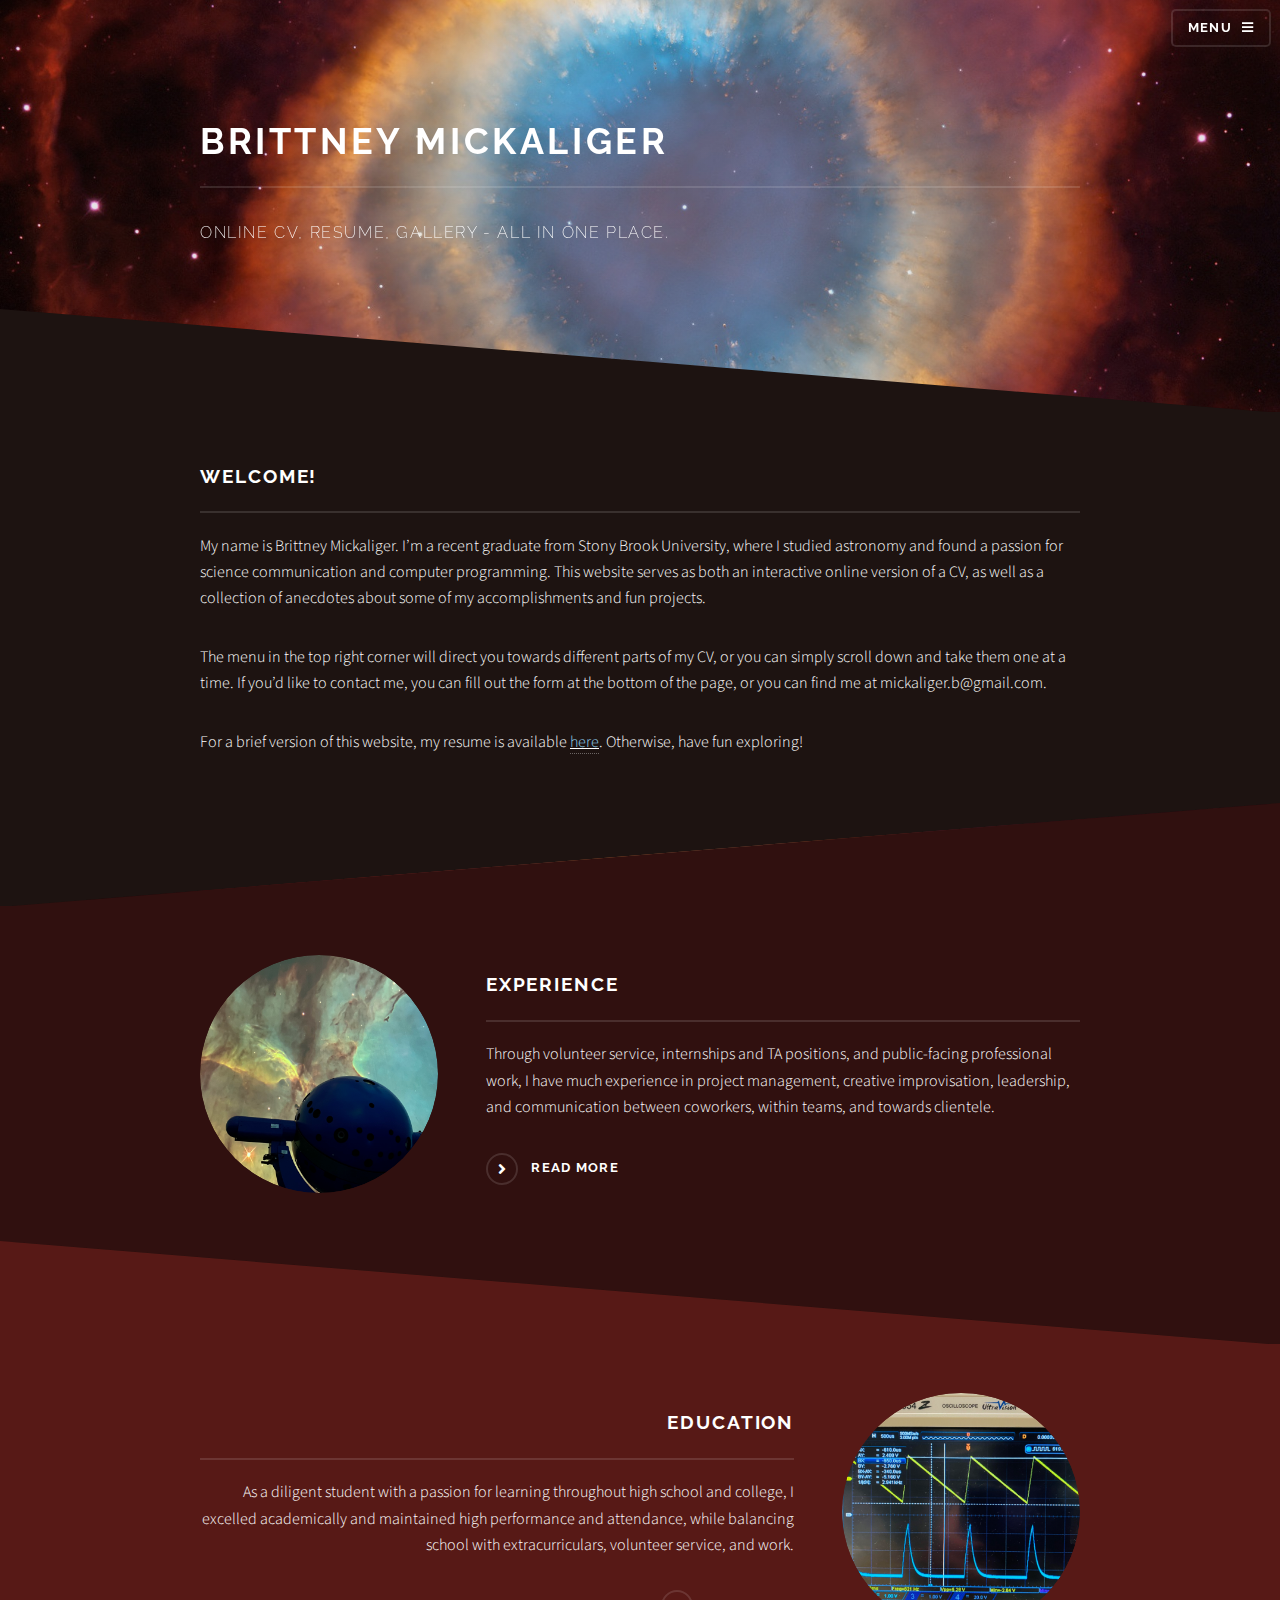
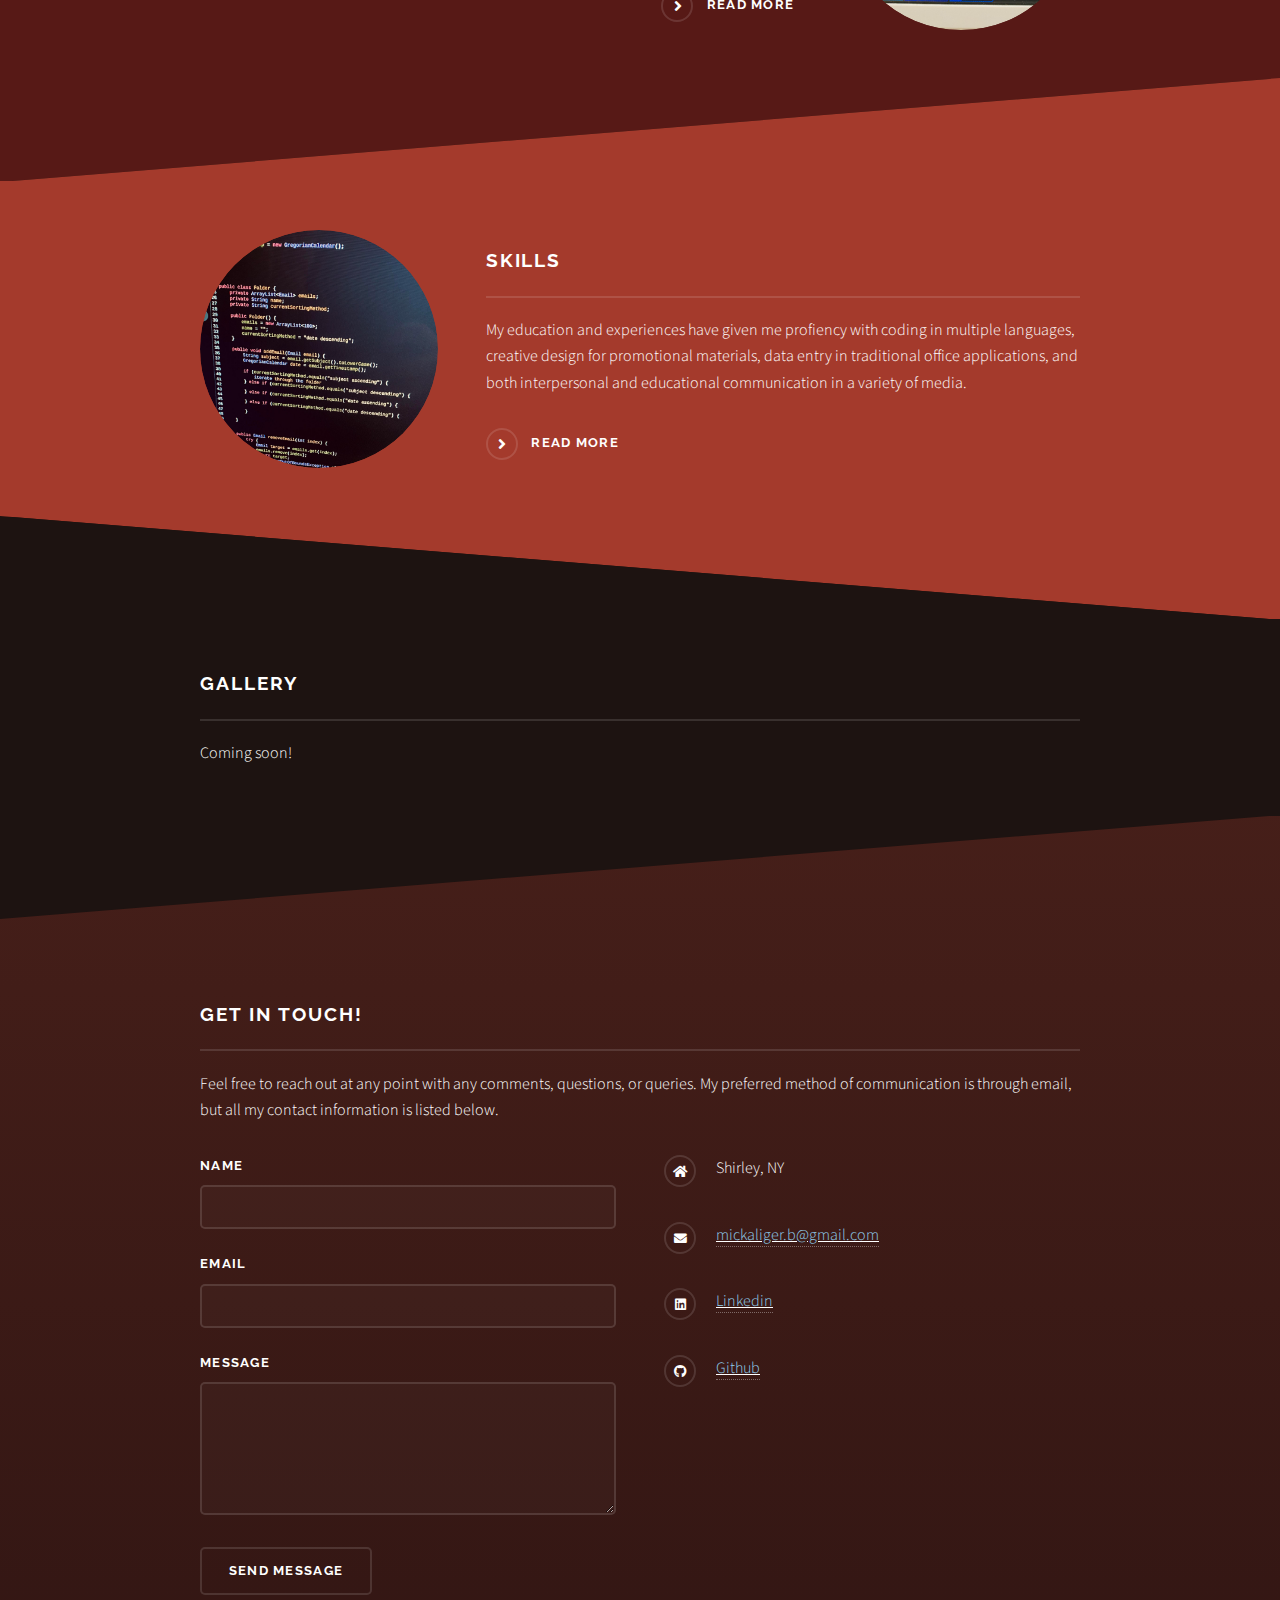
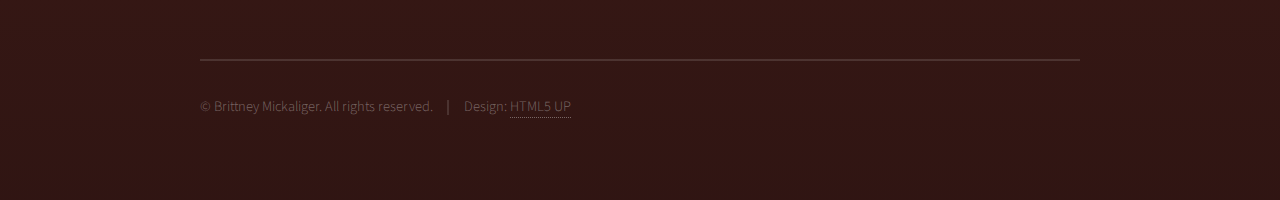
==== index.html @ f2aeff52 "Cosmetic changes." ====
<!DOCTYPE HTML>
<!--
	Solid State by HTML5 UP
	html5up.net | @ajlkn
	Free for personal and commercial use under the CCA 3.0 license (html5up.net/license)
-->

<html>

	<head>
		<title>Home | Brittney Mickaliger</title>
		<meta charset="utf-8" />
		<meta name="viewport" content="width=device-width, initial-scale=1, user-scalable=no" />
		<link rel="stylesheet" href="assets/css/main.css" />
		<noscript><link rel="stylesheet" href="assets/css/noscript.css" /></noscript>
	</head>

	<body class="is-preload">

		<!-- Page Wrapper -->
		<div id="page-wrapper">

			<!-- Header -->
			<header id="header" class="alt">
				<h1><a href="index.html">Brittney Mickaliger</a></h1>
				<nav>
					<a href="#menu">Menu</a>
				</nav>
			</header>


			<!-- Menu -->
			<nav id="menu">
				<div class="inner">
					<h2>Menu</h2>
					<ul class="links">
					  <li><a href="index.html">Home</a></li>
					  <li><a href="experience.html">Experience</a></li>
					  <li><a href="education.html">Education</a></li>
					  <li><a href="skills.html">Skills</a></li>
					  <li><a href="gallery.html">Gallery</a></li>
					</ul>
					a href="#" class="close">Close</a>
				</div>
			</nav>


			<!-- Banner -->
			<section id="banner">
				<div class="inner">
					<h2>Brittney Mickaliger</h2>
					<p>Online CV, Resume, Gallery - All in one place.</p>
				</div>
			</section>


			<!-- Wrapper -->
			<section id="wrapper">

				<!-- Introduction -->
				<section id="five" class="wrapper alt style1">
					<div class="inner">
						<h2 class="major">Welcome!</h2>
						<p>My name is Brittney Mickaliger. I’m a recent graduate from Stony Brook University, where I studied astronomy and found a passion for science communication and computer programming. This website serves as both an interactive online version of a CV, as well as a collection of anecdotes about some of my accomplishments and fun projects.</p>
									
						<p>The menu in the top right corner will direct you towards different parts of my CV, or you can simply scroll down and take them one at a time. If you’d like to contact me, you can fill out the form at the bottom of the page, or you can find me at mickaliger.b@gmail.com.</p>
									
						<p>For a brief version of this website, my resume is available <a href="Resume_2023.pdf"><u><font color="#91D0EF">here</font></u></a>. Otherwise, have fun exploring!</p>
					</div>
				</section>

				<!-- One -->
				<section id="one" class="wrapper spotlight style1">
					<div class="inner">
						<a href="experience.html" class="image"><img src="images/konnie_small.png" alt="" /></a>
						<div class="content">
							<h2 class="major">Experience</h2>
							<p>Through volunteer service, internships and TA positions, and public-facing professional work, I have much experience in project management, creative improvisation, leadership, and communication between coworkers, within teams, and towards clientele.</p>
							<a href="experience.html" class="special">Read more</a>
						</div>
					</div>
				</section>

				<!-- Two -->
				<section id="two" class="wrapper alt spotlight style2">
					<div class="inner">
						<a href="education.html" class="image"><img src="images/oscillo_small.png" alt="" /></a>
						<div class="content">
							<h2 class="major">Education</h2>
							<p>As a diligent student with a passion for learning throughout high school and college, I excelled academically and maintained high performance and attendance, while balancing school with extracurriculars, volunteer service, and work.</p>
							<a href="education.html" class="special">Read more</a>
						</div>
					</div>
				</section>

				<!-- Three -->
				<section id="three" class="wrapper spotlight style3">
					<div class="inner">
						<a href="skills.html" class="image"><img src="images/java_small.png" alt="" /></a>
						<div class="content">
							<h2 class="major">Skills</h2>
							<p>My education and experiences have given me profiency with coding in multiple languages, creative design for promotional materials, data entry in traditional office applications, and both interpersonal and educational communication in a variety of media.</p>
							<a href="skills.html" class="special">Read more</a>
						</div>
					</div>
				</section>

				<!-- Four -->
				<section id="four" class="wrapper alt style1">
					<div class="inner">
						<h2 class="major">Gallery</h2>
						<p>Coming soon!</p>
					</div>
				</section>

			</section>

			<!-- Footer -->
			<section id="footer">
				<div class="inner">
					<h2 class="major">Get in touch!</h2>
					<p>Feel free to reach out at any point with any comments, questions, or queries. My preferred method of communication is through email, but all my contact information is listed below.</p>
					<form method="post" action="mailto:mickaliger.b@gmail.com">
						<div class="fields">
							<div class="field">
								<label for="name">Name</label>
								<input type="text" name="name" id="name" />
							</div>
							<div class="field">
								<label for="email">Email</label>
								<input type="email" name="email" id="email" />
							</div>
							<div class="field">
								<label for="message">Message</label>
								<textarea name="message" id="message" rows="4"></textarea>
							</div>
						</div>
						<ul class="actions">
							<li><input type="submit" value="Send Message" /></li>
						</ul>
					</form>
					<ul class="contact">
						<li class="icon solid fa-home"> Shirley, NY</li>
						<li class="icon solid fa-envelope"><a href="mailto:mickaliger.b@gmail.com"><u><font color="#91D0EF">mickaliger.b@gmail.com</font></u></a></li>
						<li class="icon brands fa-linkedin"><a href="https://www.linkedin.com/in/brittney-mickaliger-200b14187/"><u><font color="#91D0EF">Linkedin</font></u></li>
						<li class="icon brands fa-github"><a href="https://github.com/bmickaliger"><u><font color="#91D0EF">Github</font></u></a></li>
					</ul>
					<ul class="copyright">
						<li>&copy; Brittney Mickaliger. All rights reserved.</li><li>Design: <a href="http://html5up.net">HTML5 UP</a></li>
					</ul>
				</div>
			</section>

		</div>

		<!-- Scripts -->
		<script src="assets/js/jquery.min.js"></script>
		<script src="assets/js/jquery.scrollex.min.js"></script>
		<script src="assets/js/browser.min.js"></script>
		<script src="assets/js/breakpoints.min.js"></script>
		<script src="assets/js/util.js"></script>
		<script src="assets/js/main.js"></script>

	</body>
</html>
---- assets/css/main.css ----
@import url(fontawesome-all.min.css);
@import url("https://fonts.googleapis.com/css?family=Raleway:200,700|Source+Sans+Pro:300,600,300italic,600italic");

/*
	Solid State by HTML5 UP
	html5up.net | @ajlkn
	Free for personal and commercial use under the CCA 3.0 license (html5up.net/license)
*/

html, body, div, span, applet, object,
iframe, h1, h2, h3, h4, h5, h6, p, blockquote,
pre, a, abbr, acronym, address, big, cite,
code, del, dfn, em, img, ins, kbd, q, s, samp,
small, strike, strong, sub, sup, tt, var, b,
u, i, center, dl, dt, dd, ol, ul, li, fieldset,
form, label, legend, table, caption, tbody,
tfoot, thead, tr, th, td, article, aside,
canvas, details, embed, figure, figcaption,
footer, header, hgroup, menu, nav, output, ruby,
section, summary, time, mark, audio, video {
	margin: 0;
	padding: 0;
	border: 0;
	font-size: 100%;
	font: inherit;
	vertical-align: baseline;}

article, aside, details, figcaption, figure,
footer, header, hgroup, menu, nav, section {
	display: block;}

body {
	line-height: 1;
}

ol, ul {
	list-style: none;
}

blockquote, q {
	quotes: none;
}

	blockquote:before, blockquote:after, q:before, q:after {
		content: '';
		content: none;
	}

table {
	border-collapse: collapse;
	border-spacing: 0;
}

body {
	-webkit-text-size-adjust: none;
}

mark {
	background-color: transparent;
	color: inherit;
}

input::-moz-focus-inner {
	border: 0;
	padding: 0;
}

input, select, textarea {
	-moz-appearance: none;
	-webkit-appearance: none;
	-ms-appearance: none;
	appearance: none;
}

/* Basic */

	@-ms-viewport {
		width: device-width;
	}

	body {
		-ms-overflow-style: scrollbar;
	}

	@media screen and (max-width: 480px) {

		html, body {
			min-width: 320px;
		}

	}

	html {
		box-sizing: border-box;
	}

	*, *:before, *:after {
		box-sizing: inherit;
	}

	body {
		background-color: #1D1311;
		background-image: linear-gradient(to top, rgba(29, 19, 17, 0.1), rgba(29, 19, 17, 0.1)), url("../../images/banner.jpg");
		background-size: auto,
 cover;
		background-attachment: fixed,
 fixed;
		background-position: center,
 center;
	}

		body.is-preload *, body.is-preload *:before, body.is-preload *:after {
			-moz-animation: none !important;
			-webkit-animation: none !important;
			-ms-animation: none !important;
			animation: none !important;
			-moz-transition: none !important;
			-webkit-transition: none !important;
			-ms-transition: none !important;
			transition: none !important;
		}

/* Type */

	body, input, select, textarea {
		color: #ffffff;
		font-family: "Source Sans Pro", Helvetica, sans-serif;
		font-size: 16.5pt;
		font-weight: 300;
		line-height: 1.65;
	}

		@media screen and (max-width: 1680px) {

			body, input, select, textarea {
				font-size: 13pt;
			}

		}

		@media screen and (max-width: 1280px) {

			body, input, select, textarea {
				font-size: 12pt;
			}

		}

		@media screen and (max-width: 980px) {

			body, input, select, textarea {
				font-size: 12pt;
			}

		}

		@media screen and (max-width: 736px) {

			body, input, select, textarea {
				font-size: 12pt;
			}

		}

		@media screen and (max-width: 480px) {

			body, input, select, textarea {
				font-size: 12pt;
			}

		}

	a {
		-moz-transition: color 0.2s ease-in-out, border-bottom-color 0.2s ease-in-out;
		-webkit-transition: color 0.2s ease-in-out, border-bottom-color 0.2s ease-in-out;
		-ms-transition: color 0.2s ease-in-out, border-bottom-color 0.2s ease-in-out;
		transition: color 0.2s ease-in-out, border-bottom-color 0.2s ease-in-out;
		border-bottom: dotted 1px rgba(255, 255, 255, 0.35);
		color: #ffffff;
		text-decoration: none;
	}

		a:hover {
			border-bottom-color: transparent;
			color: #ffffff !important;
		}

		a.special:not(.button) {
			text-decoration: none;
			border-bottom: 0;
			display: block;
			font-family: Raleway, Helvetica, sans-serif;
			font-size: 0.8em;
			font-weight: 700;
			letter-spacing: 0.1em;
			margin: 0 0 2em 0;
			text-transform: uppercase;
		}

			a.special:not(.button):before {
				-moz-osx-font-smoothing: grayscale;
				-webkit-font-smoothing: antialiased;
				display: inline-block;
				font-style: normal;
				font-variant: normal;
				text-rendering: auto;
				line-height: 1;
				text-transform: none !important;
				font-family: 'Font Awesome 5 Free';
				font-weight: 900;
			}

			a.special:not(.button):before {
				-moz-transition: background-color 0.2s ease-in-out;
				-webkit-transition: background-color 0.2s ease-in-out;
				-ms-transition: background-color 0.2s ease-in-out;
				transition: background-color 0.2s ease-in-out;
				border-radius: 100%;
				border: solid 2px rgba(255, 255, 255, 0.125);
				content: '\f105';
				display: inline-block;
				font-size: 1.25em;
				height: 2em;
				line-height: 1.75em;
				margin-right: 0.85em;
				text-align: center;
				text-indent: 0.15em;
				vertical-align: middle;
				width: 2em;
			}

			a.special:not(.button):hover:before {
				background-color: rgba(255, 255, 255, 0.025);
			}

			a.special:not(.button):active:before {
				background-color: rgba(255, 255, 255, 0.075);
			}

	strong, b {
		color: #ffffff;
		font-weight: 600;
	}

	em, i {
		font-style: italic;
	}

	p {
		margin: 0 0 2em 0;
	}

	h1, h2, h3, h4, h5, h6 {
		color: #ffffff;
		font-family: Raleway, Helvetica, sans-serif;
		font-weight: 700;
		letter-spacing: 0.1em;
		margin: 0 0 1em 0;
		text-transform: uppercase;
	}

		h1 a, h2 a, h3 a, h4 a, h5 a, h6 a {
			color: inherit;
			text-decoration: none;
			border-bottom: 0;
		}

		h1 span, h2 span, h3 span, h4 span, h5 span, h6 span {
			font-weight: 200;
		}

		h1.major, h2.major, h3.major, h4.major, h5.major, h6.major {
			padding-bottom: 1em;
			border-bottom: solid 2px rgba(255, 255, 255, 0.125);
		}

	h2 {
		font-size: 1.2em;
	}

	h3 {
		font-size: 0.9em;
	}

	h4 {
		font-size: 0.7em;
	}

	h5 {
		font-size: 0.7em;
	}

	h6 {
		font-size: 0.7em;
	}

	@media screen and (max-width: 736px) {

		h2 {
			font-size: 1em;
		}

		h3 {
			font-size: 0.8em;
		}

	}

	sub {
		font-size: 0.8em;
		position: relative;
		top: 0.5em;
	}

	sup {
		font-size: 0.8em;
		position: relative;
		top: -0.5em;
	}

	blockquote {
		border-left: solid 4px rgba(255, 255, 255, 0.125);
		margin: 0 0 2em 0;
		padding: 0.5em 0 0.5em 2em;
	}

	code {
		background: rgba(255, 255, 255, 0.025);
		border-radius: 5px;
		border: solid 2px rgba(255, 255, 255, 0.125);
		font-family: "Courier New", monospace;
		font-size: 0.9em;
		margin: 0 0.25em;
		padding: 0.25em 0.65em;
	}

	pre {
		-webkit-overflow-scrolling: touch;
		font-family: "Courier New", monospace;
		font-size: 0.9em;
		margin: 0 0 2em 0;
	}

		pre code {
			display: block;
			line-height: 1.75em;
			padding: 1em 1.5em;
			overflow-x: auto;
		}

	hr {
		border: 0;
		border-bottom: solid 2px rgba(255, 255, 255, 0.125);
		margin: 2.5em 0;
	}

		hr.major {
			margin: 4em 0;
		}

	.align-left {
		text-align: left;
	}

	.align-center {
		text-align: center;
	}

	.align-right {
		text-align: right;
	}

/* Row */

	.row {
		display: flex;
		flex-wrap: wrap;
		box-sizing: border-box;
		align-items: stretch;
	}

		.row > * {
			box-sizing: border-box;
		}

		.row.gtr-uniform > * > :last-child {
			margin-bottom: 0;
		}

		.row.aln-left {
			justify-content: flex-start;
		}

		.row.aln-center {
			justify-content: center;
		}

		.row.aln-right {
			justify-content: flex-end;
		}

		.row.aln-top {
			align-items: flex-start;
		}

		.row.aln-middle {
			align-items: center;
		}

		.row.aln-bottom {
			align-items: flex-end;
		}

		.row > .imp {
			order: -1;
		}

		.row > .col-1 {
			width: 8.33333%;
		}

		.row > .off-1 {
			margin-left: 8.33333%;
		}

		.row > .col-2 {
			width: 16.66667%;
		}

		.row > .off-2 {
			margin-left: 16.66667%;
		}

		.row > .col-3 {
			width: 25%;
		}

		.row > .off-3 {
			margin-left: 25%;
		}

		.row > .col-4 {
			width: 33.33333%;
		}

		.row > .off-4 {
			margin-left: 33.33333%;
		}

		.row > .col-5 {
			width: 41.66667%;
		}

		.row > .off-5 {
			margin-left: 41.66667%;
		}

		.row > .col-6 {
			width: 50%;
		}

		.row > .off-6 {
			margin-left: 50%;
		}

		.row > .col-7 {
			width: 58.33333%;
		}

		.row > .off-7 {
			margin-left: 58.33333%;
		}

		.row > .col-8 {
			width: 66.66667%;
		}

		.row > .off-8 {
			margin-left: 66.66667%;
		}

		.row > .col-9 {
			width: 75%;
		}

		.row > .off-9 {
			margin-left: 75%;
		}

		.row > .col-10 {
			width: 83.33333%;
		}

		.row > .off-10 {
			margin-left: 83.33333%;
		}

		.row > .col-11 {
			width: 91.66667%;
		}

		.row > .off-11 {
			margin-left: 91.66667%;
		}

		.row > .col-12 {
			width: 100%;
		}

		.row > .off-12 {
			margin-left: 100%;
		}

		.row.gtr-0 {
			margin-top: 0;
			margin-left: 0em;
		}

			.row.gtr-0 > * {
				padding: 0 0 0 0em;
			}

			.row.gtr-0.gtr-uniform {
				margin-top: 0em;
			}

				.row.gtr-0.gtr-uniform > * {
					padding-top: 0em;
				}

		.row.gtr-25 {
			margin-top: 0;
			margin-left: -0.4375em;
		}

			.row.gtr-25 > * {
				padding: 0 0 0 0.4375em;
			}

			.row.gtr-25.gtr-uniform {
				margin-top: -0.4375em;
			}

				.row.gtr-25.gtr-uniform > * {
					padding-top: 0.4375em;
				}

		.row.gtr-50 {
			margin-top: 0;
			margin-left: -0.875em;
		}

			.row.gtr-50 > * {
				padding: 0 0 0 0.875em;
			}

			.row.gtr-50.gtr-uniform {
				margin-top: -0.875em;
			}

				.row.gtr-50.gtr-uniform > * {
					padding-top: 0.875em;
				}

		.row {
			margin-top: 0;
			margin-left: -1.75em;
		}

			.row > * {
				padding: 0 0 0 1.75em;
			}

			.row.gtr-uniform {
				margin-top: -1.75em;
			}

				.row.gtr-uniform > * {
					padding-top: 1.75em;
				}

		.row.gtr-150 {
			margin-top: 0;
			margin-left: -2.625em;
		}

			.row.gtr-150 > * {
				padding: 0 0 0 2.625em;
			}

			.row.gtr-150.gtr-uniform {
				margin-top: -2.625em;
			}

				.row.gtr-150.gtr-uniform > * {
					padding-top: 2.625em;
				}

		.row.gtr-200 {
			margin-top: 0;
			margin-left: -3.5em;
		}

			.row.gtr-200 > * {
				padding: 0 0 0 3.5em;
			}

			.row.gtr-200.gtr-uniform {
				margin-top: -3.5em;
			}

				.row.gtr-200.gtr-uniform > * {
					padding-top: 3.5em;
				}

		@media screen and (max-width: 1680px) {

			.row {
				display: flex;
				flex-wrap: wrap;
				box-sizing: border-box;
				align-items: stretch;
			}

				.row > * {
					box-sizing: border-box;
				}

				.row.gtr-uniform > * > :last-child {
					margin-bottom: 0;
				}

				.row.aln-left {
					justify-content: flex-start;
				}

				.row.aln-center {
					justify-content: center;
				}

				.row.aln-right {
					justify-content: flex-end;
				}

				.row.aln-top {
					align-items: flex-start;
				}

				.row.aln-middle {
					align-items: center;
				}

				.row.aln-bottom {
					align-items: flex-end;
				}

				.row > .imp-xlarge {
					order: -1;
				}

				.row > .col-1-xlarge {
					width: 8.33333%;
				}

				.row > .off-1-xlarge {
					margin-left: 8.33333%;
				}

				.row > .col-2-xlarge {
					width: 16.66667%;
				}

				.row > .off-2-xlarge {
					margin-left: 16.66667%;
				}

				.row > .col-3-xlarge {
					width: 25%;
				}

				.row > .off-3-xlarge {
					margin-left: 25%;
				}

				.row > .col-4-xlarge {
					width: 33.33333%;
				}

				.row > .off-4-xlarge {
					margin-left: 33.33333%;
				}

				.row > .col-5-xlarge {
					width: 41.66667%;
				}

				.row > .off-5-xlarge {
					margin-left: 41.66667%;
				}

				.row > .col-6-xlarge {
					width: 50%;
				}

				.row > .off-6-xlarge {
					margin-left: 50%;
				}

				.row > .col-7-xlarge {
					width: 58.33333%;
				}

				.row > .off-7-xlarge {
					margin-left: 58.33333%;
				}

				.row > .col-8-xlarge {
					width: 66.66667%;
				}

				.row > .off-8-xlarge {
					margin-left: 66.66667%;
				}

				.row > .col-9-xlarge {
					width: 75%;
				}

				.row > .off-9-xlarge {
					margin-left: 75%;
				}

				.row > .col-10-xlarge {
					width: 83.33333%;
				}

				.row > .off-10-xlarge {
					margin-left: 83.33333%;
				}

				.row > .col-11-xlarge {
					width: 91.66667%;
				}

				.row > .off-11-xlarge {
					margin-left: 91.66667%;
				}

				.row > .col-12-xlarge {
					width: 100%;
				}

				.row > .off-12-xlarge {
					margin-left: 100%;
				}

				.row.gtr-0 {
					margin-top: 0;
					margin-left: 0em;
				}

					.row.gtr-0 > * {
						padding: 0 0 0 0em;
					}

					.row.gtr-0.gtr-uniform {
						margin-top: 0em;
					}

						.row.gtr-0.gtr-uniform > * {
							padding-top: 0em;
						}

				.row.gtr-25 {
					margin-top: 0;
					margin-left: -0.4375em;
				}

					.row.gtr-25 > * {
						padding: 0 0 0 0.4375em;
					}

					.row.gtr-25.gtr-uniform {
						margin-top: -0.4375em;
					}

						.row.gtr-25.gtr-uniform > * {
							padding-top: 0.4375em;
						}

				.row.gtr-50 {
					margin-top: 0;
					margin-left: -0.875em;
				}

					.row.gtr-50 > * {
						padding: 0 0 0 0.875em;
					}

					.row.gtr-50.gtr-uniform {
						margin-top: -0.875em;
					}

						.row.gtr-50.gtr-uniform > * {
							padding-top: 0.875em;
						}

				.row {
					margin-top: 0;
					margin-left: -1.75em;
				}

					.row > * {
						padding: 0 0 0 1.75em;
					}

					.row.gtr-uniform {
						margin-top: -1.75em;
					}

						.row.gtr-uniform > * {
							padding-top: 1.75em;
						}

				.row.gtr-150 {
					margin-top: 0;
					margin-left: -2.625em;
				}

					.row.gtr-150 > * {
						padding: 0 0 0 2.625em;
					}

					.row.gtr-150.gtr-uniform {
						margin-top: -2.625em;
					}

						.row.gtr-150.gtr-uniform > * {
							padding-top: 2.625em;
						}

				.row.gtr-200 {
					margin-top: 0;
					margin-left: -3.5em;
				}

					.row.gtr-200 > * {
						padding: 0 0 0 3.5em;
					}

					.row.gtr-200.gtr-uniform {
						margin-top: -3.5em;
					}

						.row.gtr-200.gtr-uniform > * {
							padding-top: 3.5em;
						}

		}

		@media screen and (max-width: 1280px) {

			.row {
				display: flex;
				flex-wrap: wrap;
				box-sizing: border-box;
				align-items: stretch;
			}

				.row > * {
					box-sizing: border-box;
				}

				.row.gtr-uniform > * > :last-child {
					margin-bottom: 0;
				}

				.row.aln-left {
					justify-content: flex-start;
				}

				.row.aln-center {
					justify-content: center;
				}

				.row.aln-right {
					justify-content: flex-end;
				}

				.row.aln-top {
					align-items: flex-start;
				}

				.row.aln-middle {
					align-items: center;
				}

				.row.aln-bottom {
					align-items: flex-end;
				}

				.row > .imp-large {
					order: -1;
				}

				.row > .col-1-large {
					width: 8.33333%;
				}

				.row > .off-1-large {
					margin-left: 8.33333%;
				}

				.row > .col-2-large {
					width: 16.66667%;
				}

				.row > .off-2-large {
					margin-left: 16.66667%;
				}

				.row > .col-3-large {
					width: 25%;
				}

				.row > .off-3-large {
					margin-left: 25%;
				}

				.row > .col-4-large {
					width: 33.33333%;
				}

				.row > .off-4-large {
					margin-left: 33.33333%;
				}

				.row > .col-5-large {
					width: 41.66667%;
				}

				.row > .off-5-large {
					margin-left: 41.66667%;
				}

				.row > .col-6-large {
					width: 50%;
				}

				.row > .off-6-large {
					margin-left: 50%;
				}

				.row > .col-7-large {
					width: 58.33333%;
				}

				.row > .off-7-large {
					margin-left: 58.33333%;
				}

				.row > .col-8-large {
					width: 66.66667%;
				}

				.row > .off-8-large {
					margin-left: 66.66667%;
				}

				.row > .col-9-large {
					width: 75%;
				}

				.row > .off-9-large {
					margin-left: 75%;
				}

				.row > .col-10-large {
					width: 83.33333%;
				}

				.row > .off-10-large {
					margin-left: 83.33333%;
				}

				.row > .col-11-large {
					width: 91.66667%;
				}

				.row > .off-11-large {
					margin-left: 91.66667%;
				}

				.row > .col-12-large {
					width: 100%;
				}

				.row > .off-12-large {
					margin-left: 100%;
				}

				.row.gtr-0 {
					margin-top: 0;
					margin-left: 0em;
				}

					.row.gtr-0 > * {
						padding: 0 0 0 0em;
					}

					.row.gtr-0.gtr-uniform {
						margin-top: 0em;
					}

						.row.gtr-0.gtr-uniform > * {
							padding-top: 0em;
						}

				.row.gtr-25 {
					margin-top: 0;
					margin-left: -0.4375em;
				}

					.row.gtr-25 > * {
						padding: 0 0 0 0.4375em;
					}

					.row.gtr-25.gtr-uniform {
						margin-top: -0.4375em;
					}

						.row.gtr-25.gtr-uniform > * {
							padding-top: 0.4375em;
						}

				.row.gtr-50 {
					margin-top: 0;
					margin-left: -0.875em;
				}

					.row.gtr-50 > * {
						padding: 0 0 0 0.875em;
					}

					.row.gtr-50.gtr-uniform {
						margin-top: -0.875em;
					}

						.row.gtr-50.gtr-uniform > * {
							padding-top: 0.875em;
						}

				.row {
					margin-top: 0;
					margin-left: -1.75em;
				}

					.row > * {
						padding: 0 0 0 1.75em;
					}

					.row.gtr-uniform {
						margin-top: -1.75em;
					}

						.row.gtr-uniform > * {
							padding-top: 1.75em;
						}

				.row.gtr-150 {
					margin-top: 0;
					margin-left: -2.625em;
				}

					.row.gtr-150 > * {
						padding: 0 0 0 2.625em;
					}

					.row.gtr-150.gtr-uniform {
						margin-top: -2.625em;
					}

						.row.gtr-150.gtr-uniform > * {
							padding-top: 2.625em;
						}

				.row.gtr-200 {
					margin-top: 0;
					margin-left: -3.5em;
				}

					.row.gtr-200 > * {
						padding: 0 0 0 3.5em;
					}

					.row.gtr-200.gtr-uniform {
						margin-top: -3.5em;
					}

						.row.gtr-200.gtr-uniform > * {
							padding-top: 3.5em;
						}

		}

		@media screen and (max-width: 980px) {

			.row {
				display: flex;
				flex-wrap: wrap;
				box-sizing: border-box;
				align-items: stretch;
			}

				.row > * {
					box-sizing: border-box;
				}

				.row.gtr-uniform > * > :last-child {
					margin-bottom: 0;
				}

				.row.aln-left {
					justify-content: flex-start;
				}

				.row.aln-center {
					justify-content: center;
				}

				.row.aln-right {
					justify-content: flex-end;
				}

				.row.aln-top {
					align-items: flex-start;
				}

				.row.aln-middle {
					align-items: center;
				}

				.row.aln-bottom {
					align-items: flex-end;
				}

				.row > .imp-medium {
					order: -1;
				}

				.row > .col-1-medium {
					width: 8.33333%;
				}

				.row > .off-1-medium {
					margin-left: 8.33333%;
				}

				.row > .col-2-medium {
					width: 16.66667%;
				}

				.row > .off-2-medium {
					margin-left: 16.66667%;
				}

				.row > .col-3-medium {
					width: 25%;
				}

				.row > .off-3-medium {
					margin-left: 25%;
				}

				.row > .col-4-medium {
					width: 33.33333%;
				}

				.row > .off-4-medium {
					margin-left: 33.33333%;
				}

				.row > .col-5-medium {
					width: 41.66667%;
				}

				.row > .off-5-medium {
					margin-left: 41.66667%;
				}

				.row > .col-6-medium {
					width: 50%;
				}

				.row > .off-6-medium {
					margin-left: 50%;
				}

				.row > .col-7-medium {
					width: 58.33333%;
				}

				.row > .off-7-medium {
					margin-left: 58.33333%;
				}

				.row > .col-8-medium {
					width: 66.66667%;
				}

				.row > .off-8-medium {
					margin-left: 66.66667%;
				}

				.row > .col-9-medium {
					width: 75%;
				}

				.row > .off-9-medium {
					margin-left: 75%;
				}

				.row > .col-10-medium {
					width: 83.33333%;
				}

				.row > .off-10-medium {
					margin-left: 83.33333%;
				}

				.row > .col-11-medium {
					width: 91.66667%;
				}

				.row > .off-11-medium {
					margin-left: 91.66667%;
				}

				.row > .col-12-medium {
					width: 100%;
				}

				.row > .off-12-medium {
					margin-left: 100%;
				}

				.row.gtr-0 {
					margin-top: 0;
					margin-left: 0em;
				}

					.row.gtr-0 > * {
						padding: 0 0 0 0em;
					}

					.row.gtr-0.gtr-uniform {
						margin-top: 0em;
					}

						.row.gtr-0.gtr-uniform > * {
							padding-top: 0em;
						}

				.row.gtr-25 {
					margin-top: 0;
					margin-left: -0.4375em;
				}

					.row.gtr-25 > * {
						padding: 0 0 0 0.4375em;
					}

					.row.gtr-25.gtr-uniform {
						margin-top: -0.4375em;
					}

						.row.gtr-25.gtr-uniform > * {
							padding-top: 0.4375em;
						}

				.row.gtr-50 {
					margin-top: 0;
					margin-left: -0.875em;
				}

					.row.gtr-50 > * {
						padding: 0 0 0 0.875em;
					}

					.row.gtr-50.gtr-uniform {
						margin-top: -0.875em;
					}

						.row.gtr-50.gtr-uniform > * {
							padding-top: 0.875em;
						}

				.row {
					margin-top: 0;
					margin-left: -1.75em;
				}

					.row > * {
						padding: 0 0 0 1.75em;
					}

					.row.gtr-uniform {
						margin-top: -1.75em;
					}

						.row.gtr-uniform > * {
							padding-top: 1.75em;
						}

				.row.gtr-150 {
					margin-top: 0;
					margin-left: -2.625em;
				}

					.row.gtr-150 > * {
						padding: 0 0 0 2.625em;
					}

					.row.gtr-150.gtr-uniform {
						margin-top: -2.625em;
					}

						.row.gtr-150.gtr-uniform > * {
							padding-top: 2.625em;
						}

				.row.gtr-200 {
					margin-top: 0;
					margin-left: -3.5em;
				}

					.row.gtr-200 > * {
						padding: 0 0 0 3.5em;
					}

					.row.gtr-200.gtr-uniform {
						margin-top: -3.5em;
					}

						.row.gtr-200.gtr-uniform > * {
							padding-top: 3.5em;
						}

		}

		@media screen and (max-width: 736px) {

			.row {
				display: flex;
				flex-wrap: wrap;
				box-sizing: border-box;
				align-items: stretch;
			}

				.row > * {
					box-sizing: border-box;
				}

				.row.gtr-uniform > * > :last-child {
					margin-bottom: 0;
				}

				.row.aln-left {
					justify-content: flex-start;
				}

				.row.aln-center {
					justify-content: center;
				}

				.row.aln-right {
					justify-content: flex-end;
				}

				.row.aln-top {
					align-items: flex-start;
				}

				.row.aln-middle {
					align-items: center;
				}

				.row.aln-bottom {
					align-items: flex-end;
				}

				.row > .imp-small {
					order: -1;
				}

				.row > .col-1-small {
					width: 8.33333%;
				}

				.row > .off-1-small {
					margin-left: 8.33333%;
				}

				.row > .col-2-small {
					width: 16.66667%;
				}

				.row > .off-2-small {
					margin-left: 16.66667%;
				}

				.row > .col-3-small {
					width: 25%;
				}

				.row > .off-3-small {
					margin-left: 25%;
				}

				.row > .col-4-small {
					width: 33.33333%;
				}

				.row > .off-4-small {
					margin-left: 33.33333%;
				}

				.row > .col-5-small {
					width: 41.66667%;
				}

				.row > .off-5-small {
					margin-left: 41.66667%;
				}

				.row > .col-6-small {
					width: 50%;
				}

				.row > .off-6-small {
					margin-left: 50%;
				}

				.row > .col-7-small {
					width: 58.33333%;
				}

				.row > .off-7-small {
					margin-left: 58.33333%;
				}

				.row > .col-8-small {
					width: 66.66667%;
				}

				.row > .off-8-small {
					margin-left: 66.66667%;
				}

				.row > .col-9-small {
					width: 75%;
				}

				.row > .off-9-small {
					margin-left: 75%;
				}

				.row > .col-10-small {
					width: 83.33333%;
				}

				.row > .off-10-small {
					margin-left: 83.33333%;
				}

				.row > .col-11-small {
					width: 91.66667%;
				}

				.row > .off-11-small {
					margin-left: 91.66667%;
				}

				.row > .col-12-small {
					width: 100%;
				}

				.row > .off-12-small {
					margin-left: 100%;
				}

				.row.gtr-0 {
					margin-top: 0;
					margin-left: 0em;
				}

					.row.gtr-0 > * {
						padding: 0 0 0 0em;
					}

					.row.gtr-0.gtr-uniform {
						margin-top: 0em;
					}

						.row.gtr-0.gtr-uniform > * {
							padding-top: 0em;
						}

				.row.gtr-25 {
					margin-top: 0;
					margin-left: -0.3125em;
				}

					.row.gtr-25 > * {
						padding: 0 0 0 0.3125em;
					}

					.row.gtr-25.gtr-uniform {
						margin-top: -0.3125em;
					}

						.row.gtr-25.gtr-uniform > * {
							padding-top: 0.3125em;
						}

				.row.gtr-50 {
					margin-top: 0;
					margin-left: -0.625em;
				}

					.row.gtr-50 > * {
						padding: 0 0 0 0.625em;
					}

					.row.gtr-50.gtr-uniform {
						margin-top: -0.625em;
					}

						.row.gtr-50.gtr-uniform > * {
							padding-top: 0.625em;
						}

				.row {
					margin-top: 0;
					margin-left: -1.25em;
				}

					.row > * {
						padding: 0 0 0 1.25em;
					}

					.row.gtr-uniform {
						margin-top: -1.25em;
					}

						.row.gtr-uniform > * {
							padding-top: 1.25em;
						}

				.row.gtr-150 {
					margin-top: 0;
					margin-left: -1.875em;
				}

					.row.gtr-150 > * {
						padding: 0 0 0 1.875em;
					}

					.row.gtr-150.gtr-uniform {
						margin-top: -1.875em;
					}

						.row.gtr-150.gtr-uniform > * {
							padding-top: 1.875em;
						}

				.row.gtr-200 {
					margin-top: 0;
					margin-left: -2.5em;
				}

					.row.gtr-200 > * {
						padding: 0 0 0 2.5em;
					}

					.row.gtr-200.gtr-uniform {
						margin-top: -2.5em;
					}

						.row.gtr-200.gtr-uniform > * {
							padding-top: 2.5em;
						}

		}

		@media screen and (max-width: 480px) {

			.row {
				display: flex;
				flex-wrap: wrap;
				box-sizing: border-box;
				align-items: stretch;
			}

				.row > * {
					box-sizing: border-box;
				}

				.row.gtr-uniform > * > :last-child {
					margin-bottom: 0;
				}

				.row.aln-left {
					justify-content: flex-start;
				}

				.row.aln-center {
					justify-content: center;
				}

				.row.aln-right {
					justify-content: flex-end;
				}

				.row.aln-top {
					align-items: flex-start;
				}

				.row.aln-middle {
					align-items: center;
				}

				.row.aln-bottom {
					align-items: flex-end;
				}

				.row > .imp-xsmall {
					order: -1;
				}

				.row > .col-1-xsmall {
					width: 8.33333%;
				}

				.row > .off-1-xsmall {
					margin-left: 8.33333%;
				}

				.row > .col-2-xsmall {
					width: 16.66667%;
				}

				.row > .off-2-xsmall {
					margin-left: 16.66667%;
				}

				.row > .col-3-xsmall {
					width: 25%;
				}

				.row > .off-3-xsmall {
					margin-left: 25%;
				}

				.row > .col-4-xsmall {
					width: 33.33333%;
				}

				.row > .off-4-xsmall {
					margin-left: 33.33333%;
				}

				.row > .col-5-xsmall {
					width: 41.66667%;
				}

				.row > .off-5-xsmall {
					margin-left: 41.66667%;
				}

				.row > .col-6-xsmall {
					width: 50%;
				}

				.row > .off-6-xsmall {
					margin-left: 50%;
				}

				.row > .col-7-xsmall {
					width: 58.33333%;
				}

				.row > .off-7-xsmall {
					margin-left: 58.33333%;
				}

				.row > .col-8-xsmall {
					width: 66.66667%;
				}

				.row > .off-8-xsmall {
					margin-left: 66.66667%;
				}

				.row > .col-9-xsmall {
					width: 75%;
				}

				.row > .off-9-xsmall {
					margin-left: 75%;
				}

				.row > .col-10-xsmall {
					width: 83.33333%;
				}

				.row > .off-10-xsmall {
					margin-left: 83.33333%;
				}

				.row > .col-11-xsmall {
					width: 91.66667%;
				}

				.row > .off-11-xsmall {
					margin-left: 91.66667%;
				}

				.row > .col-12-xsmall {
					width: 100%;
				}

				.row > .off-12-xsmall {
					margin-left: 100%;
				}

				.row.gtr-0 {
					margin-top: 0;
					margin-left: 0em;
				}

					.row.gtr-0 > * {
						padding: 0 0 0 0em;
					}

					.row.gtr-0.gtr-uniform {
						margin-top: 0em;
					}

						.row.gtr-0.gtr-uniform > * {
							padding-top: 0em;
						}

				.row.gtr-25 {
					margin-top: 0;
					margin-left: -0.3125em;
				}

					.row.gtr-25 > * {
						padding: 0 0 0 0.3125em;
					}

					.row.gtr-25.gtr-uniform {
						margin-top: -0.3125em;
					}

						.row.gtr-25.gtr-uniform > * {
							padding-top: 0.3125em;
						}

				.row.gtr-50 {
					margin-top: 0;
					margin-left: -0.625em;
				}

					.row.gtr-50 > * {
						padding: 0 0 0 0.625em;
					}

					.row.gtr-50.gtr-uniform {
						margin-top: -0.625em;
					}

						.row.gtr-50.gtr-uniform > * {
							padding-top: 0.625em;
						}

				.row {
					margin-top: 0;
					margin-left: -1.25em;
				}

					.row > * {
						padding: 0 0 0 1.25em;
					}

					.row.gtr-uniform {
						margin-top: -1.25em;
					}

						.row.gtr-uniform > * {
							padding-top: 1.25em;
						}

				.row.gtr-150 {
					margin-top: 0;
					margin-left: -1.875em;
				}

					.row.gtr-150 > * {
						padding: 0 0 0 1.875em;
					}

					.row.gtr-150.gtr-uniform {
						margin-top: -1.875em;
					}

						.row.gtr-150.gtr-uniform > * {
							padding-top: 1.875em;
						}

				.row.gtr-200 {
					margin-top: 0;
					margin-left: -2.5em;
				}

					.row.gtr-200 > * {
						padding: 0 0 0 2.5em;
					}

					.row.gtr-200.gtr-uniform {
						margin-top: -2.5em;
					}

						.row.gtr-200.gtr-uniform > * {
							padding-top: 2.5em;
						}

		}

		@media screen and (max-width: 360px) {

			.row {
				display: flex;
				flex-wrap: wrap;
				box-sizing: border-box;
				align-items: stretch;
			}

				.row > * {
					box-sizing: border-box;
				}

				.row.gtr-uniform > * > :last-child {
					margin-bottom: 0;
				}

				.row.aln-left {
					justify-content: flex-start;
				}

				.row.aln-center {
					justify-content: center;
				}

				.row.aln-right {
					justify-content: flex-end;
				}

				.row.aln-top {
					align-items: flex-start;
				}

				.row.aln-middle {
					align-items: center;
				}

				.row.aln-bottom {
					align-items: flex-end;
				}

				.row > .imp-xxsmall {
					order: -1;
				}

				.row > .col-1-xxsmall {
					width: 8.33333%;
				}

				.row > .off-1-xxsmall {
					margin-left: 8.33333%;
				}

				.row > .col-2-xxsmall {
					width: 16.66667%;
				}

				.row > .off-2-xxsmall {
					margin-left: 16.66667%;
				}

				.row > .col-3-xxsmall {
					width: 25%;
				}

				.row > .off-3-xxsmall {
					margin-left: 25%;
				}

				.row > .col-4-xxsmall {
					width: 33.33333%;
				}

				.row > .off-4-xxsmall {
					margin-left: 33.33333%;
				}

				.row > .col-5-xxsmall {
					width: 41.66667%;
				}

				.row > .off-5-xxsmall {
					margin-left: 41.66667%;
				}

				.row > .col-6-xxsmall {
					width: 50%;
				}

				.row > .off-6-xxsmall {
					margin-left: 50%;
				}

				.row > .col-7-xxsmall {
					width: 58.33333%;
				}

				.row > .off-7-xxsmall {
					margin-left: 58.33333%;
				}

				.row > .col-8-xxsmall {
					width: 66.66667%;
				}

				.row > .off-8-xxsmall {
					margin-left: 66.66667%;
				}

				.row > .col-9-xxsmall {
					width: 75%;
				}

				.row > .off-9-xxsmall {
					margin-left: 75%;
				}

				.row > .col-10-xxsmall {
					width: 83.33333%;
				}

				.row > .off-10-xxsmall {
					margin-left: 83.33333%;
				}

				.row > .col-11-xxsmall {
					width: 91.66667%;
				}

				.row > .off-11-xxsmall {
					margin-left: 91.66667%;
				}

				.row > .col-12-xxsmall {
					width: 100%;
				}

				.row > .off-12-xxsmall {
					margin-left: 100%;
				}

				.row.gtr-0 {
					margin-top: 0;
					margin-left: 0em;
				}

					.row.gtr-0 > * {
						padding: 0 0 0 0em;
					}

					.row.gtr-0.gtr-uniform {
						margin-top: 0em;
					}

						.row.gtr-0.gtr-uniform > * {
							padding-top: 0em;
						}

				.row.gtr-25 {
					margin-top: 0;
					margin-left: -0.3125em;
				}

					.row.gtr-25 > * {
						padding: 0 0 0 0.3125em;
					}

					.row.gtr-25.gtr-uniform {
						margin-top: -0.3125em;
					}

						.row.gtr-25.gtr-uniform > * {
							padding-top: 0.3125em;
						}

				.row.gtr-50 {
					margin-top: 0;
					margin-left: -0.625em;
				}

					.row.gtr-50 > * {
						padding: 0 0 0 0.625em;
					}

					.row.gtr-50.gtr-uniform {
						margin-top: -0.625em;
					}

						.row.gtr-50.gtr-uniform > * {
							padding-top: 0.625em;
						}

				.row {
					margin-top: 0;
					margin-left: -1.25em;
				}

					.row > * {
						padding: 0 0 0 1.25em;
					}

					.row.gtr-uniform {
						margin-top: -1.25em;
					}

						.row.gtr-uniform > * {
							padding-top: 1.25em;
						}

				.row.gtr-150 {
					margin-top: 0;
					margin-left: -1.875em;
				}

					.row.gtr-150 > * {
						padding: 0 0 0 1.875em;
					}

					.row.gtr-150.gtr-uniform {
						margin-top: -1.875em;
					}

						.row.gtr-150.gtr-uniform > * {
							padding-top: 1.875em;
						}

				.row.gtr-200 {
					margin-top: 0;
					margin-left: -2.5em;
				}

					.row.gtr-200 > * {
						padding: 0 0 0 2.5em;
					}

					.row.gtr-200.gtr-uniform {
						margin-top: -2.5em;
					}

						.row.gtr-200.gtr-uniform > * {
							padding-top: 2.5em;
						}

		}

/* Section/Article */

	section.special, article.special {
		text-align: center;
	}

/* Form */

	form {
		margin: 0 0 2em 0;
	}

		form > :last-child {
			margin-bottom: 0;
		}

		form > .fields {
			display: -moz-flex;
			display: -webkit-flex;
			display: -ms-flex;
			display: flex;
			-moz-flex-wrap: wrap;
			-webkit-flex-wrap: wrap;
			-ms-flex-wrap: wrap;
			flex-wrap: wrap;
			width: calc(100% + 3em);
			margin: -1.5em 0 2em -1.5em;
		}

			form > .fields > .field {
				-moz-flex-grow: 0;
				-webkit-flex-grow: 0;
				-ms-flex-grow: 0;
				flex-grow: 0;
				-moz-flex-shrink: 0;
				-webkit-flex-shrink: 0;
				-ms-flex-shrink: 0;
				flex-shrink: 0;
				padding: 1.5em 0 0 1.5em;
				width: calc(100% - 1.5em);
			}

				form > .fields > .field.half {
					width: calc(50% - 0.75em);
				}

				form > .fields > .field.third {
					width: calc(100%/3 - 0.5em);
				}

				form > .fields > .field.quarter {
					width: calc(25% - 0.375em);
				}

		@media screen and (max-width: 480px) {

			form > .fields {
				width: calc(100% + 3em);
				margin: -1.5em 0 2em -1.5em;
			}

				form > .fields > .field {
					padding: 1.5em 0 0 1.5em;
					width: calc(100% - 1.5em);
				}

					form > .fields > .field.half {
						width: calc(100% - 1.5em);
					}

					form > .fields > .field.third {
						width: calc(100% - 1.5em);
					}

					form > .fields > .field.quarter {
						width: calc(100% - 1.5em);
					}

		}

	label {
		color: #ffffff;
		display: block;
		font-family: Raleway, Helvetica, sans-serif;
		font-size: 0.8em;
		font-weight: 700;
		letter-spacing: 0.1em;
		margin: 0 0 0.7em 0;
		text-transform: uppercase;
	}

	input[type="text"],
	input[type="password"],
	input[type="email"],
	input[type="tel"],
	select,
	textarea {
		-moz-appearance: none;
		-webkit-appearance: none;
		-ms-appearance: none;
		appearance: none;
		background: rgba(255, 255, 255, 0.025);
		border-radius: 5px;
		border: none;
		border: solid 2px rgba(255, 255, 255, 0.125);
		color: inherit;
		display: block;
		outline: 0;
		padding: 0 1em;
		text-decoration: none;
		width: 100%;
	}

		input[type="text"]:invalid,
		input[type="password"]:invalid,
		input[type="email"]:invalid,
		input[type="tel"]:invalid,
		select:invalid,
		textarea:invalid {
			box-shadow: none;
		}

		input[type="text"]:focus,
		input[type="password"]:focus,
		input[type="email"]:focus,
		input[type="tel"]:focus,
		select:focus,
		textarea:focus {
			border-color: #5b6ba6;
		}

	select {
		background-image: url("data:image/svg+xml;charset=utf8,%3Csvg xmlns='http://www.w3.org/2000/svg' width='40' height='40' preserveAspectRatio='none' viewBox='0 0 40 40'%3E%3Cpath d='M9.4,12.3l10.4,10.4l10.4-10.4c0.2-0.2,0.5-0.4,0.9-0.4c0.3,0,0.6,0.1,0.9,0.4l3.3,3.3c0.2,0.2,0.4,0.5,0.4,0.9 c0,0.4-0.1,0.6-0.4,0.9L20.7,31.9c-0.2,0.2-0.5,0.4-0.9,0.4c-0.3,0-0.6-0.1-0.9-0.4L4.3,17.3c-0.2-0.2-0.4-0.5-0.4-0.9 c0-0.4,0.1-0.6,0.4-0.9l3.3-3.3c0.2-0.2,0.5-0.4,0.9-0.4S9.1,12.1,9.4,12.3z' fill='rgba(255, 255, 255, 0.125)' /%3E%3C/svg%3E");
		background-size: 1.25rem;
		background-repeat: no-repeat;
		background-position: calc(100% - 1rem) center;
		height: 2.75em;
		padding-right: 2.75em;
		text-overflow: ellipsis;
	}

		select option {
			color: #ffffff;
			background: #1D1311;
		}

		select:focus::-ms-value {
			background-color: transparent;
		}

		select::-ms-expand {
			display: none;
		}

	input[type="text"],
	input[type="password"],
	input[type="email"],
	select {
		height: 2.75em;
	}

	textarea {
		padding: 0.75em 1em;
	}

	input[type="checkbox"],
	input[type="radio"] {
		-moz-appearance: none;
		-webkit-appearance: none;
		-ms-appearance: none;
		appearance: none;
		display: block;
		float: left;
		margin-right: -2em;
		opacity: 0;
		width: 1em;
		z-index: -1;
	}

		input[type="checkbox"] + label,
		input[type="radio"] + label {
			text-decoration: none;
			color: #ffffff;
			cursor: pointer;
			display: inline-block;
			font-size: 1em;
			font-family: "Source Sans Pro", Helvetica, sans-serif;
			text-transform: none;
			letter-spacing: 0;
			font-weight: 300;
			padding-left: 2.4em;
			padding-right: 0.75em;
			position: relative;
		}

			input[type="checkbox"] + label:before,
			input[type="radio"] + label:before {
				-moz-osx-font-smoothing: grayscale;
				-webkit-font-smoothing: antialiased;
				display: inline-block;
				font-style: normal;
				font-variant: normal;
				text-rendering: auto;
				line-height: 1;
				text-transform: none !important;
				font-family: 'Font Awesome 5 Free';
				font-weight: 900;
			}

			input[type="checkbox"] + label:before,
			input[type="radio"] + label:before {
				background: rgba(255, 255, 255, 0.025);
				border-radius: 5px;
				border: solid 2px rgba(255, 255, 255, 0.125);
				content: '';
				display: inline-block;
				font-size: 0.8em;
				height: 2.0625em;
				left: 0;
				line-height: 2.0625em;
				position: absolute;
				text-align: center;
				top: 0;
				width: 2.0625em;
			}

		input[type="checkbox"]:checked + label:before,
		input[type="radio"]:checked + label:before {
			background: #ffffff;
			border-color: #ffffff;
			content: '\f00c';
			color: #1D1311;
		}

		input[type="checkbox"]:focus + label:before,
		input[type="radio"]:focus + label:before {
			border-color: #30100F;
		}

	input[type="checkbox"] + label:before {
		border-radius: 5px;
	}

	input[type="radio"] + label:before {
		border-radius: 100%;
	}

	::-webkit-input-placeholder {
		color: rgba(255, 255, 255, 0.35) !important;
		opacity: 1.0;
	}

	:-moz-placeholder {
		color: rgba(255, 255, 255, 0.35) !important;
		opacity: 1.0;
	}

	::-moz-placeholder {
		color: rgba(255, 255, 255, 0.35) !important;
		opacity: 1.0;
	}

	:-ms-input-placeholder {
		color: rgba(255, 255, 255, 0.35) !important;
		opacity: 1.0;
	}

/* Box */

	.box {
		border-radius: 5px;
		border: solid 2px rgba(255, 255, 255, 0.125);
		margin-bottom: 2em;
		padding: 1.5em;
	}

		.box > :last-child,
		.box > :last-child > :last-child,
		.box > :last-child > :last-child > :last-child {
			margin-bottom: 0;
		}

		.box.alt {
			border: 0;
			border-radius: 0;
			padding: 0;
		}

/* Icon */

	.icon {
		text-decoration: none;
		border-bottom: none;
		position: relative;
	}

		.icon:before {
			-moz-osx-font-smoothing: grayscale;
			-webkit-font-smoothing: antialiased;
			display: inline-block;
			font-style: normal;
			font-variant: normal;
			text-rendering: auto;
			line-height: 1;
			text-transform: none !important;
			font-family: 'Font Awesome 5 Free';
			font-weight: 400;
		}

		.icon > .label {
			display: none;
		}

		.icon:before {
			line-height: inherit;
		}

		.icon.solid:before {
			font-weight: 900;
		}

		.icon.brands:before {
			font-family: 'Font Awesome 5 Brands';
		}

/* Image */

	.image {
		border-radius: 5px;
		border: 0;
		display: inline-block;
		position: relative;
	}

		.image img {
			border-radius: 5px;
			display: block;
		}

		.image.left, .image.right {
			max-width: 40%;
		}

			.image.left img, .image.right img {
				width: 100%;
			}

		.image.left {
			float: left;
			padding: 0 1.5em 1em 0;
			top: 0.25em;
		}

		.image.right {
			float: right;
			padding: 0 0 1em 1.5em;
			top: 0.25em;
		}

		.image.fit {
			display: block;
			margin: 0 0 2em 0;
			width: 100%;
		}

			.image.fit img {
				width: 100%;
			}

		.image.main {
			display: block;
			margin: 0 0 3em 0;
			width: 100%;
		}

			.image.main img {
				width: 100%;
			}

/* List */

	ol {
		list-style: decimal;
		margin: 0 0 2em 0;
		padding-left: 1.25em;
	}

		ol li {
			padding-left: 0.25em;
		}

	ul {
		list-style: disc;
		margin: 0 0 2em 0;
		padding-left: 1em;
	}

		ul li {
			padding-left: 0.5em;
		}

		ul.alt {
			list-style: none;
			padding-left: 0;
		}

			ul.alt li {
				border-top: solid 1px rgba(255, 255, 255, 0.125);
				padding: 0.5em 0;
			}

				ul.alt li:first-child {
					border-top: 0;
					padding-top: 0;
				}

	dl {
		margin: 0 0 2em 0;
	}

		dl dt {
			display: block;
			font-weight: 600;
			margin: 0 0 1em 0;
		}

		dl dd {
			margin-left: 2em;
		}

/* Actions */

	ul.actions {
		display: -moz-flex;
		display: -webkit-flex;
		display: -ms-flex;
		display: flex;
		cursor: default;
		list-style: none;
		margin-left: -1em;
		padding-left: 0;
	}

		ul.actions li {
			padding: 0 0 0 1em;
			vertical-align: middle;
		}

		ul.actions.special {
			-moz-justify-content: center;
			-webkit-justify-content: center;
			-ms-justify-content: center;
			justify-content: center;
			width: 100%;
			margin-left: 0;
		}

			ul.actions.special li:first-child {
				padding-left: 0;
			}

		ul.actions.stacked {
			-moz-flex-direction: column;
			-webkit-flex-direction: column;
			-ms-flex-direction: column;
			flex-direction: column;
			margin-left: 0;
		}

			ul.actions.stacked li {
				padding: 1.3em 0 0 0;
			}

				ul.actions.stacked li:first-child {
					padding-top: 0;
				}

		ul.actions.fit {
			width: calc(100% + 1em);
		}

			ul.actions.fit li {
				-moz-flex-grow: 1;
				-webkit-flex-grow: 1;
				-ms-flex-grow: 1;
				flex-grow: 1;
				-moz-flex-shrink: 1;
				-webkit-flex-shrink: 1;
				-ms-flex-shrink: 1;
				flex-shrink: 1;
				width: 100%;
			}

				ul.actions.fit li > * {
					width: 100%;
				}

			ul.actions.fit.stacked {
				width: 100%;
			}

		@media screen and (max-width: 480px) {

			ul.actions:not(.fixed) {
				-moz-flex-direction: column;
				-webkit-flex-direction: column;
				-ms-flex-direction: column;
				flex-direction: column;
				margin-left: 0;
				width: 100% !important;
			}

				ul.actions:not(.fixed) li {
					-moz-flex-grow: 1;
					-webkit-flex-grow: 1;
					-ms-flex-grow: 1;
					flex-grow: 1;
					-moz-flex-shrink: 1;
					-webkit-flex-shrink: 1;
					-ms-flex-shrink: 1;
					flex-shrink: 1;
					padding: 1em 0 0 0;
					text-align: center;
					width: 100%;
				}

					ul.actions:not(.fixed) li > * {
						width: 100%;
					}

					ul.actions:not(.fixed) li:first-child {
						padding-top: 0;
					}

					ul.actions:not(.fixed) li input[type="submit"],
					ul.actions:not(.fixed) li input[type="reset"],
					ul.actions:not(.fixed) li input[type="button"],
					ul.actions:not(.fixed) li button,
					ul.actions:not(.fixed) li .button {
						width: 100%;
					}

						ul.actions:not(.fixed) li input[type="submit"].icon:before,
						ul.actions:not(.fixed) li input[type="reset"].icon:before,
						ul.actions:not(.fixed) li input[type="button"].icon:before,
						ul.actions:not(.fixed) li button.icon:before,
						ul.actions:not(.fixed) li .button.icon:before {
							margin-left: -0.5rem;
						}

		}

/* Icons */

	ul.icons {
		cursor: default;
		list-style: none;
		padding-left: 0;
	}

		ul.icons li {
			display: inline-block;
			padding: 0 1em 0 0;
		}

			ul.icons li:last-child {
				padding-right: 0;
			}

			ul.icons li .icon:before {
				font-size: 1.25em;
			}

/* Contact */

	ul.contact {
		list-style: none;
		padding: 0;
	}

		ul.contact li {
			text-decoration: none;
			margin: 2.5em 0 0 0;
			padding: 0 0 0 3.25em;
			position: relative;
		}

			ul.contact li:before {
				-moz-osx-font-smoothing: grayscale;
				-webkit-font-smoothing: antialiased;
				display: inline-block;
				font-style: normal;
				font-variant: normal;
				text-rendering: auto;
				line-height: 1;
				text-transform: none !important;
				font-family: 'Font Awesome 5 Free';
				font-weight: 400;
			}

			ul.contact li:before {
				border-radius: 100%;
				border: solid 2px rgba(255, 255, 255, 0.125);
				display: inline-block;
				font-size: 0.8em;
				height: 2.5em;
				left: 0;
				line-height: 2.35em;
				position: absolute;
				text-align: center;
				top: 0;
				width: 2.5em;
			}

			ul.contact li:first-child {
				margin-top: 0;
			}

		@media screen and (max-width: 736px) {

			ul.contact li {
				margin: 1.5em 0 0 0;
			}

		}

/* Pagination */

	ul.pagination {
		cursor: default;
		list-style: none;
		padding-left: 0;
	}

		ul.pagination li {
			display: inline-block;
			padding-left: 0;
			vertical-align: middle;
		}

			ul.pagination li > .page {
				-moz-transition: background-color 0.2s ease-in-out, color 0.2s ease-in-out;
				-webkit-transition: background-color 0.2s ease-in-out, color 0.2s ease-in-out;
				-ms-transition: background-color 0.2s ease-in-out, color 0.2s ease-in-out;
				transition: background-color 0.2s ease-in-out, color 0.2s ease-in-out;
				border-bottom: 0;
				border-radius: 5px;
				display: inline-block;
				height: 1.5em;
				line-height: 1.5em;
				margin: 0 0.125em;
				min-width: 1.5em;
				padding: 0 0.5em;
				text-align: center;
			}

				ul.pagination li > .page:hover {
					background-color: rgba(255, 255, 255, 0.025);
				}

				ul.pagination li > .page.active {
					background-color: #30100F;
				}

			ul.pagination li:first-child {
				padding-right: 0.75em;
			}

			ul.pagination li:last-child {
				padding-left: 0.75em;
			}

		@media screen and (max-width: 480px) {

			ul.pagination li:nth-child(n+2):nth-last-child(n+2) {
				display: none;
			}

			ul.pagination li .button {
				width: 100%;
			}

			ul.pagination li:first-child {
				width: calc(50% - 2px);
				text-align: left;
				padding-right: 0.325em;
			}

			ul.pagination li:last-child {
				width: calc(50% - 2px);
				text-align: right;
				padding-left: 0.325em;
			}

		}

/* Table */

	.table-wrapper {
		-webkit-overflow-scrolling: touch;
		overflow-x: auto;
	}

	table {
		margin: 0 0 2em 0;
		width: 100%;
	}

		table tbody tr {
			border: solid 1px rgba(255, 255, 255, 0.125);
			border-left: 0;
			border-right: 0;
		}

			table tbody tr:nth-child(2n + 1) {
				background-color: rgba(255, 255, 255, 0.025);
			}

		table td {
			padding: 0.75em 0.75em;
		}

		table th {
			color: #ffffff;
			font-size: 0.9em;
			font-weight: 600;
			padding: 0 0.75em 0.75em 0.75em;
			text-align: left;
		}

		table thead {
			border-bottom: solid 2px rgba(255, 255, 255, 0.125);
		}

		table tfoot {
			border-top: solid 2px rgba(255, 255, 255, 0.125);
		}

		table.alt {
			border-collapse: separate;
		}

			table.alt tbody tr td {
				border: solid 1px rgba(255, 255, 255, 0.125);
				border-left-width: 0;
				border-top-width: 0;
			}

				table.alt tbody tr td:first-child {
					border-left-width: 1px;
				}

			table.alt tbody tr:first-child td {
				border-top-width: 1px;
			}

			table.alt thead {
				border-bottom: 0;
			}

			table.alt tfoot {
				border-top: 0;
			}

/* Button */

	input[type="submit"],
	input[type="reset"],
	input[type="button"],
	button,
	.button {
		-moz-appearance: none;
		-webkit-appearance: none;
		-ms-appearance: none;
		appearance: none;
		-moz-transition: background-color 0.2s ease-in-out;
		-webkit-transition: background-color 0.2s ease-in-out;
		-ms-transition: background-color 0.2s ease-in-out;
		transition: background-color 0.2s ease-in-out;
		background-color: transparent;
		border-radius: 5px;
		border: 0;
		box-shadow: inset 0 0 0 2px rgba(255, 255, 255, 0.125);
		color: #ffffff !important;
		cursor: pointer;
		display: inline-block;
		font-family: Raleway, Helvetica, sans-serif;
		font-size: 0.8em;
		font-weight: 700;
		height: 3.75em;
		letter-spacing: 0.1em;
		line-height: 3.75em;
		padding: 0 2.25em;
		text-align: center;
		text-decoration: none;
		text-transform: uppercase;
		white-space: nowrap;
	}

		input[type="submit"]:hover,
		input[type="reset"]:hover,
		input[type="button"]:hover,
		button:hover,
		.button:hover {
			background-color: rgba(255, 255, 255, 0.025);
		}

		input[type="submit"]:active,
		input[type="reset"]:active,
		input[type="button"]:active,
		button:active,
		.button:active {
			background-color: rgba(255, 255, 255, 0.075);
		}

		input[type="submit"].icon:before,
		input[type="reset"].icon:before,
		input[type="button"].icon:before,
		button.icon:before,
		.button.icon:before {
			margin-right: 0.5em;
			color: rgba(255, 255, 255, 0.35);
		}

		input[type="submit"].primary,
		input[type="reset"].primary,
		input[type="button"].primary,
		button.primary,
		.button.primary {
			background-color: #30100F;
			box-shadow: none;
		}

			input[type="submit"].primary:hover,
			input[type="reset"].primary:hover,
			input[type="button"].primary:hover,
			button.primary:hover,
			.button.primary:hover {
				background-color: #53639e;
			}

			input[type="submit"].primary:active,
			input[type="reset"].primary:active,
			input[type="button"].primary:active,
			button.primary:active,
			.button.primary:active {
				background-color: #571916;
			}

			input[type="submit"].primary.icon:before,
			input[type="reset"].primary.icon:before,
			input[type="button"].primary.icon:before,
			button.primary.icon:before,
			.button.primary.icon:before {
				color: #7985b0;
			}

		input[type="submit"].fit,
		input[type="reset"].fit,
		input[type="button"].fit,
		button.fit,
		.button.fit {
			width: 100%;
		}

		input[type="submit"].small,
		input[type="reset"].small,
		input[type="button"].small,
		button.small,
		.button.small {
			font-size: 0.6em;
		}

		input[type="submit"].large,
		input[type="reset"].large,
		input[type="button"].large,
		button.large,
		.button.large {
			font-size: 1em;
		}

		input[type="submit"].disabled, input[type="submit"]:disabled,
		input[type="reset"].disabled,
		input[type="reset"]:disabled,
		input[type="button"].disabled,
		input[type="button"]:disabled,
		button.disabled,
		button:disabled,
		.button.disabled,
		.button:disabled {
			opacity: 0.25;
		}

		@media screen and (max-width: 480px) {

			input[type="submit"],
			input[type="reset"],
			input[type="button"],
			button,
			.button {
				padding: 0;
			}

		}

/* Features */

	.features {
		display: -moz-flex;
		display: -webkit-flex;
		display: -ms-flex;
		display: flex;
		-moz-flex-wrap: wrap;
		-webkit-flex-wrap: wrap;
		-ms-flex-wrap: wrap;
		flex-wrap: wrap;
		margin: 0 0 2em 0;
	}

		.features article {
			padding: 1.75em 1.75em 0.1em 1.75em ;
			background-color: #571916;
			border-radius: 5px;
			margin-bottom: 1.25em;
			margin-top: 1.25em;
			margin-left: 1.5em;
			margin-right: 1.5em;
			width: calc(34% - 3.5em);
		}

			.features article:nth-child(2n) {
				margin-right: 1.5em;
			}

			.features article .image {
				border-radius: 5px 5px 0 0;
				display: block;
				margin-bottom: 1.75em;
				margin-left: -1.75em;
				margin-top: -1.75em;
				position: relative;
				width: calc(100% + 3.5em);
			}

				.features article .image img {
					border-radius: 5px 5px 0 0;
					width: 100%;
				}

		@media screen and (max-width: 980px) {

			.features article {
				margin: 1em 2em 1em 0;
				width: calc(50% - 1em);
			}

		}

		@media screen and (max-width: 736px) {

			.features article {
				padding: 1.5em 1.5em 0.1em 1.5em ;
				margin: 0.875em 1.75em 0.875em 0;
				width: calc(50% - 0.875em - 1px);
			}

				.features article .image {
					margin-bottom: 1.5em;
					margin-left: -1.5em;
					margin-top: -1.5em;
					width: calc(100% + 3em);
				}

		}

		@media screen and (max-width: 480px) {

			.features {
				display: block;
			}

				.features article {
					width: 100%;
					margin: 0 0 2em 0 !important;
				}

		}

/* Header */

	#header {
		-moz-transition: background-color 0.2s ease-in-out;
		-webkit-transition: background-color 0.2s ease-in-out;
		-ms-transition: background-color 0.2s ease-in-out;
		transition: background-color 0.2s ease-in-out;
		background-color: #1D1311;
		height: 3.5em;
		left: 0;
		line-height: 3.5em;
		padding: 0 1.25em;
		position: fixed;
		top: 0;
		width: 100%;
		z-index: 10000;
	}

		#header h1 {
			-moz-transition: opacity 0.2s ease-in-out, visibility 0.2s;
			-webkit-transition: opacity 0.2s ease-in-out, visibility 0.2s;
			-ms-transition: opacity 0.2s ease-in-out, visibility 0.2s;
			transition: opacity 0.2s ease-in-out, visibility 0.2s;
			border-bottom: 0;
			font-size: 0.8em;
			margin-bottom: 0;
			opacity: 1;
			visibility: visible;
		}

			#header h1 a {
				border: 0;
			}

		#header nav {
			font-family: Raleway, Helvetica, sans-serif;
			font-size: 0.8em;
			font-weight: 700;
			height: 3em;
			letter-spacing: 0.1em;
			line-height: 3em;
			position: absolute;
			right: 0.7em;
			text-transform: uppercase;
			top: 0.7em;
		}

			#header nav a {
				border: 0;
				display: inline-block;
				padding: 0 1em;
			}

				#header nav a:before {
					float: right;
					margin-left: 0.75em;
				}

				#header nav a[href="#menu"] {
					text-decoration: none;
					-moz-transition: background-color 0.2s ease-in-out;
					-webkit-transition: background-color 0.2s ease-in-out;
					-ms-transition: background-color 0.2s ease-in-out;
					transition: background-color 0.2s ease-in-out;
					border-radius: 5px;
					box-shadow: inset 0 0 0 2px rgba(255, 255, 255, 0.125);
					padding: 0 1.35em;
				}

					#header nav a[href="#menu"]:before {
						-moz-osx-font-smoothing: grayscale;
						-webkit-font-smoothing: antialiased;
						display: inline-block;
						font-style: normal;
						font-variant: normal;
						text-rendering: auto;
						line-height: 1;
						text-transform: none !important;
						font-family: 'Font Awesome 5 Free';
						font-weight: 900;
					}

					#header nav a[href="#menu"]:before {
						content: '\f0c9';
						line-height: inherit;
					}

					#header nav a[href="#menu"]:hover {
						background-color: rgba(255, 255, 255, 0.025);
					}

					#header nav a[href="#menu"]:active {
						background-color: rgba(255, 255, 255, 0.075);
					}

		#header.alt {
			background-color: transparent;
		}

			#header.alt h1 {
				opacity: 0;
				visibility: hidden;
			}

		@media screen and (max-width: 736px) {

			#header {
				height: 2.75em;
				line-height: 2.75em;
			}

				#header nav {
					top: 0;
					right: 0;
					height: inherit;
					line-height: inherit;
				}

					#header nav a {
						height: inherit;
						line-height: inherit;
					}

						#header nav a[href="#menu"] {
							box-shadow: none;
							padding: 0 1em;
							border-radius: 0;
						}

							#header nav a[href="#menu"]:hover, #header nav a[href="#menu"]:active {
								background-color: inherit;
							}

		}

		@media screen and (max-width: 480px) {

			#header nav a[href="#menu"] {
				width: 4em;
				white-space: nowrap;
				text-indent: 4em;
				position: relative;
			}

				#header nav a[href="#menu"]:before {
					width: inherit;
					position: absolute;
					top: 0;
					left: 0;
					text-indent: 0;
					text-align: right;
					margin-left: 0;
					padding-right: 1.25em;
				}

		}

/* Menu */

	#page-wrapper {
		-moz-transition: -moz-filter 0.25s ease;
		-webkit-transition: -webkit-filter 0.25s ease;
		-ms-transition: -ms-filter 0.25s ease;
		transition: filter 0.25s ease;
	}

	#menu {
		-moz-align-items: center;
		-webkit-align-items: center;
		-ms-align-items: center;
		align-items: center;
		display: -moz-flex;
		display: -webkit-flex;
		display: -ms-flex;
		display: flex;
		-moz-justify-content: center;
		-webkit-justify-content: center;
		-ms-justify-content: center;
		justify-content: center;
		pointer-events: none;
		-moz-transition: opacity 0.35s ease, visibility 0.35s;
		-webkit-transition: opacity 0.35s ease, visibility 0.35s;
		-ms-transition: opacity 0.35s ease, visibility 0.35s;
		transition: opacity 0.35s ease, visibility 0.35s;
		-moz-user-select: none;
		-webkit-user-select: none;
		-ms-user-select: none;
		user-select: none;
		-webkit-tap-highlight-color: rgba(0, 0, 0, 0);
		background: rgba(252, 148, 128, 0.1);
		cursor: default;
		height: 100%;
		left: 0;
		opacity: 0;
		position: fixed;
		text-align: center;
		top: 0;
		visibility: hidden;
		width: 100%;
	}

		#menu .inner {
			padding: 2.5em 1.5em 0.5em 1.5em ;
			-moz-transform: translateY(0.5em);
			-webkit-transform: translateY(0.5em);
			-ms-transform: translateY(0.5em);
			transform: translateY(0.5em);
			-moz-transition: opacity 0.35s ease, -moz-transform 0.35s ease;
			-webkit-transition: opacity 0.35s ease, -webkit-transform 0.35s ease;
			-ms-transition: opacity 0.35s ease, -ms-transform 0.35s ease;
			transition: opacity 0.35s ease, transform 0.35s ease;
			-webkit-overflow-scrolling: touch;
			background: #30100F;
			border-radius: 5px;
			display: block;
			max-width: 100%;
			opacity: 0;
			position: relative;
			width: 18em;
		}

		#menu h2 {
			border-bottom: solid 2px rgba(255, 255, 255, 0.125);
			padding-bottom: 1em;
		}

		#menu .close {
			background-image: url("images/close.svg");
			background-position: 75% 25%;
			background-repeat: no-repeat;
			background-size: 2em 2em;
			border: 0;
			content: '';
			display: block;
			height: 4em;
			overflow: hidden;
			position: absolute;
			right: 0;
			text-align: center;
			text-indent: 4em;
			top: 0;
			width: 4em;
		}

		#menu .links {
			list-style: none;
			margin-bottom: 1.5em;
			padding: 0;
		}

			#menu .links li {
				padding: 0;
			}

				#menu .links li a {
					border-radius: 5px;
					border: 0;
					display: block;
					font-family: Raleway, Helvetica, sans-serif;
					font-size: 0.8em;
					font-weight: 200;
					letter-spacing: 0.1em;
					line-height: 1.85em;
					padding: 0.75em 0;
					text-transform: uppercase;
				}

					#menu .links li a:hover {
						background: #571916;
					}

		@media screen and (max-width: 736px) {

			#menu .inner {
				max-height: 100%;
				overflow-y: auto;
				overflow-x: hidden;
			}

				#menu .inner .close {
					background-size: 1.5em 1.5em;
				}

		}

	body.is-menu-visible #page-wrapper {
		-moz-filter: blur(1.5px);
		-webkit-filter: blur(1.5px);
		-ms-filter: blur(1.5px);
		filter: blur(1.5px);
	}

	body.is-menu-visible #menu {
		pointer-events: auto;
		opacity: 1;
		visibility: visible;
	}

		body.is-menu-visible #menu .inner {
			-moz-transform: translateY(0);
			-webkit-transform: translateY(0);
			-ms-transform: translateY(0);
			transform: translateY(0);
			opacity: 1;
		}

/* Banner */

	#banner {
		padding: 10em 0 4.75em 0 ;
	}

		#banner .inner {
			margin: 0 auto;
			width: 55em;
		}

		#banner .logo {
			-moz-transition: opacity 2s ease, -moz-transform 1s ease;
			-webkit-transition: opacity 2s ease, -webkit-transform 1s ease;
			-ms-transition: opacity 2s ease, -ms-transform 1s ease;
			transition: opacity 2s ease, transform 1s ease;
			-moz-transform: translateY(0);
			-webkit-transform: translateY(0);
			-ms-transform: translateY(0);
			transform: translateY(0);
			opacity: 1;
			margin: 0 0 1.3em 0;
		}

			#banner .logo .icon {
				border-radius: 100%;
				border: solid 2px rgba(255, 255, 255, 0.125);
				cursor: default;
				display: inline-block;
				font-size: 2em;
				height: 2.25em;
				line-height: 2.25em;
				text-align: center;
				width: 2.25em;
			}

		#banner h2 {
			-moz-transition: opacity 0.5s ease, -moz-transform 0.5s ease, -moz-filter 0.25s ease;
			-webkit-transition: opacity 0.5s ease, -webkit-transform 0.5s ease, -webkit-filter 0.25s ease;
			-ms-transition: opacity 0.5s ease, -ms-transform 0.5s ease, -ms-filter 0.25s ease;
			transition: opacity 0.5s ease, transform 0.5s ease, filter 0.25s ease;
			-moz-transform: translateX(0);
			-webkit-transform: translateX(0);
			-ms-transform: translateX(0);
			transform: translateX(0);
			-moz-transition-delay: 0.65s;
			-webkit-transition-delay: 0.65s;
			-ms-transition-delay: 0.65s;
			transition-delay: 0.65s;
			-moz-filter: blur(0);
			-webkit-filter: blur(0);
			-ms-filter: blur(0);
			filter: blur(0);
			opacity: 1;
			border-bottom: solid 2px rgba(255, 255, 255, 0.125);
			font-size: 2.25em;
			margin-bottom: 0.8em;
			padding-bottom: 0.4em;
		}

		#banner p {
			-moz-transition: opacity 0.5s ease, -moz-transform 0.5s ease, -moz-filter 0.25s ease;
			-webkit-transition: opacity 0.5s ease, -webkit-transform 0.5s ease, -webkit-filter 0.25s ease;
			-ms-transition: opacity 0.5s ease, -ms-transform 0.5s ease, -ms-filter 0.25s ease;
			transition: opacity 0.5s ease, transform 0.5s ease, filter 0.25s ease;
			-moz-transform: translateX(0);
			-webkit-transform: translateX(0);
			-ms-transform: translateX(0);
			transform: translateX(0);
			-moz-transition-delay: 0.8s;
			-webkit-transition-delay: 0.8s;
			-ms-transition-delay: 0.8s;
			transition-delay: 0.8s;
			-moz-filter: blur(0);
			-webkit-filter: blur(0);
			-ms-filter: blur(0);
			filter: blur(0);
			opacity: 1;
			font-family: Raleway, Helvetica, sans-serif;
			font-size: 1em;
			font-weight: 200;
			letter-spacing: 0.1em;
			line-height: 2;
			text-transform: uppercase;
		}

		@media screen and (max-width: 1280px) {

			#banner {
				padding: 7em 0 8.25em 0 ;
				background-color: #1D1311;
				background-image: linear-gradient(to top, rgba(29, 19, 17, 0.1), rgba(29, 19, 17, 0.1)), url("../../images/banner.jpg");
				background-size: auto,
 cover;
				background-position: center,
 center;
				margin-bottom: -6.5em;
			}

		}

		@media screen and (max-width: 980px) {

			#banner {
				padding: 12em 3em 12.375em 3em ;
				margin-bottom: -4.75em;
			}

				#banner .inner {
					width: 100%;
				}

		}

		@media screen and (max-width: 736px) {

			#banner {
				padding: 5em 2em 4.25em 2em ;
				margin-bottom: -2.5em;
			}

				#banner .logo {
					margin: 0 0 1em 0;
				}

					#banner .logo .icon {
						font-size: 1.5em;
					}

				#banner h2 {
					font-size: 1.5em;
				}

				#banner p {
					font-size: 0.8em;
				}

		}

		body.is-preload #banner .logo {
			-moz-transform: translateY(0.5em);
			-webkit-transform: translateY(0.5em);
			-ms-transform: translateY(0.5em);
			transform: translateY(0.5em);
			opacity: 0;
		}

		body.is-preload #banner h2 {
			opacity: 0;
			-moz-transform: translateX(0.25em);
			-webkit-transform: translateX(0.25em);
			-ms-transform: translateX(0.25em);
			transform: translateX(0.25em);
			-moz-filter: blur(2px);
			-webkit-filter: blur(2px);
			-ms-filter: blur(2px);
			filter: blur(2px);
		}

		body.is-preload #banner p {
			opacity: 0;
			-moz-transform: translateX(0.5em);
			-webkit-transform: translateX(0.5em);
			-ms-transform: translateX(0.5em);
			transform: translateX(0.5em);
			-moz-filter: blur(2px);
			-webkit-filter: blur(2px);
			-ms-filter: blur(2px);
			filter: blur(2px);
		}

/* Wrapper */

	#wrapper > header {
		padding: 11em 0 2.25em 0 ;
	}

		#wrapper > header .inner {
			margin: 0 auto;
			width: 55em;
		}

		#wrapper > header h2 {
			border-bottom: solid 2px rgba(255, 255, 255, 0.125);
			font-size: 2em;
			margin-bottom: 0.8em;
			padding-bottom: 0.4em;
		}

		#wrapper > header p {
			font-family: Raleway, Helvetica, sans-serif;
			font-size: 1em;
			font-weight: 200;
			letter-spacing: 0.1em;
			line-height: 2;
			text-transform: uppercase;
		}

	@media screen and (max-width: 1280px) {

		#wrapper > header {
			padding: 9em 0 6.25em 0 ;
			background-color: #1D1311;
			background-image: linear-gradient(to top, rgba(29, 19, 17, 0.1), rgba(29, 19, 17, 0.1)), url("../../images/banner.jpg");
			background-size: auto,
 cover;
			background-position: center,
 0% 30%;
			margin-bottom: -6.5em;
		}

	}

	@media screen and (max-width: 980px) {

		#wrapper > header {
			padding: 11em 3em 7.375em 3em ;
			background-size: auto,
 cover;
			background-position: center,
 0% 0%;
			margin-bottom: -4.75em;
		}

			#wrapper > header .inner {
				width: 100%;
			}

	}

	@media screen and (max-width: 736px) {

		#wrapper > header {
			padding: 6.5em 2em 3em 2em ;
			background-size: auto,
 125%;
			margin-bottom: -2.5em;
		}

			#wrapper > header h2 {
				font-size: 1.25em;
			}

			#wrapper > header p {
				font-size: 0.8em;
			}

	}

	.wrapper {
		background-color: #1D1311;
		margin: 6.5em 0;
		position: relative;
	}

		.wrapper:before, .wrapper:after {
			background-image: url("data:image/svg+xml;charset=utf8,%3Csvg xmlns='http://www.w3.org/2000/svg' width='100' height='100' viewBox='0 0 100 100' preserveAspectRatio='none'%3E%3Cpolygon points='0,100 100,0 100,100' style='fill:%231D1311%3B' /%3E%3C/svg%3E");
		}

		.wrapper:before {
			box-shadow: inset 0 -1px 0 0 #1D1311, 0 1px 0 0 #1D1311;
		}

		.wrapper:after {
			box-shadow: inset 0 -1px 0 0 #1D1311, 0 1px 0 0 #1D1311;
		}

		.wrapper:before, .wrapper:after {
			background-repeat: no-repeat;
			background-size: 100% 100%;
			content: '';
			display: block;
			height: 6.5em;
			position: absolute;
			width: 100%;
		}

		.wrapper:before {
			left: 0;
			top: -6.5em;
		}

		.wrapper:after {
			-moz-transform: scaleY(-1);
			-webkit-transform: scaleY(-1);
			-ms-transform: scaleY(-1);
			transform: scaleY(-1);
			bottom: -6.5em;
			left: 0;
		}

		.wrapper.alt:before {
			-moz-transform: scaleX(-1);
			-webkit-transform: scaleX(-1);
			-ms-transform: scaleX(-1);
			transform: scaleX(-1);
		}

		.wrapper.alt:after {
			-moz-transform: scaleY(-1) scaleX(-1);
			-webkit-transform: scaleY(-1) scaleX(-1);
			-ms-transform: scaleY(-1) scaleX(-1);
			transform: scaleY(-1) scaleX(-1);
		}

		.wrapper .inner {
			padding: 3em 0 1em 0 ;
			margin: 0 auto;
			width: 55em;
		}

		.wrapper.style2 {
			background-color: #353849;
		}

			.wrapper.style2:before, .wrapper.style2:after {
				background-image: url("data:image/svg+xml;charset=utf8,%3Csvg xmlns='http://www.w3.org/2000/svg' width='100' height='100' viewBox='0 0 100 100' preserveAspectRatio='none'%3E%3Cpolygon points='0,100 100,0 100,100' style='fill:%23353849%3B' /%3E%3C/svg%3E");
			}

			.wrapper.style2:before {
				box-shadow: inset 0 -1px 0 0 #353849, 0 1px 0 0 #353849;
			}

			.wrapper.style2:after {
				box-shadow: inset 0 -1px 0 0 #353849, 0 1px 0 0 #353849;
			}

		.wrapper.style3 {
			background-color: #3d4051;
		}

			.wrapper.style3:before, .wrapper.style3:after {
				background-image: url("data:image/svg+xml;charset=utf8,%3Csvg xmlns='http://www.w3.org/2000/svg' width='100' height='100' viewBox='0 0 100 100' preserveAspectRatio='none'%3E%3Cpolygon points='0,100 100,0 100,100' style='fill:%233d4051%3B' /%3E%3C/svg%3E");
			}

			.wrapper.style3:before {
				box-shadow: inset 0 -1px 0 0 #3d4051, 0 1px 0 0 #3d4051;
			}

			.wrapper.style3:after {
				box-shadow: inset 0 -1px 0 0 #3d4051, 0 1px 0 0 #3d4051;
			}

		.wrapper.style4 {
			background-color: #454858;
		}

			.wrapper.style4:before, .wrapper.style4:after {
				background-image: url("data:image/svg+xml;charset=utf8,%3Csvg xmlns='http://www.w3.org/2000/svg' width='100' height='100' viewBox='0 0 100 100' preserveAspectRatio='none'%3E%3Cpolygon points='0,100 100,0 100,100' style='fill:%23454858%3B' /%3E%3C/svg%3E");
			}

			.wrapper.style4:before {
				box-shadow: inset 0 -1px 0 0 #454858, 0 1px 0 0 #454858;
			}

			.wrapper.style4:after {
				box-shadow: inset 0 -1px 0 0 #454858, 0 1px 0 0 #454858;
			}

		.wrapper.style5 {
			background-color: #4d5060;
		}

			.wrapper.style5:before, .wrapper.style5:after {
				background-image: url("data:image/svg+xml;charset=utf8,%3Csvg xmlns='http://www.w3.org/2000/svg' width='100' height='100' viewBox='0 0 100 100' preserveAspectRatio='none'%3E%3Cpolygon points='0,100 100,0 100,100' style='fill:%234d5060%3B' /%3E%3C/svg%3E");
			}

			.wrapper.style5:before {
				box-shadow: inset 0 -1px 0 0 #4d5060, 0 1px 0 0 #4d5060;
			}

			.wrapper.style5:after {
				box-shadow: inset 0 -1px 0 0 #4d5060, 0 1px 0 0 #4d5060;
			}

		.wrapper.style6 {
			background-color: #555867;
		}

			.wrapper.style6:before, .wrapper.style6:after {
				background-image: url("data:image/svg+xml;charset=utf8,%3Csvg xmlns='http://www.w3.org/2000/svg' width='100' height='100' viewBox='0 0 100 100' preserveAspectRatio='none'%3E%3Cpolygon points='0,100 100,0 100,100' style='fill:%23555867%3B' /%3E%3C/svg%3E");
			}

			.wrapper.style6:before {
				box-shadow: inset 0 -1px 0 0 #555867, 0 1px 0 0 #555867;
			}

			.wrapper.style6:after {
				box-shadow: inset 0 -1px 0 0 #555867, 0 1px 0 0 #555867;
			}

		.wrapper.spotlight {
			background-color: #30100F;
		}

			.wrapper.spotlight:before, .wrapper.spotlight:after {
				background-image: url("data:image/svg+xml;charset=utf8,%3Csvg xmlns='http://www.w3.org/2000/svg' width='100' height='100' viewBox='0 0 100 100' preserveAspectRatio='none'%3E%3Cpolygon points='0,100 100,0 100,100' style='fill:%2330100F%3B' /%3E%3C/svg%3E");
			}

			.wrapper.spotlight:before {
				box-shadow: inset 0 -1px 0 0 #30100F, 0 1px 0 0 #30100F;
			}

			.wrapper.spotlight:after {
				box-shadow: inset 0 -1px 0 0 #30100F, 0 1px 0 0 #30100F;
			}

			.wrapper.spotlight .inner {
				display: -moz-flex;
				display: -webkit-flex;
				display: -ms-flex;
				display: flex;
				-moz-align-items: center;
				-webkit-align-items: center;
				-ms-align-items: center;
				align-items: center;
				-moz-flex-direction: row;
				-webkit-flex-direction: row;
				-ms-flex-direction: row;
				flex-direction: row;
			}

			.wrapper.spotlight .image {
				border-radius: 100%;
				margin: 0 3em 2em 0;
				width: 22em;
				overflow: hidden;
				-ms-flex: 1;
			}

				.wrapper.spotlight .image img {
					border-radius: 100%;
					width: 100%;
				}

			.wrapper.spotlight .content {
				width: 100%;
				-ms-flex: 2;
			}

			.wrapper.spotlight:nth-child(2n - 1) .inner {
				-moz-flex-direction: row-reverse;
				-webkit-flex-direction: row-reverse;
				-ms-flex-direction: row-reverse;
				flex-direction: row-reverse;
				text-align: right;
			}

			.wrapper.spotlight:nth-child(2n - 1) .image {
				margin: 0 0 2em 3em;
			}

			.wrapper.spotlight.style2 {
				background-color: #571916;
			}

				.wrapper.spotlight.style2:before, .wrapper.spotlight.style2:after {
					background-image: url("data:image/svg+xml;charset=utf8,%3Csvg xmlns='http://www.w3.org/2000/svg' width='100' height='100' viewBox='0 0 100 100' preserveAspectRatio='none'%3E%3Cpolygon points='0,100 100,0 100,100' style='fill:%23571916%3B' /%3E%3C/svg%3E");
				}

				.wrapper.spotlight.style2:before {
					box-shadow: inset 0 -1px 0 0 #571916, 0 1px 0 0 #571916;
				}

				.wrapper.spotlight.style2:after {
					box-shadow: inset 0 -1px 0 0 #571916, 0 1px 0 0 #571916;
				}

			.wrapper.spotlight.style3 {
				background-color: #A43A2C;
			}

				.wrapper.spotlight.style3:before, .wrapper.spotlight.style3:after {
					background-image: url("data:image/svg+xml;charset=utf8,%3Csvg xmlns='http://www.w3.org/2000/svg' width='100' height='100' viewBox='0 0 100 100' preserveAspectRatio='none'%3E%3Cpolygon points='0,100 100,0 100,100' style='fill:%23A43A2C%3B' /%3E%3C/svg%3E");
				}

				.wrapper.spotlight.style3:before {
					box-shadow: inset 0 -1px 0 0 #A43A2C, 0 1px 0 0 #A43A2C;
				}

				.wrapper.spotlight.style3:after {
					box-shadow: inset 0 -1px 0 0 #A43A2C, 0 1px 0 0 #A43A2C;
				}

			.wrapper.spotlight.style4 {
				background-color: #953D31;
			}

				.wrapper.spotlight.style4:before, .wrapper.spotlight.style4:after {
					background-image: url("data:image/svg+xml;charset=utf8,%3Csvg xmlns='http://www.w3.org/2000/svg' width='100' height='100' viewBox='0 0 100 100' preserveAspectRatio='none'%3E%3Cpolygon points='0,100 100,0 100,100' style='fill:%23953D31%3B' /%3E%3C/svg%3E");
				}

				.wrapper.spotlight.style4:before {
					box-shadow: inset 0 -1px 0 0 #953D31, 0 1px 0 0 #953D31;
				}

				.wrapper.spotlight.style4:after {
					box-shadow: inset 0 -1px 0 0 #953D31, 0 1px 0 0 #953D31;
				}

			.wrapper.spotlight.style5 {
				background-color: #324072;
			}

				.wrapper.spotlight.style5:before, .wrapper.spotlight.style5:after {
					background-image: url("data:image/svg+xml;charset=utf8,%3Csvg xmlns='http://www.w3.org/2000/svg' width='100' height='100' viewBox='0 0 100 100' preserveAspectRatio='none'%3E%3Cpolygon points='0,100 100,0 100,100' style='fill:%23324072%3B' /%3E%3C/svg%3E");
				}

				.wrapper.spotlight.style5:before {
					box-shadow: inset 0 -1px 0 0 #324072, 0 1px 0 0 #324072;
				}

				.wrapper.spotlight.style5:after {
					box-shadow: inset 0 -1px 0 0 #324072, 0 1px 0 0 #324072;
				}

			.wrapper.spotlight.style6 {
				background-color: #2d3a69;
			}

				.wrapper.spotlight.style6:before, .wrapper.spotlight.style6:after {
					background-image: url("data:image/svg+xml;charset=utf8,%3Csvg xmlns='http://www.w3.org/2000/svg' width='100' height='100' viewBox='0 0 100 100' preserveAspectRatio='none'%3E%3Cpolygon points='0,100 100,0 100,100' style='fill:%232d3a69%3B' /%3E%3C/svg%3E");
				}

				.wrapper.spotlight.style6:before {
					box-shadow: inset 0 -1px 0 0 #2d3a69, 0 1px 0 0 #2d3a69;
				}

				.wrapper.spotlight.style6:after {
					box-shadow: inset 0 -1px 0 0 #2d3a69, 0 1px 0 0 #2d3a69;
				}

		@media screen and (max-width: 980px) {

			.wrapper {
				margin: 4.75em 0;
			}

				.wrapper:before, .wrapper:after {
					height: 4.75em;
				}

				.wrapper:before {
					top: -4.75em;
				}

				.wrapper:after {
					bottom: -4.75em;
					left: 0;
				}

				.wrapper .inner {
					padding: 3em 3em 1em 3em ;
					width: 100%;
				}

				.wrapper.spotlight .image {
					margin: 0 2em 2em 0;
					width: 32em;
				}

				.wrapper.spotlight:nth-child(2n - 1) .image {
					margin: 0 0 2em 2em;
				}

		}

		@media screen and (max-width: 736px) {

			.wrapper {
				margin: 2.5em 0;
			}

				.wrapper:before, .wrapper:after {
					height: 2.5em;
				}

				.wrapper:before {
					top: -2.5em;
				}

				.wrapper:after {
					bottom: -2.5em;
					left: 0;
				}

				.wrapper .inner {
					padding: 2em 2em 0.1em 2em ;
				}

				.wrapper.spotlight .inner {
					-moz-align-items: -moz-flex-start;
					-webkit-align-items: -webkit-flex-start;
					-ms-align-items: -ms-flex-start;
					align-items: flex-start;
				}

				.wrapper.spotlight .image {
					width: 19em;
					margin: 0 1.75em 2em 0;
				}

				.wrapper.spotlight:nth-child(2n - 1) .image {
					margin: 0 0 2em 1.75em;
				}

		}

		@media screen and (max-width: 480px) {

			.wrapper.spotlight .inner {
				display: block;
			}

			.wrapper.spotlight .image {
				margin: 0 0 1em 0 !important;
				max-width: 85%;
				width: 12em;
			}

		}

		@media screen and (max-width: 360px) {

			.wrapper .inner {
				padding: 2em 1.5em 0.1em 1.5em ;
			}

		}

/* Footer */

	#footer .inner {
		padding: 5em 0 3em 0 ;
		display: -moz-flex;
		display: -webkit-flex;
		display: -ms-flex;
		display: flex;
		-moz-flex-direction: row;
		-webkit-flex-direction: row;
		-ms-flex-direction: row;
		flex-direction: row;
		-moz-flex-wrap: wrap;
		-webkit-flex-wrap: wrap;
		-ms-flex-wrap: wrap;
		flex-wrap: wrap;
		margin: 0 auto;
		width: 55em;
	}

		#footer .inner > * {
			width: 100%;
		}

		#footer .inner form {
			margin: 0 3em 0 0;
			width: calc(50% - 1.5em);
		}

		#footer .inner .contact {
			width: calc(50% - 1.5em);
		}

		#footer .inner .copyright {
			border-top: solid 2px rgba(255, 255, 255, 0.125);
			list-style: none;
			margin: 4em 0 2em 0;
			padding: 2em 0 0 0;
			width: 100%;
		}

			#footer .inner .copyright li {
				border-left: solid 2px rgba(255, 255, 255, 0.125);
				color: rgba(255, 255, 255, 0.35);
				display: inline-block;
				font-size: 0.9em;
				line-height: 1;
				margin-left: 1em;
				padding: 0;
				padding-left: 1em;
			}

				#footer .inner .copyright li:first-child {
					border-left: 0;
					margin-left: 0;
					padding-left: 0;
				}

				#footer .inner .copyright li a {
					color: inherit;
				}

	@media screen and (max-width: 1280px) {

		#footer {
			background-color: #1D1311;
			background-image: linear-gradient(to top, rgba(87, 25, 22, 0.33), rgba(164, 58, 44, 0.3));
			background-size: auto,
 cover;
			background-position: center,
 center;
			margin-top: -6.5em;
			padding-top: 6.5em;
		}

	}

	@media screen and (max-width: 980px) {

		#footer {
			margin-top: -4.75em;
			padding-top: 4.75em;
		}

			#footer .inner {
				padding: 3em 3em 1em 3em ;
				display: block;
				width: 100%;
			}

				#footer .inner form {
					width: 100%;
					margin: 0 0 4em 0;
				}

				#footer .inner .contact {
					width: 100%;
					margin: 0 0 4em 0;
				}

				#footer .inner .copyright {
					margin: 4em 0 2em 0;
				}

	}

	@media screen and (max-width: 736px) {

		#footer {
			margin-top: -2.5em;
			padding-top: 2.5em;
		}

			#footer .inner {
				padding: 2em 2em 0.1em 2em ;
			}

				#footer .inner form {
					margin: 0 0 3em 0;
				}

				#footer .inner .contact {
					margin: 0 0 3em 0;
				}

	}

	@media screen and (max-width: 480px) {

		#footer .inner .copyright li {
			border-left: 0;
			display: block;
			margin: 1em 0 0 0;
			padding-left: 0;
		}

			#footer .inner .copyright li:first-child {
				margin-top: 0;
			}

	}

	@media screen and (max-width: 360px) {

		#footer .inner {
			padding: 2em 1.5em 0.1em 1.5em ;
		}

	}
---- assets/css/noscript.css ----
/*
	Solid State by HTML5 UP
	html5up.net | @ajlkn
	Free for personal and commercial use under the CCA 3.0 license (html5up.net/license)
*/

/* Banner */

	body.is-preload #banner .logo {
		-moz-transform: none;
		-webkit-transform: none;
		-ms-transform: none;
		transform: none;
		opacity: 1;
	}

	body.is-preload #banner h2 {
		opacity: 1;
		-moz-transform: none;
		-webkit-transform: none;
		-ms-transform: none;
		transform: none;
		-moz-filter: none;
		-webkit-filter: none;
		-ms-filter: none;
		filter: none;
	}

	body.is-preload #banner p {
		opacity: 01;
		-moz-transform: none;
		-webkit-transform: none;
		-ms-transform: none;
		transform: none;
		-moz-filter: none;
		-webkit-filter: none;
		-ms-filter: none;
		filter: none;
	}
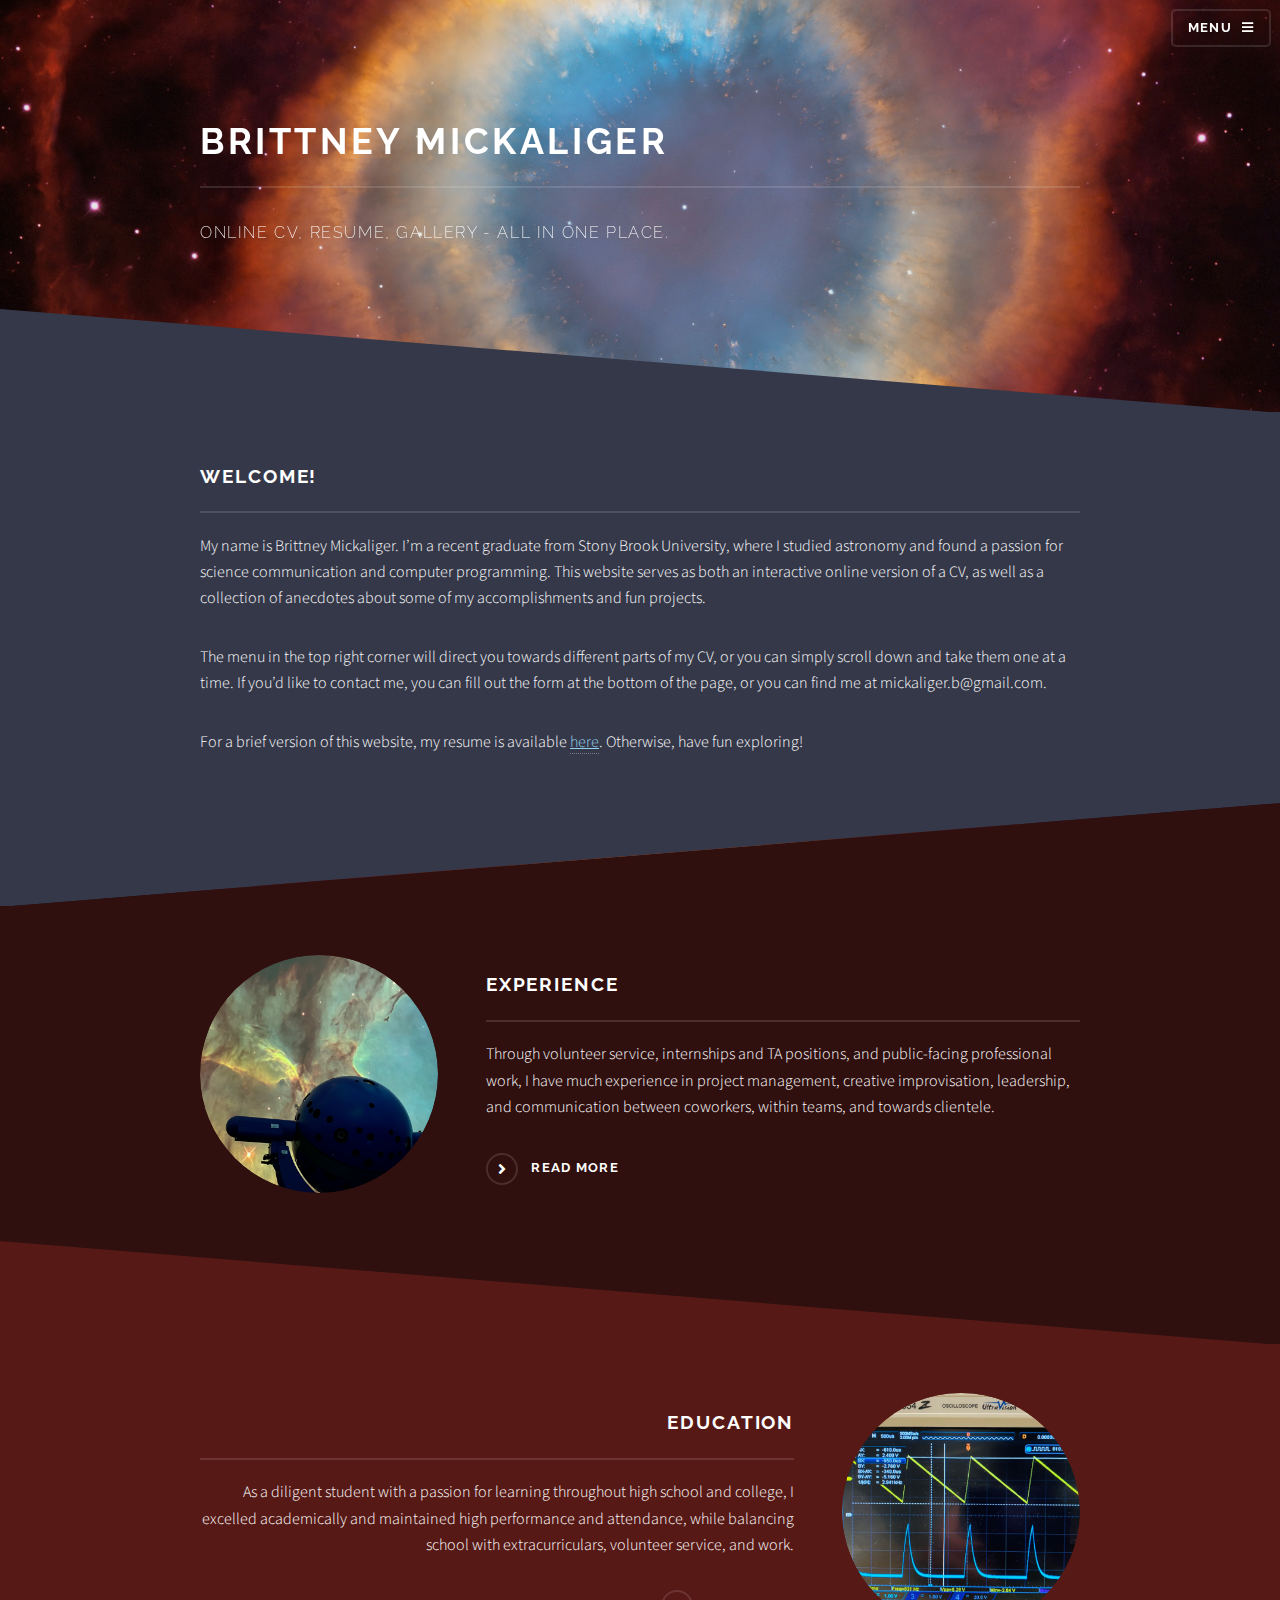
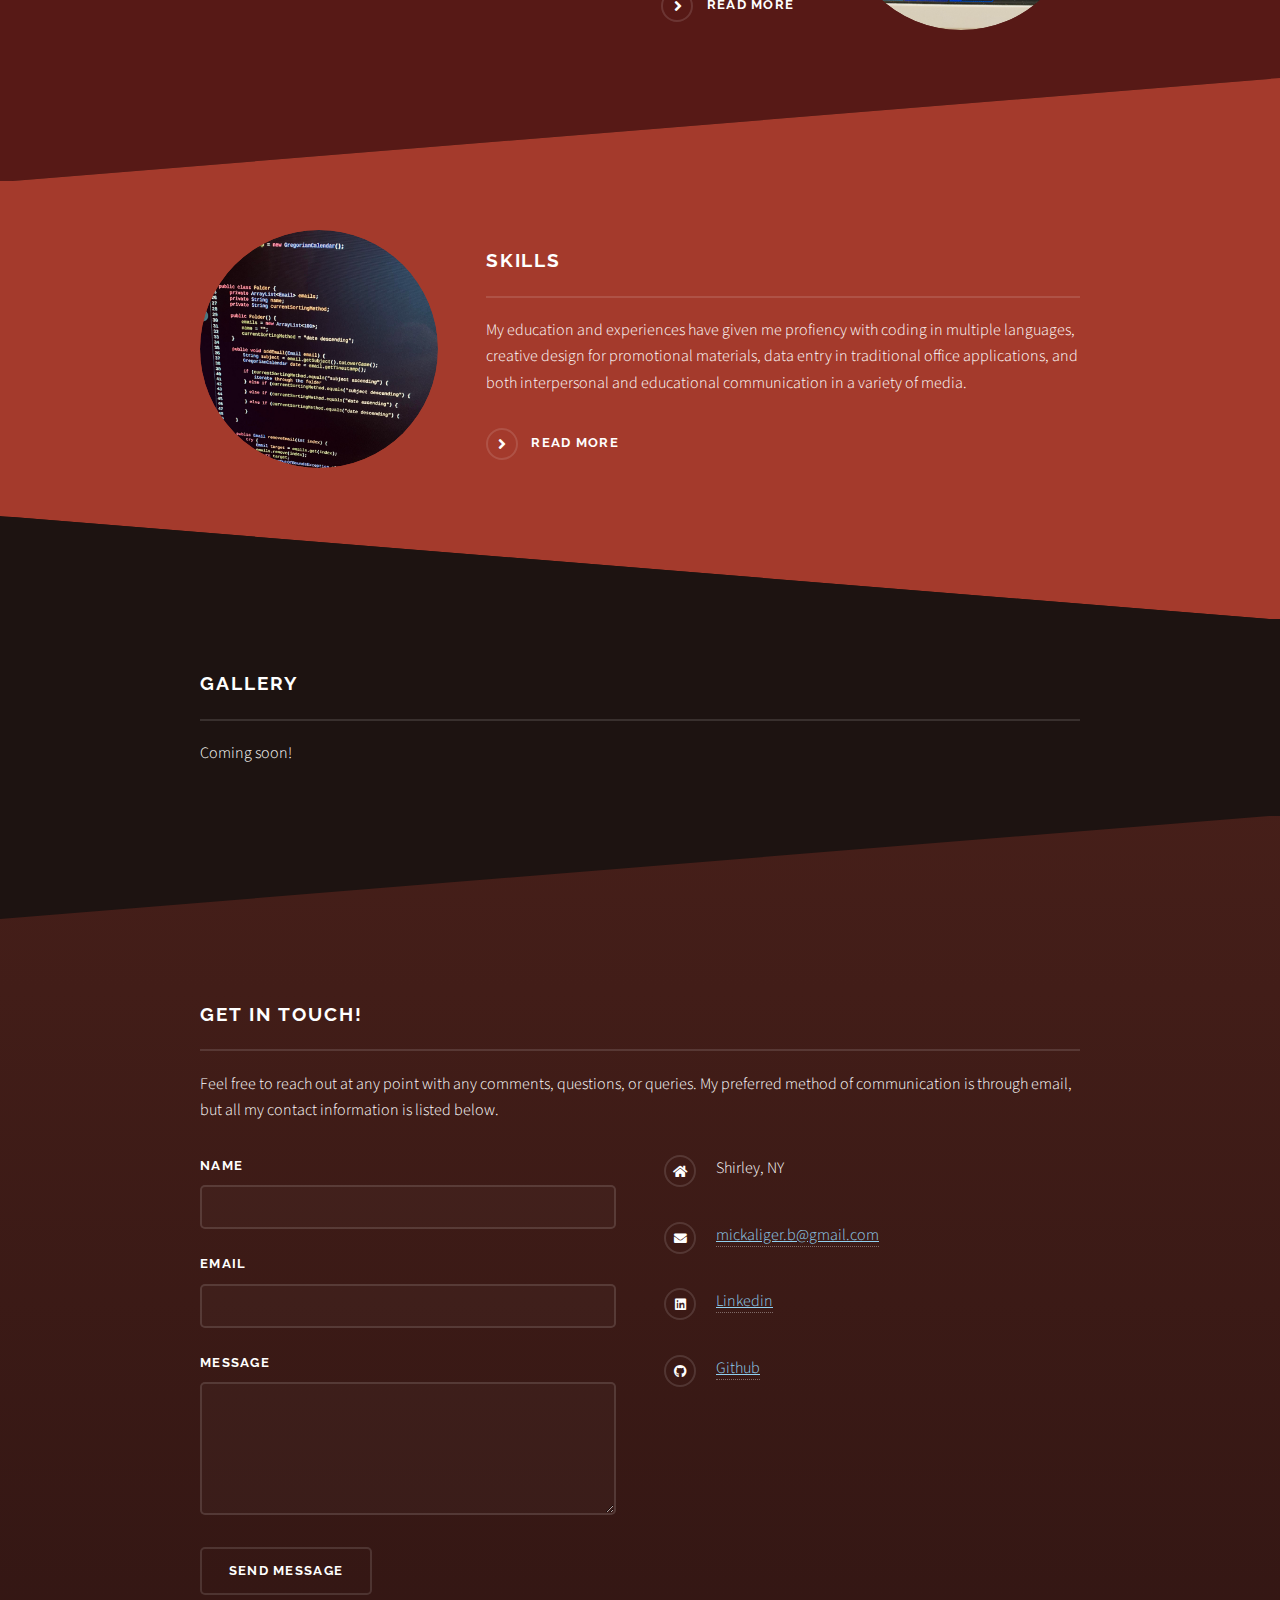
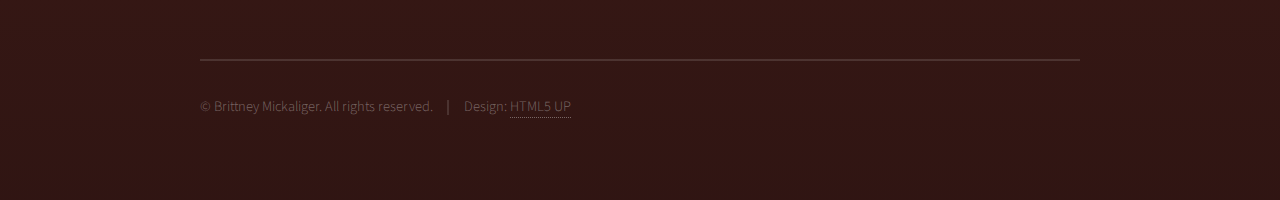
==== commit c2d8969f: "Tweaks." ====
--- a/index.html
+++ b/index.html
@@ -40,7 +40,7 @@
 					  <li><a href="skills.html">Skills</a></li>
 					  <li><a href="gallery.html">Gallery</a></li>
 					</ul>
-					a href="#" class="close">Close</a>
+					<a href="#" class="close">Close</a>
 				</div>
 			</nav>
 
@@ -58,14 +58,14 @@
 			<section id="wrapper">
 
 				<!-- Introduction -->
-				<section id="five" class="wrapper alt style1">
+				<section id="five" class="wrapper alt style2">
 					<div class="inner">
 						<h2 class="major">Welcome!</h2>
 						<p>My name is Brittney Mickaliger. I’m a recent graduate from Stony Brook University, where I studied astronomy and found a passion for science communication and computer programming. This website serves as both an interactive online version of a CV, as well as a collection of anecdotes about some of my accomplishments and fun projects.</p>
 									
 						<p>The menu in the top right corner will direct you towards different parts of my CV, or you can simply scroll down and take them one at a time. If you’d like to contact me, you can fill out the form at the bottom of the page, or you can find me at mickaliger.b@gmail.com.</p>
 									
-						<p>For a brief version of this website, my resume is available <a href="Resume_2023.pdf"><u><font color="#91D0EF">here</font></u></a>. Otherwise, have fun exploring!</p>
+						<p>For a brief version of this website, my resume is available <a href="Resume_2023.pdf"><font color="#91D0EF"><u>here</u></font></a>. Otherwise, have fun exploring!</p>
 					</div>
 				</section>
 
@@ -141,9 +141,9 @@
 					</form>
 					<ul class="contact">
 						<li class="icon solid fa-home"> Shirley, NY</li>
-						<li class="icon solid fa-envelope"><a href="mailto:mickaliger.b@gmail.com"><u><font color="#91D0EF">mickaliger.b@gmail.com</font></u></a></li>
-						<li class="icon brands fa-linkedin"><a href="https://www.linkedin.com/in/brittney-mickaliger-200b14187/"><u><font color="#91D0EF">Linkedin</font></u></li>
-						<li class="icon brands fa-github"><a href="https://github.com/bmickaliger"><u><font color="#91D0EF">Github</font></u></a></li>
+						<li class="icon solid fa-envelope"><a href="mailto:mickaliger.b@gmail.com"><font color="#91D0EF"><u>mickaliger.b@gmail.com</u></font></a></li>
+						<li class="icon brands fa-linkedin"><a href="https://www.linkedin.com/in/brittney-mickaliger-200b14187/"><font color="#91D0EF"><u>Linkedin</u></font></li>
+						<li class="icon brands fa-github"><a href="https://github.com/bmickaliger"><font color="#91D0EF"><u>Github</u></font></a></li>
 					</ul>
 					<ul class="copyright">
 						<li>&copy; Brittney Mickaliger. All rights reserved.</li><li>Design: <a href="http://html5up.net">HTML5 UP</a></li>
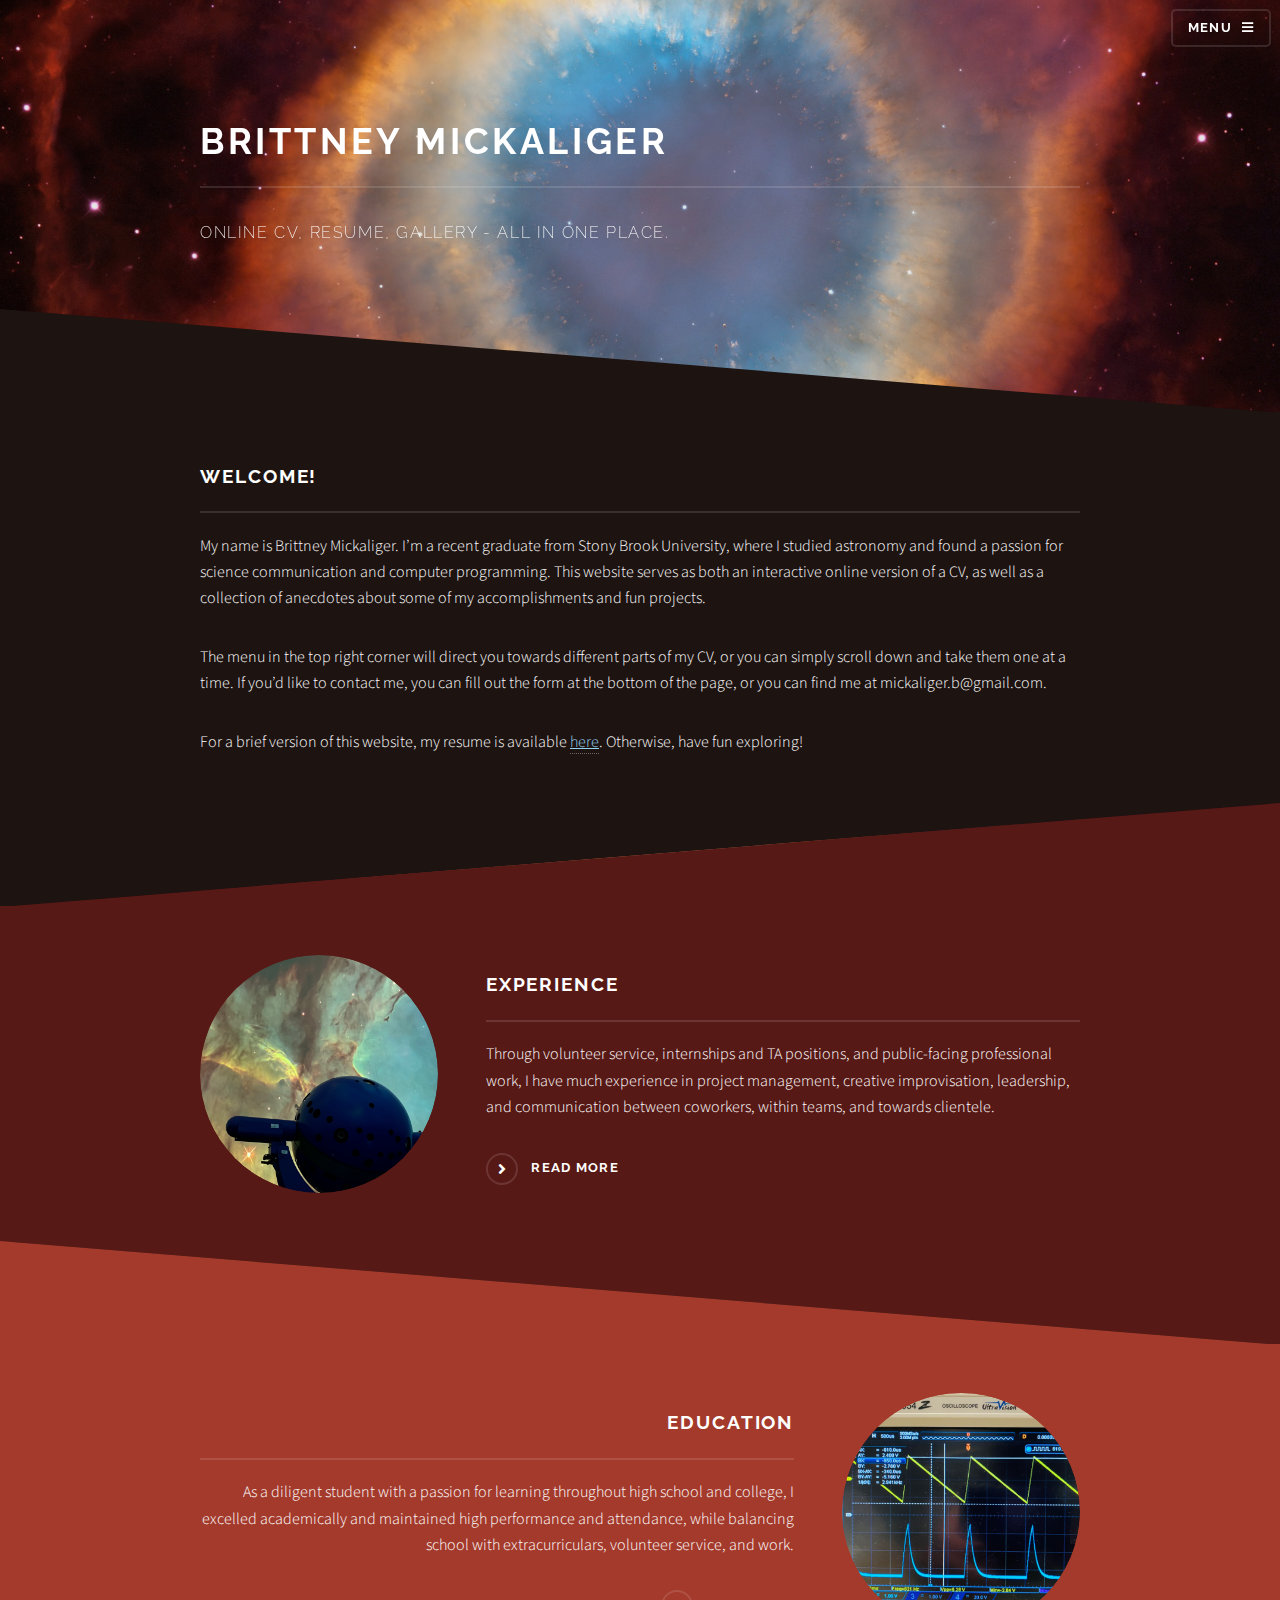
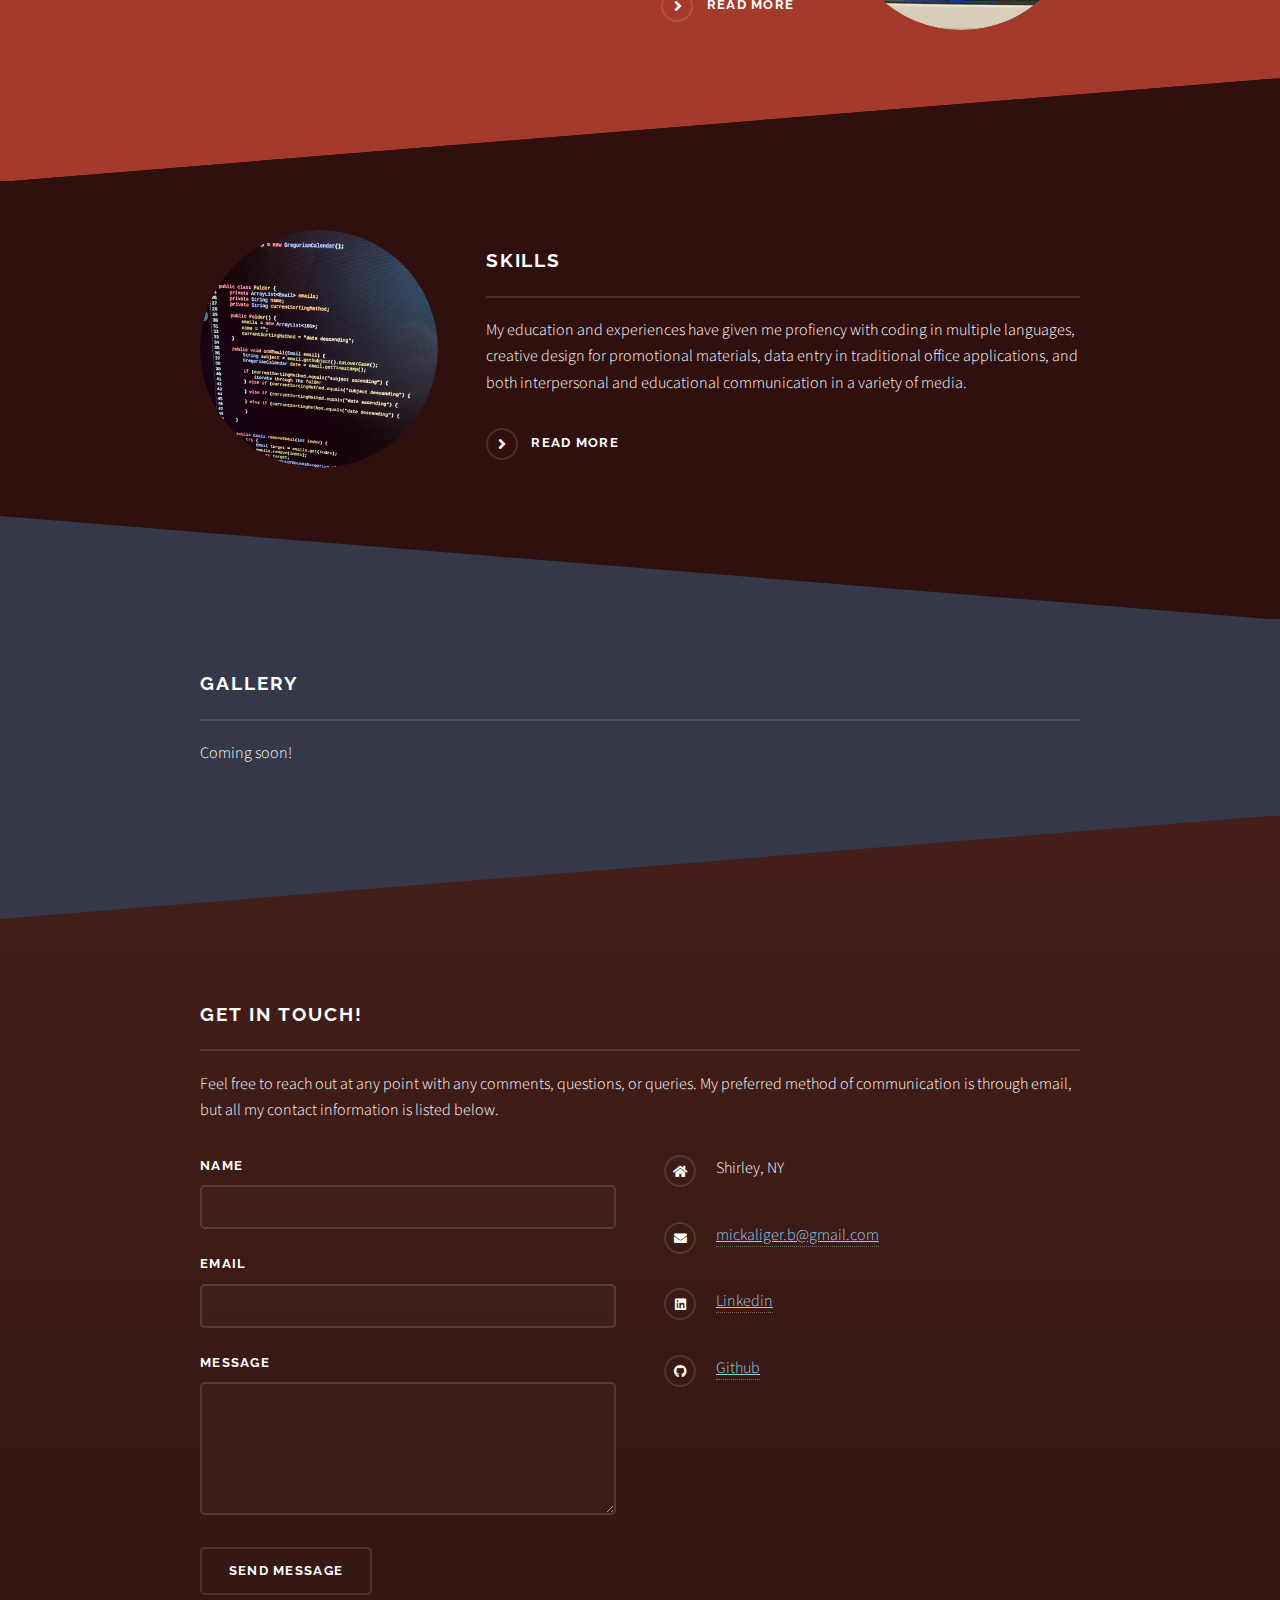
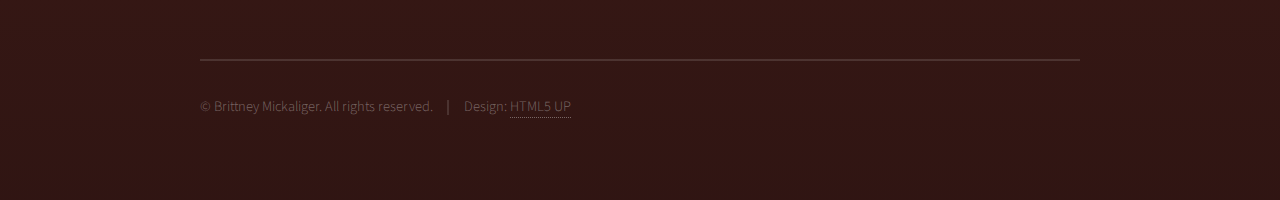
==== commit 555026b7: "Testing" ====
--- a/index.html
+++ b/index.html
@@ -58,7 +58,7 @@
 			<section id="wrapper">
 
 				<!-- Introduction -->
-				<section id="five" class="wrapper alt style2">
+				<section id="five" class="wrapper alt style1">
 					<div class="inner">
 						<h2 class="major">Welcome!</h2>
 						<p>My name is Brittney Mickaliger. I’m a recent graduate from Stony Brook University, where I studied astronomy and found a passion for science communication and computer programming. This website serves as both an interactive online version of a CV, as well as a collection of anecdotes about some of my accomplishments and fun projects.</p>
@@ -70,7 +70,7 @@
 				</section>
 
 				<!-- One -->
-				<section id="one" class="wrapper spotlight style1">
+				<section id="one" class="wrapper spotlight style2">
 					<div class="inner">
 						<a href="experience.html" class="image"><img src="images/konnie_small.png" alt="" /></a>
 						<div class="content">
@@ -82,7 +82,7 @@
 				</section>
 
 				<!-- Two -->
-				<section id="two" class="wrapper alt spotlight style2">
+				<section id="two" class="wrapper alt spotlight style3">
 					<div class="inner">
 						<a href="education.html" class="image"><img src="images/oscillo_small.png" alt="" /></a>
 						<div class="content">
@@ -94,7 +94,7 @@
 				</section>
 
 				<!-- Three -->
-				<section id="three" class="wrapper spotlight style3">
+				<section id="three" class="wrapper spotlight style1">
 					<div class="inner">
 						<a href="skills.html" class="image"><img src="images/java_small.png" alt="" /></a>
 						<div class="content">
@@ -106,7 +106,7 @@
 				</section>
 
 				<!-- Four -->
-				<section id="four" class="wrapper alt style1">
+				<section id="four" class="wrapper alt style2">
 					<div class="inner">
 						<h2 class="major">Gallery</h2>
 						<p>Coming soon!</p>
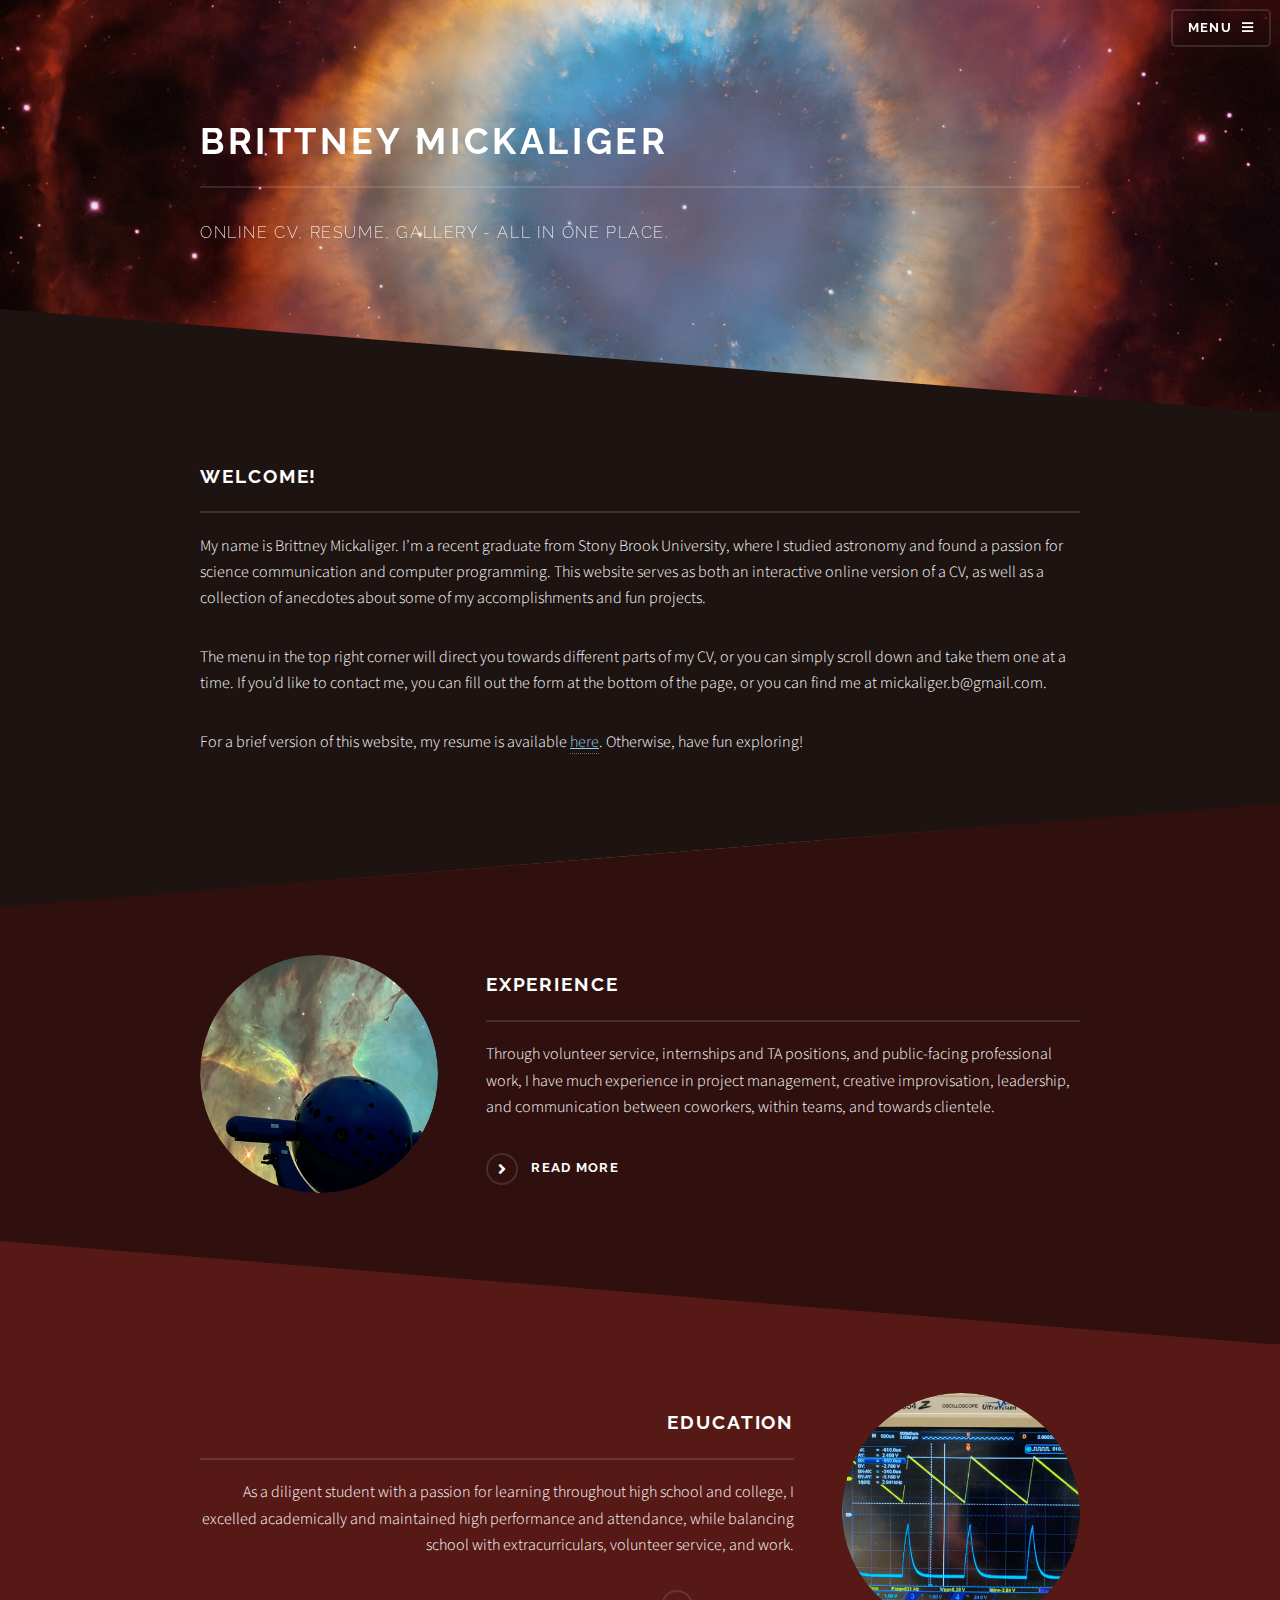
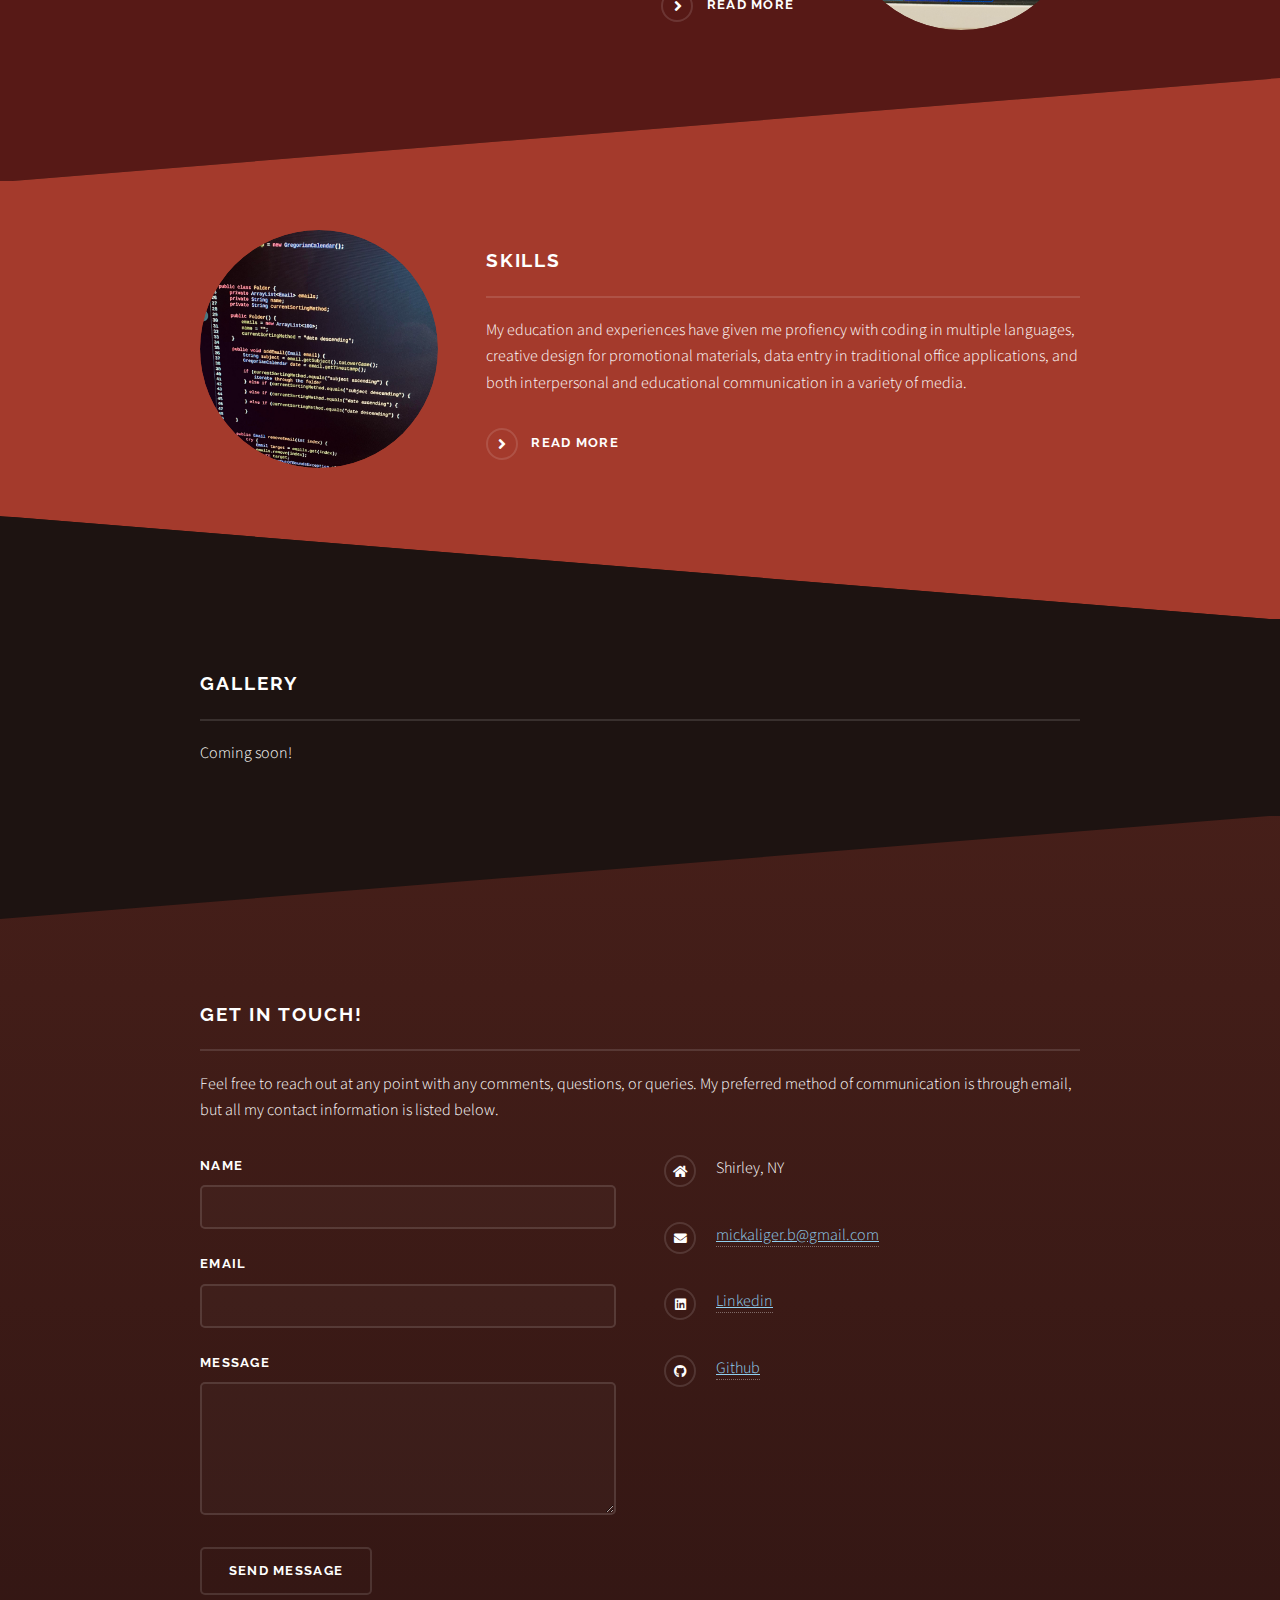
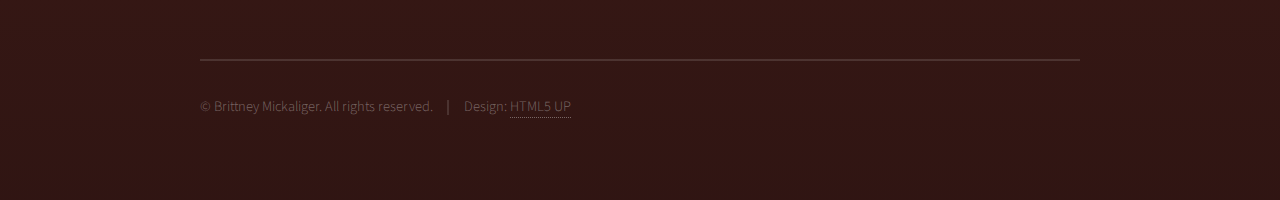
==== commit 59101b4b: "Testing" ====
--- a/index.html
+++ b/index.html
@@ -58,7 +58,7 @@
 			<section id="wrapper">
 
 				<!-- Introduction -->
-				<section id="five" class="wrapper alt style1">
+				<section id="four" class="wrapper alt style1">
 					<div class="inner">
 						<h2 class="major">Welcome!</h2>
 						<p>My name is Brittney Mickaliger. I’m a recent graduate from Stony Brook University, where I studied astronomy and found a passion for science communication and computer programming. This website serves as both an interactive online version of a CV, as well as a collection of anecdotes about some of my accomplishments and fun projects.</p>
@@ -70,7 +70,7 @@
 				</section>
 
 				<!-- One -->
-				<section id="one" class="wrapper spotlight style2">
+				<section id="one" class="wrapper spotlight style1">
 					<div class="inner">
 						<a href="experience.html" class="image"><img src="images/konnie_small.png" alt="" /></a>
 						<div class="content">
@@ -82,7 +82,7 @@
 				</section>
 
 				<!-- Two -->
-				<section id="two" class="wrapper alt spotlight style3">
+				<section id="two" class="wrapper alt spotlight style2">
 					<div class="inner">
 						<a href="education.html" class="image"><img src="images/oscillo_small.png" alt="" /></a>
 						<div class="content">
@@ -94,7 +94,7 @@
 				</section>
 
 				<!-- Three -->
-				<section id="three" class="wrapper spotlight style1">
+				<section id="three" class="wrapper spotlight style3">
 					<div class="inner">
 						<a href="skills.html" class="image"><img src="images/java_small.png" alt="" /></a>
 						<div class="content">
@@ -106,7 +106,7 @@
 				</section>
 
 				<!-- Four -->
-				<section id="four" class="wrapper alt style2">
+				<section id="four" class="wrapper alt style1">
 					<div class="inner">
 						<h2 class="major">Gallery</h2>
 						<p>Coming soon!</p>
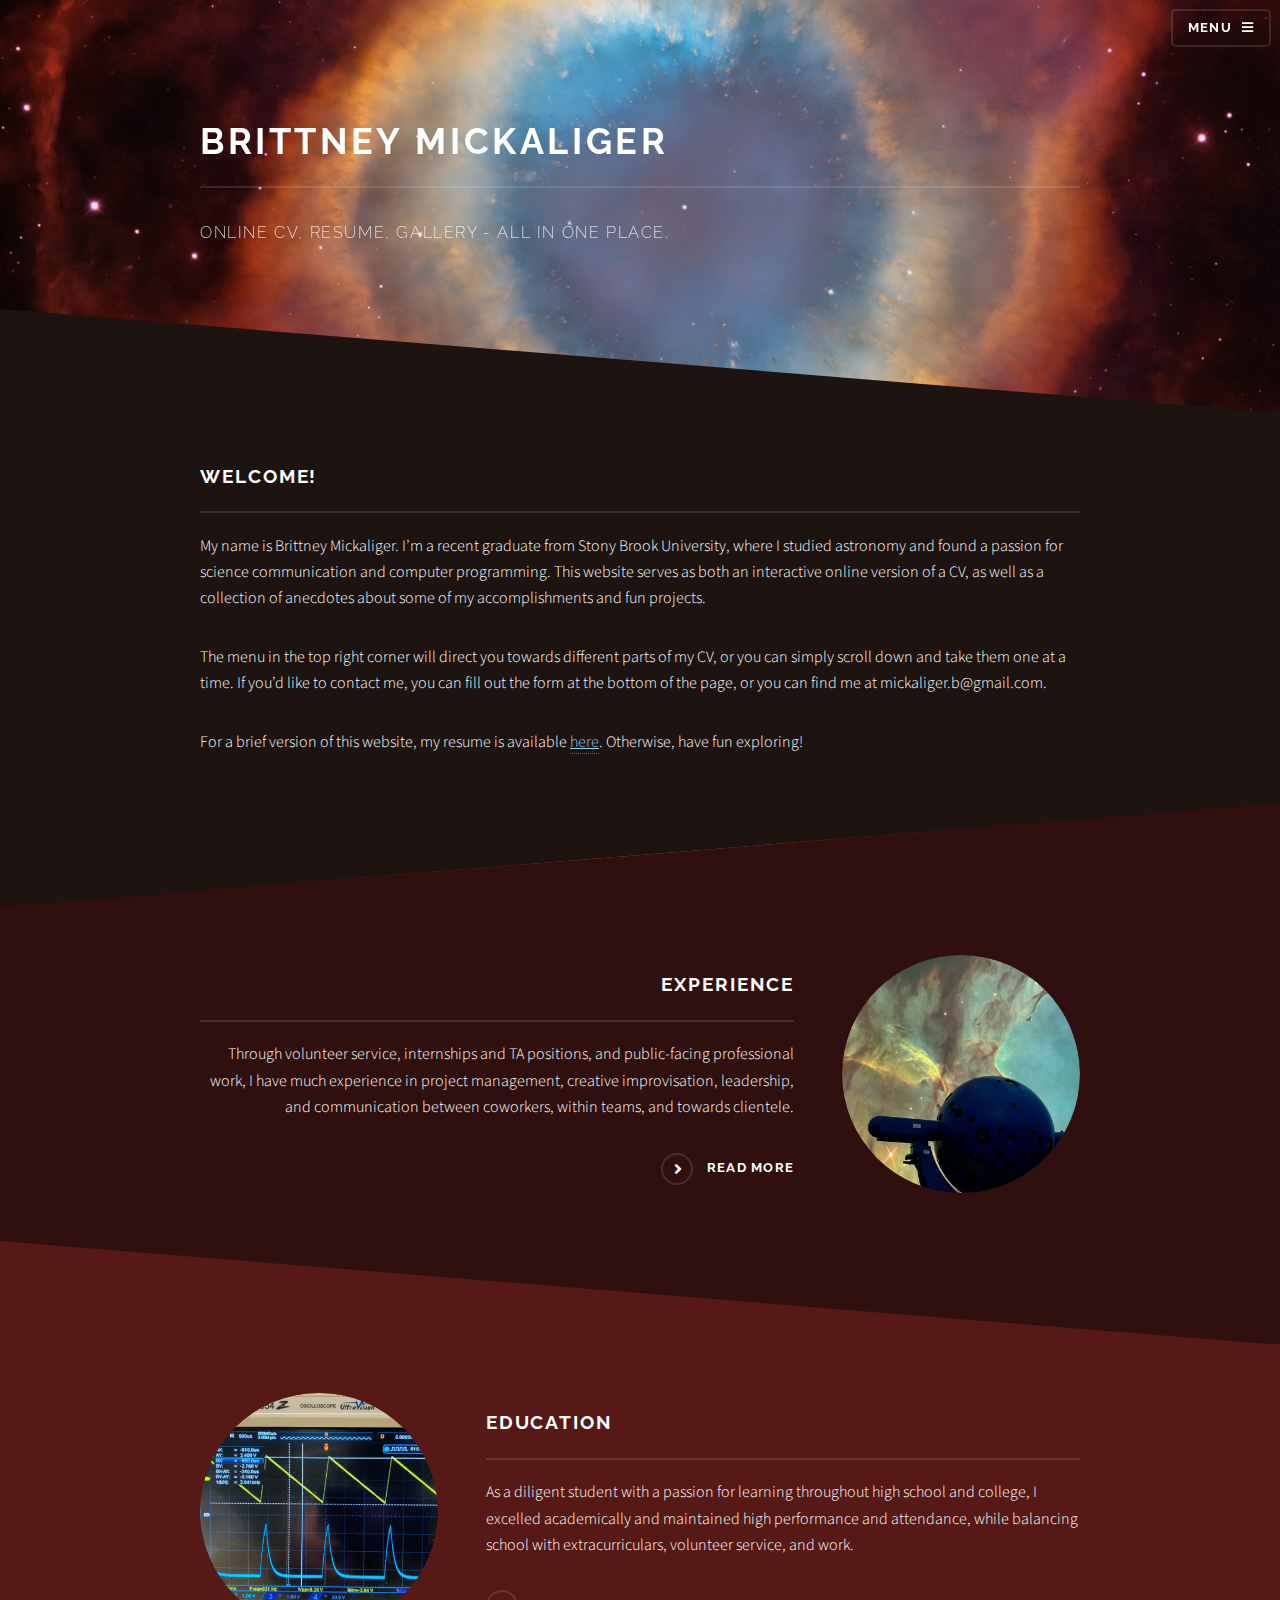
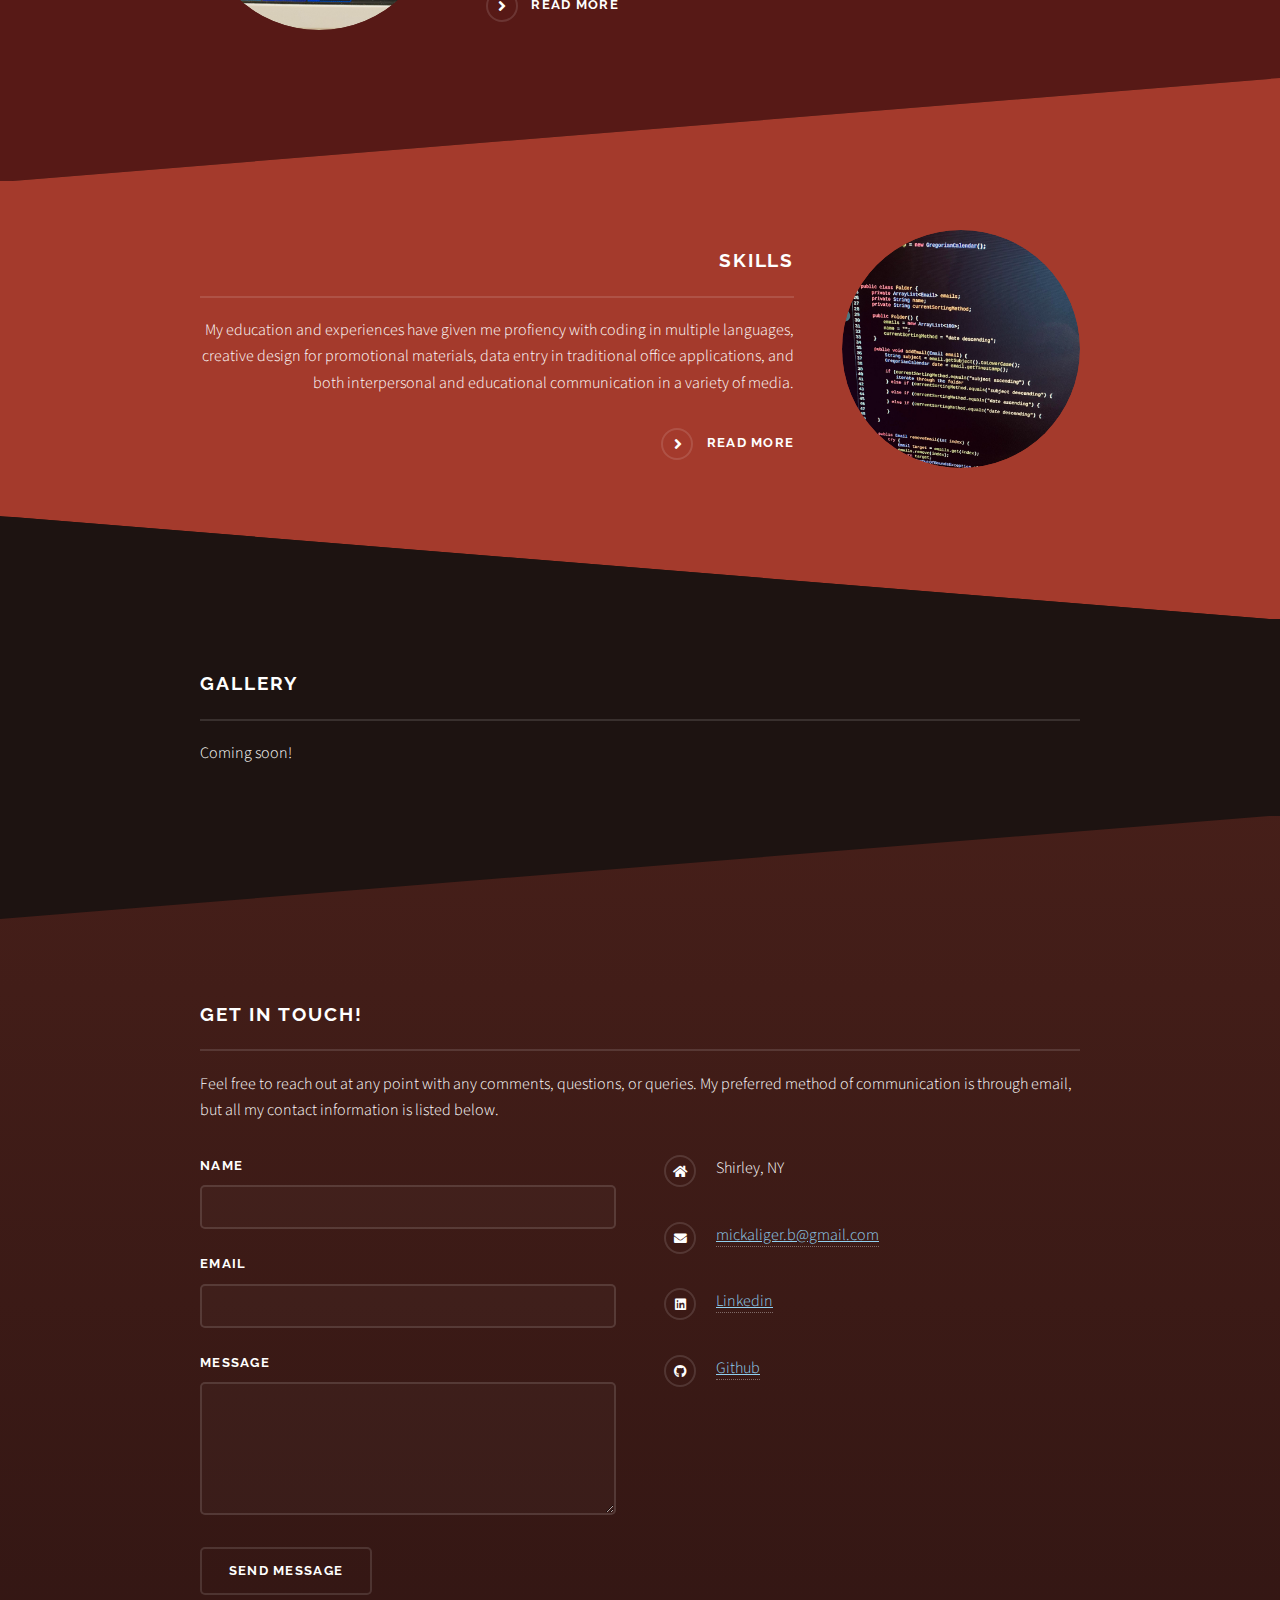
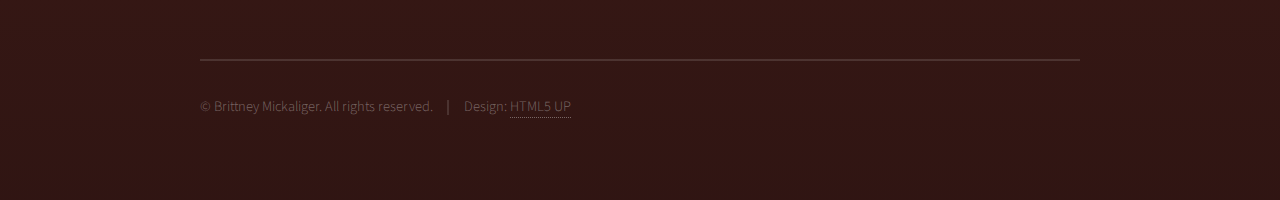
==== commit 70759567: "Testing" ====
--- a/index.html
+++ b/index.html
@@ -54,20 +54,21 @@
 			</section>
 
 
+			<!-- Introduction -->
+			<section id="four" class="wrapper alt style1">
+				<div class="inner">
+					<h2 class="major">Welcome!</h2>
+					<p>My name is Brittney Mickaliger. I’m a recent graduate from Stony Brook University, where I studied astronomy and found a passion for science communication and computer programming. This website serves as both an interactive online version of a CV, as well as a collection of anecdotes about some of my accomplishments and fun projects.</p>
+									
+					<p>The menu in the top right corner will direct you towards different parts of my CV, or you can simply scroll down and take them one at a time. If you’d like to contact me, you can fill out the form at the bottom of the page, or you can find me at mickaliger.b@gmail.com.</p>
+									
+					<p>For a brief version of this website, my resume is available <a href="Resume_2023.pdf"><font color="#91D0EF"><u>here</u></font></a>. Otherwise, have fun exploring!</p>
+				</div>
+			</section>
+
+
 			<!-- Wrapper -->
 			<section id="wrapper">
-
-				<!-- Introduction -->
-				<section id="four" class="wrapper alt style1">
-					<div class="inner">
-						<h2 class="major">Welcome!</h2>
-						<p>My name is Brittney Mickaliger. I’m a recent graduate from Stony Brook University, where I studied astronomy and found a passion for science communication and computer programming. This website serves as both an interactive online version of a CV, as well as a collection of anecdotes about some of my accomplishments and fun projects.</p>
-									
-						<p>The menu in the top right corner will direct you towards different parts of my CV, or you can simply scroll down and take them one at a time. If you’d like to contact me, you can fill out the form at the bottom of the page, or you can find me at mickaliger.b@gmail.com.</p>
-									
-						<p>For a brief version of this website, my resume is available <a href="Resume_2023.pdf"><font color="#91D0EF"><u>here</u></font></a>. Otherwise, have fun exploring!</p>
-					</div>
-				</section>
 
 				<!-- One -->
 				<section id="one" class="wrapper spotlight style1">
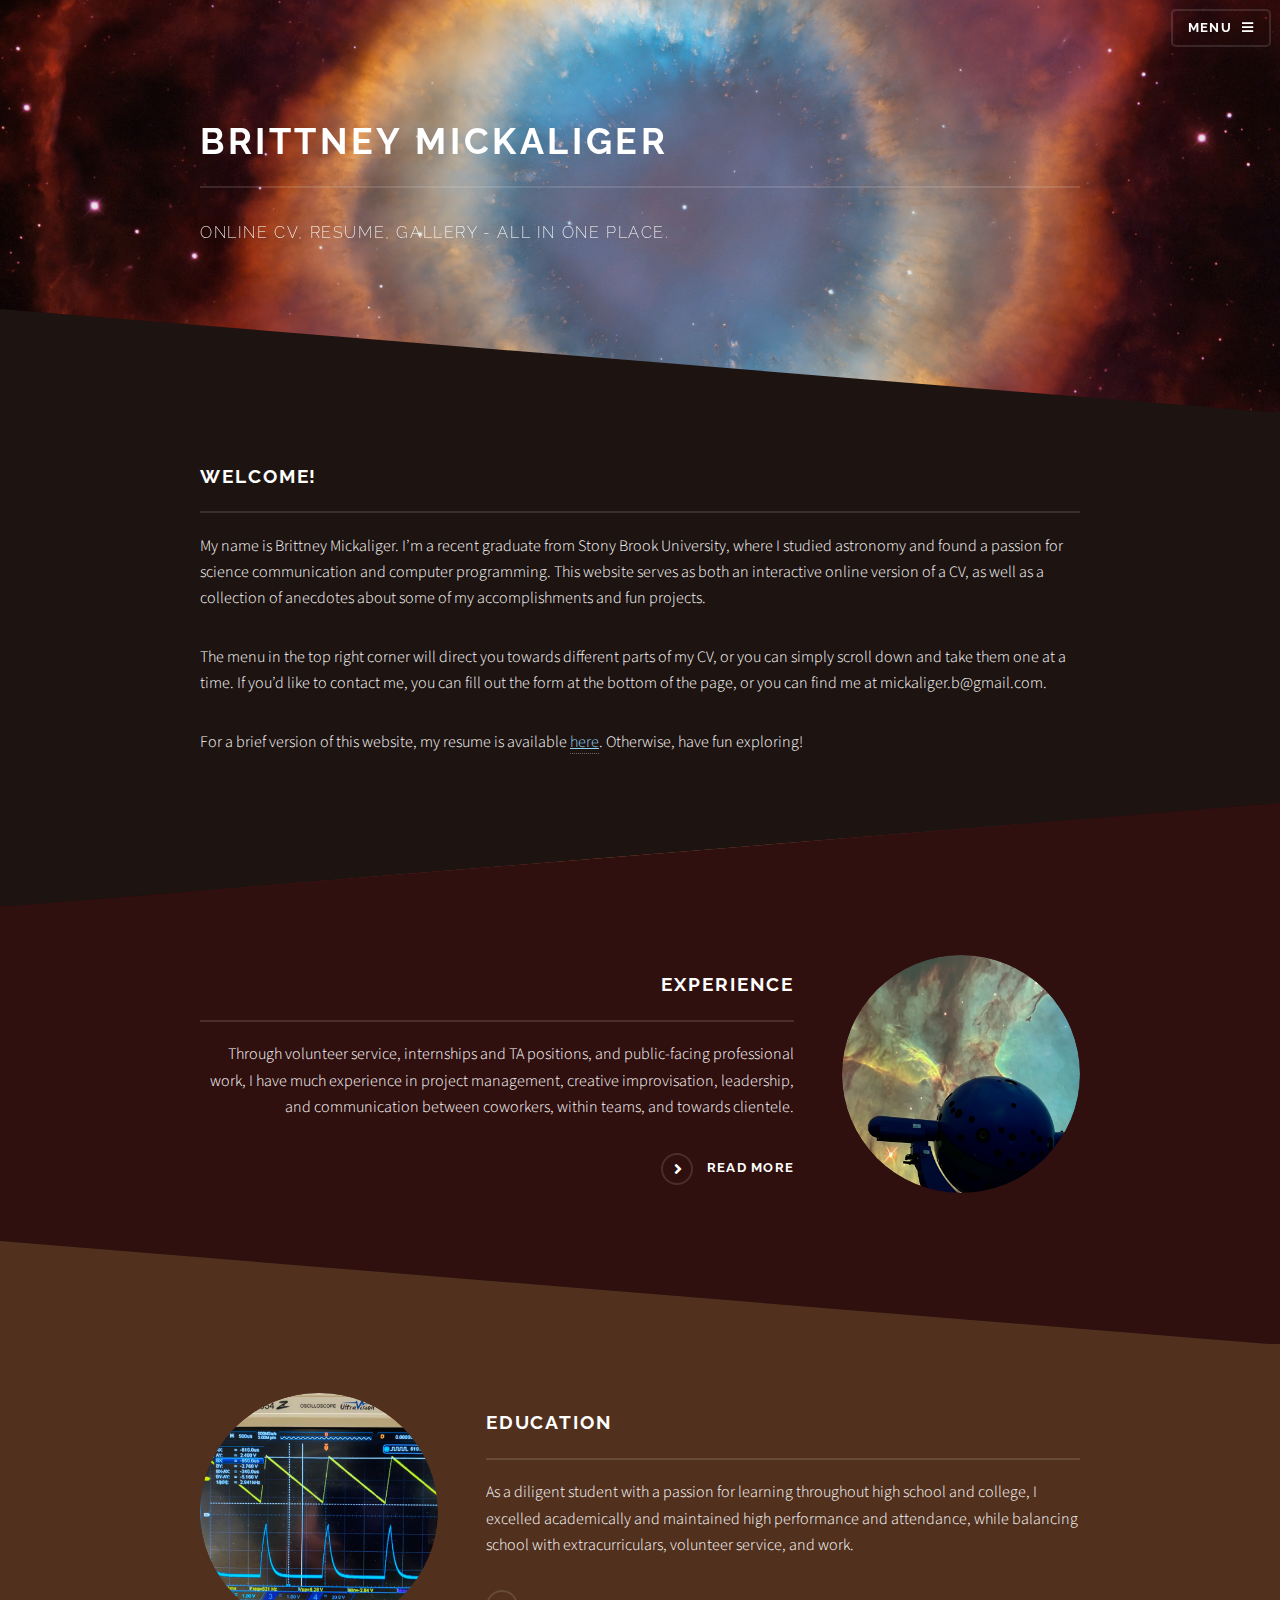
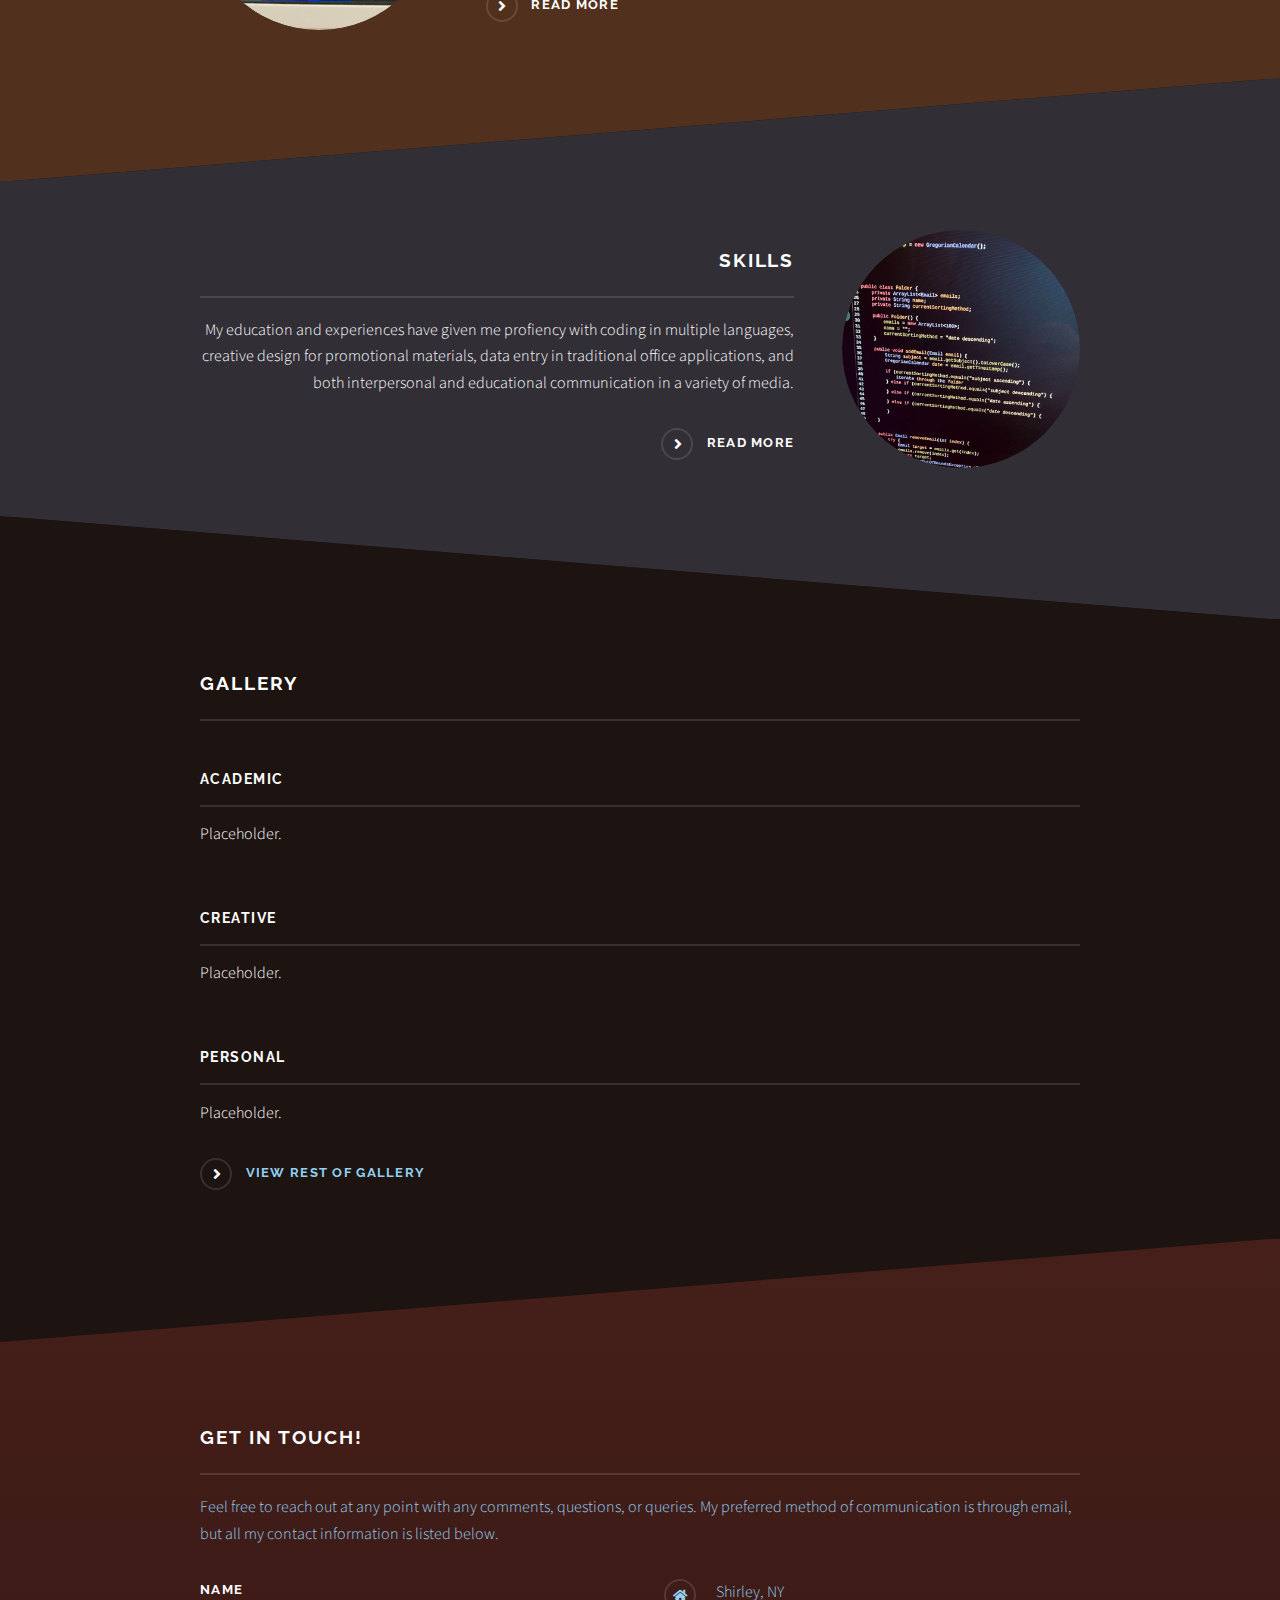
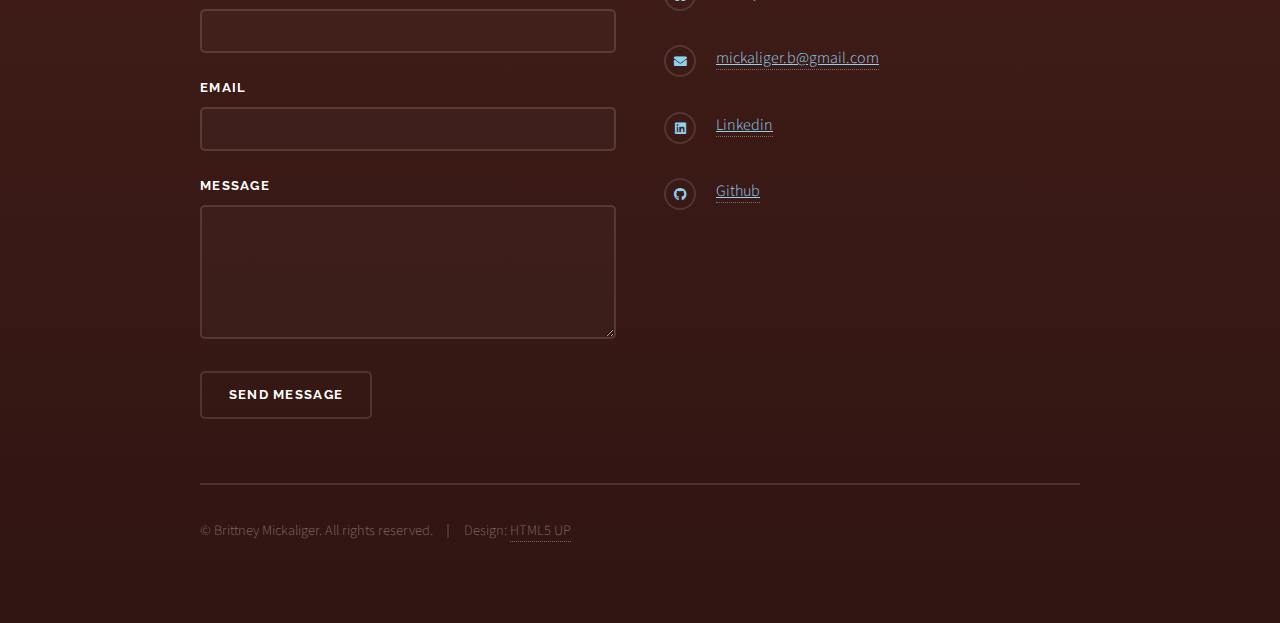
==== commit 131d50c7: "Aesthetics" ====
--- a/index.html
+++ b/index.html
@@ -110,7 +110,26 @@
 				<section id="four" class="wrapper alt style1">
 					<div class="inner">
 						<h2 class="major">Gallery</h2>
-						<p>Coming soon!</p>
+
+						<article>
+							<a href="images/gallery_academic.jpg" class="image"><img src="" alt="" /></a>
+							<h3 class="major">Academic</h3>
+							<p>Placeholder.</p>
+						</article>
+
+						<article>
+							<a href="" class="image"><img src="" alt="" /></a>
+							<h3 class="major">Creative</h3>
+							<p>Placeholder.</p>
+						</article>
+
+						<article>
+							<a href="" class="image"><img src="" alt="" /></a>
+							<h3 class="major">Personal</h3>
+							<p>Placeholder.</p>
+						</article>
+
+						<p><a href="gallery.html" class="special"><font color="#91D0EF">VIEW REST OF GALLERY</a>
 					</div>
 				</section>
 
--- a/assets/css/main.css
+++ b/assets/css/main.css
@@ -2476,7 +2476,7 @@
 
 	ul {
 		list-style: disc;
-		margin: 0 0 2em 0;
+		margin: 0 0 0 0;
 		padding-left: 1em;
 	}
 
@@ -3830,35 +3830,35 @@
 			}
 
 			.wrapper.spotlight.style2 {
-				background-color: #571916;
+				background-color: #51301E;
 			}
 
 				.wrapper.spotlight.style2:before, .wrapper.spotlight.style2:after {
-					background-image: url("data:image/svg+xml;charset=utf8,%3Csvg xmlns='http://www.w3.org/2000/svg' width='100' height='100' viewBox='0 0 100 100' preserveAspectRatio='none'%3E%3Cpolygon points='0,100 100,0 100,100' style='fill:%23571916%3B' /%3E%3C/svg%3E");
+					background-image: url("data:image/svg+xml;charset=utf8,%3Csvg xmlns='http://www.w3.org/2000/svg' width='100' height='100' viewBox='0 0 100 100' preserveAspectRatio='none'%3E%3Cpolygon points='0,100 100,0 100,100' style='fill:%2351301E%3B' /%3E%3C/svg%3E");
 				}
 
 				.wrapper.spotlight.style2:before {
-					box-shadow: inset 0 -1px 0 0 #571916, 0 1px 0 0 #571916;
+					box-shadow: inset 0 -1px 0 0 #51301E, 0 1px 0 0 #51301E;
 				}
 
 				.wrapper.spotlight.style2:after {
-					box-shadow: inset 0 -1px 0 0 #571916, 0 1px 0 0 #571916;
+					box-shadow: inset 0 -1px 0 0 #51301E, 0 1px 0 0 #51301E;
 				}
 
 			.wrapper.spotlight.style3 {
-				background-color: #A43A2C;
+				background-color: #312e36;
 			}
 
 				.wrapper.spotlight.style3:before, .wrapper.spotlight.style3:after {
-					background-image: url("data:image/svg+xml;charset=utf8,%3Csvg xmlns='http://www.w3.org/2000/svg' width='100' height='100' viewBox='0 0 100 100' preserveAspectRatio='none'%3E%3Cpolygon points='0,100 100,0 100,100' style='fill:%23A43A2C%3B' /%3E%3C/svg%3E");
+					background-image: url("data:image/svg+xml;charset=utf8,%3Csvg xmlns='http://www.w3.org/2000/svg' width='100' height='100' viewBox='0 0 100 100' preserveAspectRatio='none'%3E%3Cpolygon points='0,100 100,0 100,100' style='fill:%23312e36%3B' /%3E%3C/svg%3E");
 				}
 
 				.wrapper.spotlight.style3:before {
-					box-shadow: inset 0 -1px 0 0 #A43A2C, 0 1px 0 0 #A43A2C;
+					box-shadow: inset 0 -1px 0 0 #312e36, 0 1px 0 0 #312e36;
 				}
 
 				.wrapper.spotlight.style3:after {
-					box-shadow: inset 0 -1px 0 0 #A43A2C, 0 1px 0 0 #A43A2C;
+					box-shadow: inset 0 -1px 0 0 #312e36, 0 1px 0 0 #312e36;
 				}
 
 			.wrapper.spotlight.style4 {
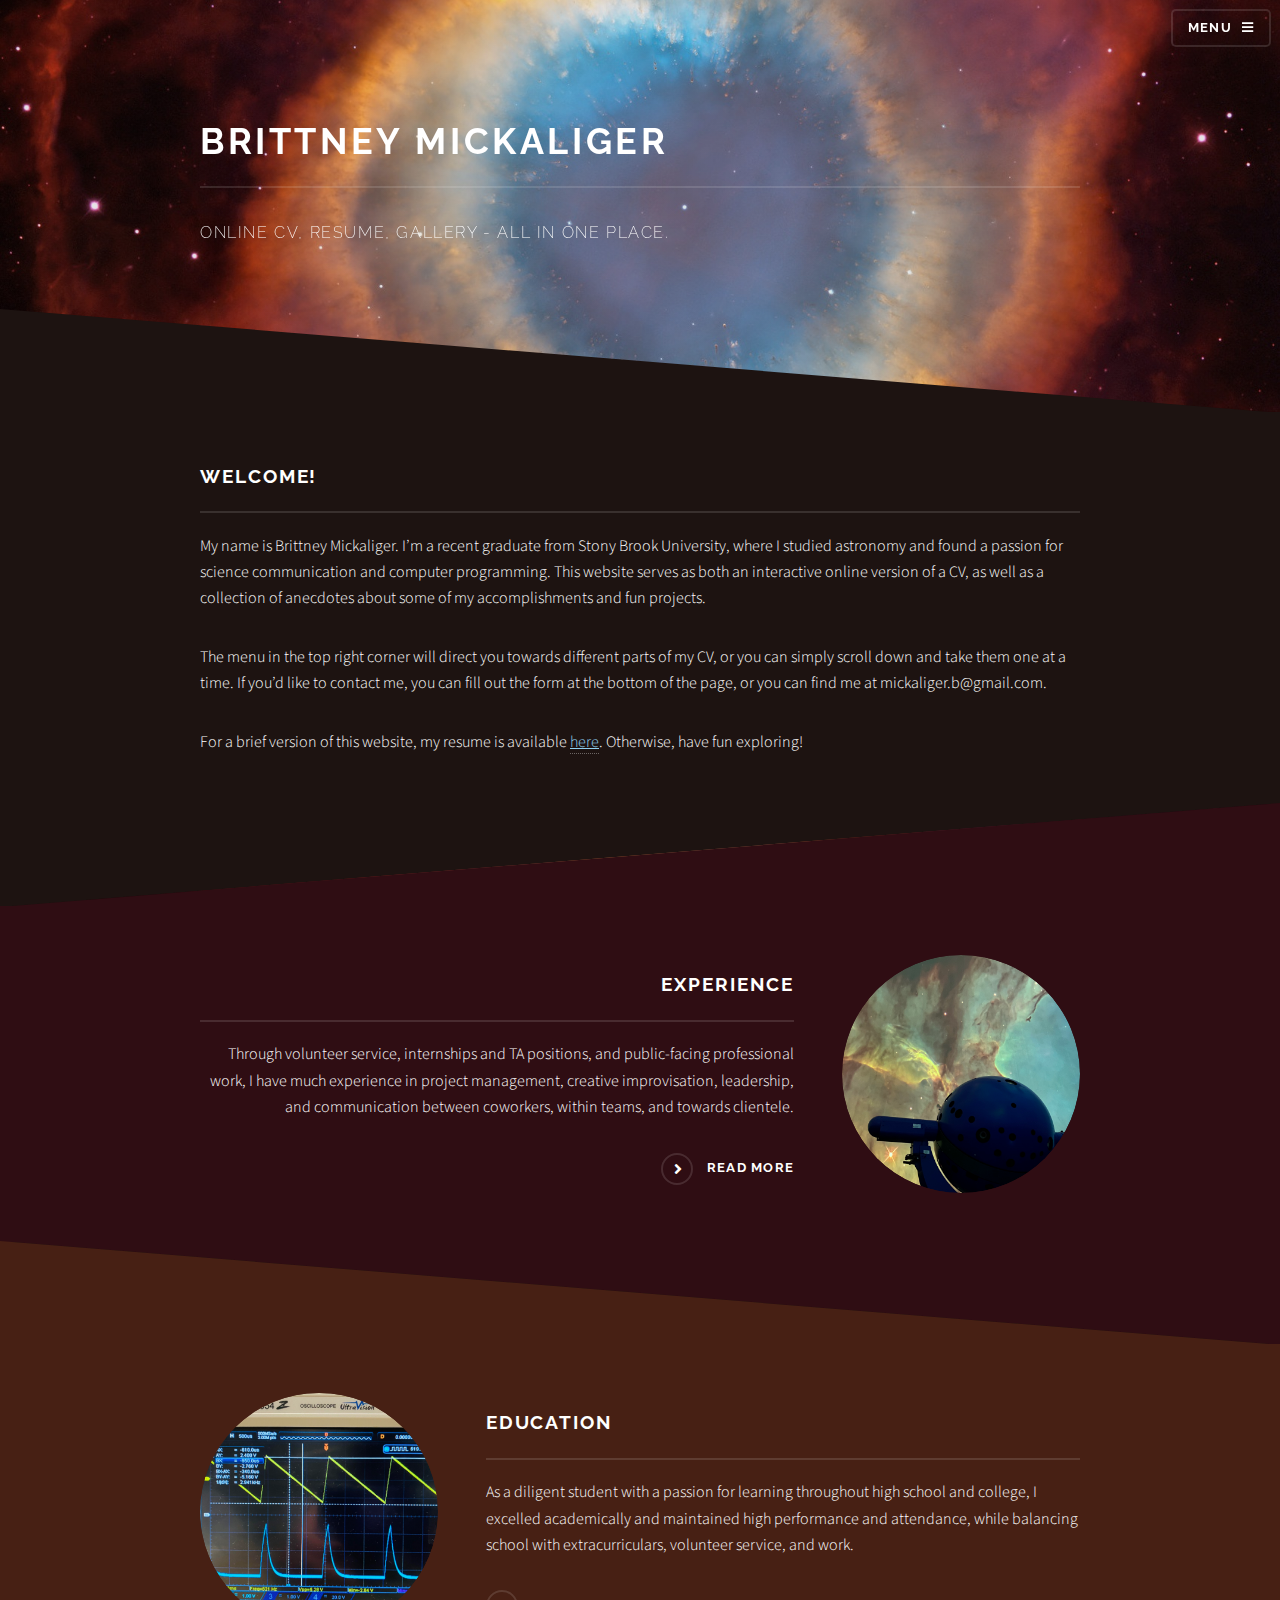
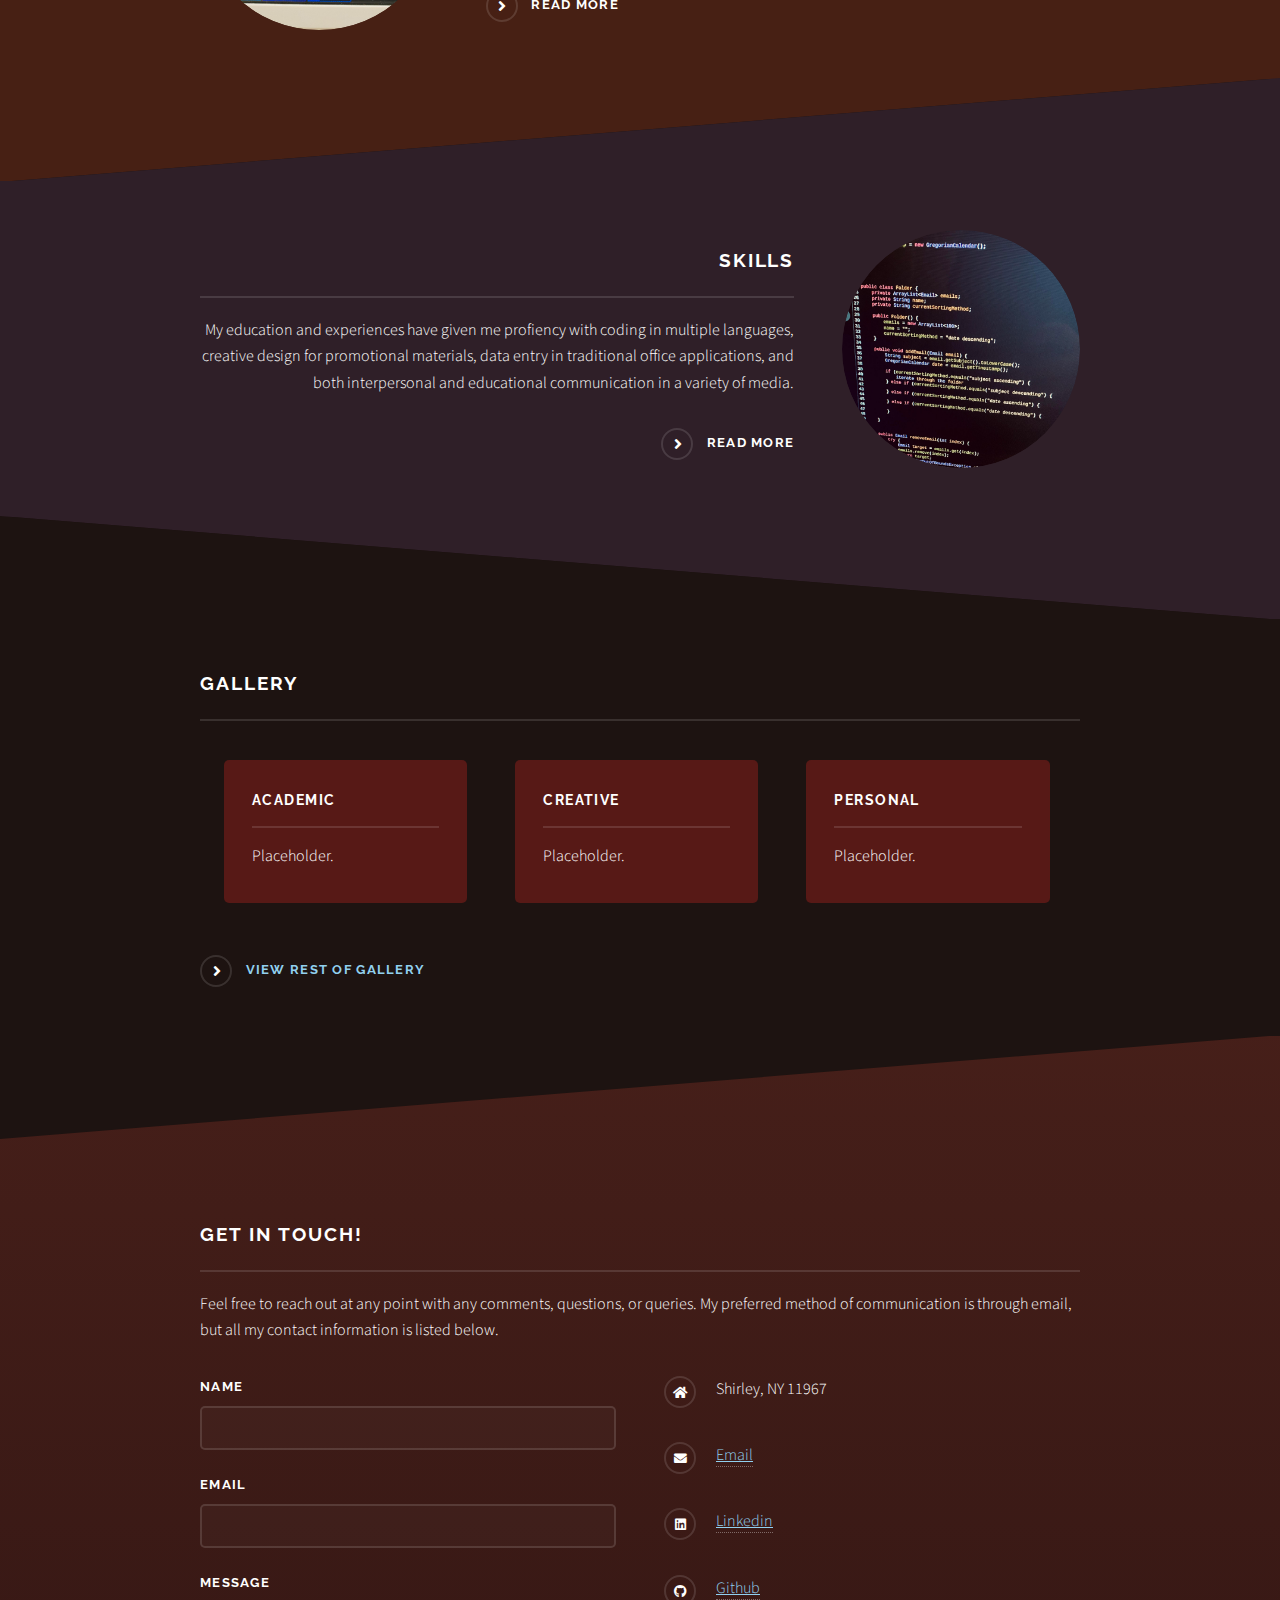
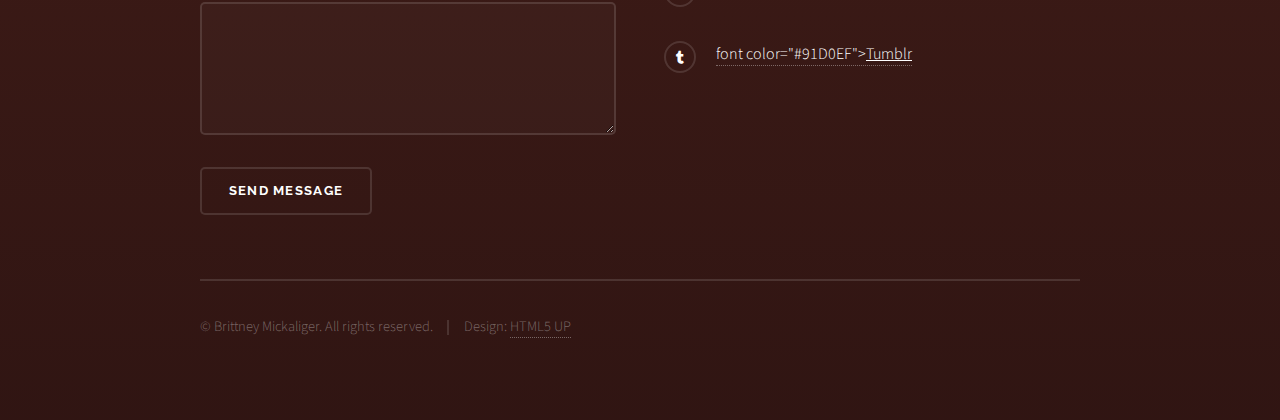
==== commit c0fb117f: "Fixing up home page." ====
--- a/index.html
+++ b/index.html
@@ -62,7 +62,7 @@
 									
 					<p>The menu in the top right corner will direct you towards different parts of my CV, or you can simply scroll down and take them one at a time. If you’d like to contact me, you can fill out the form at the bottom of the page, or you can find me at mickaliger.b@gmail.com.</p>
 									
-					<p>For a brief version of this website, my resume is available <a href="Resume_2023.pdf"><font color="#91D0EF"><u>here</u></font></a>. Otherwise, have fun exploring!</p>
+					<p>For a brief version of this website, my resume is available <a href="Resume_2024.pdf"><font color="#91D0EF"><u>here</u></font></a>. Otherwise, have fun exploring!</p>
 				</div>
 			</section>
 
@@ -111,25 +111,27 @@
 					<div class="inner">
 						<h2 class="major">Gallery</h2>
 
-						<article>
-							<a href="images/gallery_academic.jpg" class="image"><img src="" alt="" /></a>
-							<h3 class="major">Academic</h3>
-							<p>Placeholder.</p>
-						</article>
+						<section class="features">
+							<article>
+								<a href="images/gallery_academic.jpg" class="image"><img src="" alt="" /></a>
+								<h3 class="major">Academic</h3>
+								<p>Placeholder.</p>
+							</article>
 
-						<article>
-							<a href="" class="image"><img src="" alt="" /></a>
-							<h3 class="major">Creative</h3>
-							<p>Placeholder.</p>
-						</article>
+							<article>
+								<a href="" class="image"><img src="" alt="" /></a>
+								<h3 class="major">Creative</h3>
+								<p>Placeholder.</p>
+							</article>
 
-						<article>
-							<a href="" class="image"><img src="" alt="" /></a>
-							<h3 class="major">Personal</h3>
-							<p>Placeholder.</p>
-						</article>
+							<article>
+								<a href="" class="image"><img src="" alt="" /></a>
+								<h3 class="major">Personal</h3>
+								<p>Placeholder.</p>
+							</article>
+						</section>
 
-						<p><a href="gallery.html" class="special"><font color="#91D0EF">VIEW REST OF GALLERY</a>
+						<p><a href="gallery.html" class="special"><font color="#91D0EF">VIEW REST OF GALLERY</font></a>
 					</div>
 				</section>
 
@@ -160,10 +162,11 @@
 						</ul>
 					</form>
 					<ul class="contact">
-						<li class="icon solid fa-home"> Shirley, NY</li>
-						<li class="icon solid fa-envelope"><a href="mailto:mickaliger.b@gmail.com"><font color="#91D0EF"><u>mickaliger.b@gmail.com</u></font></a></li>
+						<li class="icon solid fa-home"> Shirley, NY 11967</li>
+						<li class="icon solid fa-envelope"><a href="mailto:mickaliger.b@gmail.com"><font color="#91D0EF"><u>Email</u></font></a></li>
 						<li class="icon brands fa-linkedin"><a href="https://www.linkedin.com/in/brittney-mickaliger-200b14187/"><font color="#91D0EF"><u>Linkedin</u></font></li>
 						<li class="icon brands fa-github"><a href="https://github.com/bmickaliger"><font color="#91D0EF"><u>Github</u></font></a></li>
+						<li class="icon brands fa-tumblr"><a href="https://westerlund2.tumblr.com/">font color="#91D0EF"><u>Tumblr</u></font></a></li>
 					</ul>
 					<ul class="copyright">
 						<li>&copy; Brittney Mickaliger. All rights reserved.</li><li>Design: <a href="http://html5up.net">HTML5 UP</a></li>
--- a/assets/css/main.css
+++ b/assets/css/main.css
@@ -2319,7 +2319,7 @@
 
 		input[type="checkbox"]:focus + label:before,
 		input[type="radio"]:focus + label:before {
-			border-color: #30100F;
+			border-color: #2F0D13;
 		}
 
 	input[type="checkbox"] + label:before {
@@ -2744,7 +2744,7 @@
 				}
 
 				ul.pagination li > .page.active {
-					background-color: #30100F;
+					background-color: #2F0D13;
 				}
 
 			ul.pagination li:first-child {
@@ -2912,7 +2912,7 @@
 		input[type="button"].primary,
 		button.primary,
 		.button.primary {
-			background-color: #30100F;
+			background-color: #2F0D13;
 			box-shadow: none;
 		}
 
@@ -3283,7 +3283,7 @@
 			-ms-transition: opacity 0.35s ease, -ms-transform 0.35s ease;
 			transition: opacity 0.35s ease, transform 0.35s ease;
 			-webkit-overflow-scrolling: touch;
-			background: #30100F;
+			background: #2F0D13;
 			border-radius: 5px;
 			display: block;
 			max-width: 100%;
@@ -3769,19 +3769,19 @@
 			}
 
 		.wrapper.spotlight {
-			background-color: #30100F;
+			background-color: #2F0D13;
 		}
 
 			.wrapper.spotlight:before, .wrapper.spotlight:after {
-				background-image: url("data:image/svg+xml;charset=utf8,%3Csvg xmlns='http://www.w3.org/2000/svg' width='100' height='100' viewBox='0 0 100 100' preserveAspectRatio='none'%3E%3Cpolygon points='0,100 100,0 100,100' style='fill:%2330100F%3B' /%3E%3C/svg%3E");
+				background-image: url("data:image/svg+xml;charset=utf8,%3Csvg xmlns='http://www.w3.org/2000/svg' width='100' height='100' viewBox='0 0 100 100' preserveAspectRatio='none'%3E%3Cpolygon points='0,100 100,0 100,100' style='fill:%232F0D13%3B' /%3E%3C/svg%3E");
 			}
 
 			.wrapper.spotlight:before {
-				box-shadow: inset 0 -1px 0 0 #30100F, 0 1px 0 0 #30100F;
+				box-shadow: inset 0 -1px 0 0 #2F0D13, 0 1px 0 0 #2F0D13;
 			}
 
 			.wrapper.spotlight:after {
-				box-shadow: inset 0 -1px 0 0 #30100F, 0 1px 0 0 #30100F;
+				box-shadow: inset 0 -1px 0 0 #2F0D13, 0 1px 0 0 #2F0D13;
 			}
 
 			.wrapper.spotlight .inner {
@@ -3830,35 +3830,35 @@
 			}
 
 			.wrapper.spotlight.style2 {
-				background-color: #51301E;
+				background-color: #472014;
 			}
 
 				.wrapper.spotlight.style2:before, .wrapper.spotlight.style2:after {
-					background-image: url("data:image/svg+xml;charset=utf8,%3Csvg xmlns='http://www.w3.org/2000/svg' width='100' height='100' viewBox='0 0 100 100' preserveAspectRatio='none'%3E%3Cpolygon points='0,100 100,0 100,100' style='fill:%2351301E%3B' /%3E%3C/svg%3E");
+					background-image: url("data:image/svg+xml;charset=utf8,%3Csvg xmlns='http://www.w3.org/2000/svg' width='100' height='100' viewBox='0 0 100 100' preserveAspectRatio='none'%3E%3Cpolygon points='0,100 100,0 100,100' style='fill:%23472014%3B' /%3E%3C/svg%3E");
 				}
 
 				.wrapper.spotlight.style2:before {
-					box-shadow: inset 0 -1px 0 0 #51301E, 0 1px 0 0 #51301E;
+					box-shadow: inset 0 -1px 0 0 #472014, 0 1px 0 0 #472014;
 				}
 
 				.wrapper.spotlight.style2:after {
-					box-shadow: inset 0 -1px 0 0 #51301E, 0 1px 0 0 #51301E;
+					box-shadow: inset 0 -1px 0 0 #472014, 0 1px 0 0 #472014;
 				}
 
 			.wrapper.spotlight.style3 {
-				background-color: #312e36;
+				background-color: #2F1F28;
 			}
 
 				.wrapper.spotlight.style3:before, .wrapper.spotlight.style3:after {
-					background-image: url("data:image/svg+xml;charset=utf8,%3Csvg xmlns='http://www.w3.org/2000/svg' width='100' height='100' viewBox='0 0 100 100' preserveAspectRatio='none'%3E%3Cpolygon points='0,100 100,0 100,100' style='fill:%23312e36%3B' /%3E%3C/svg%3E");
+					background-image: url("data:image/svg+xml;charset=utf8,%3Csvg xmlns='http://www.w3.org/2000/svg' width='100' height='100' viewBox='0 0 100 100' preserveAspectRatio='none'%3E%3Cpolygon points='0,100 100,0 100,100' style='fill:%232F1F28%3B' /%3E%3C/svg%3E");
 				}
 
 				.wrapper.spotlight.style3:before {
-					box-shadow: inset 0 -1px 0 0 #312e36, 0 1px 0 0 #312e36;
+					box-shadow: inset 0 -1px 0 0 #2F1F28, 0 1px 0 0 #2F1F28;
 				}
 
 				.wrapper.spotlight.style3:after {
-					box-shadow: inset 0 -1px 0 0 #312e36, 0 1px 0 0 #312e36;
+					box-shadow: inset 0 -1px 0 0 #2F1F28, 0 1px 0 0 #2F1F28;
 				}
 
 			.wrapper.spotlight.style4 {
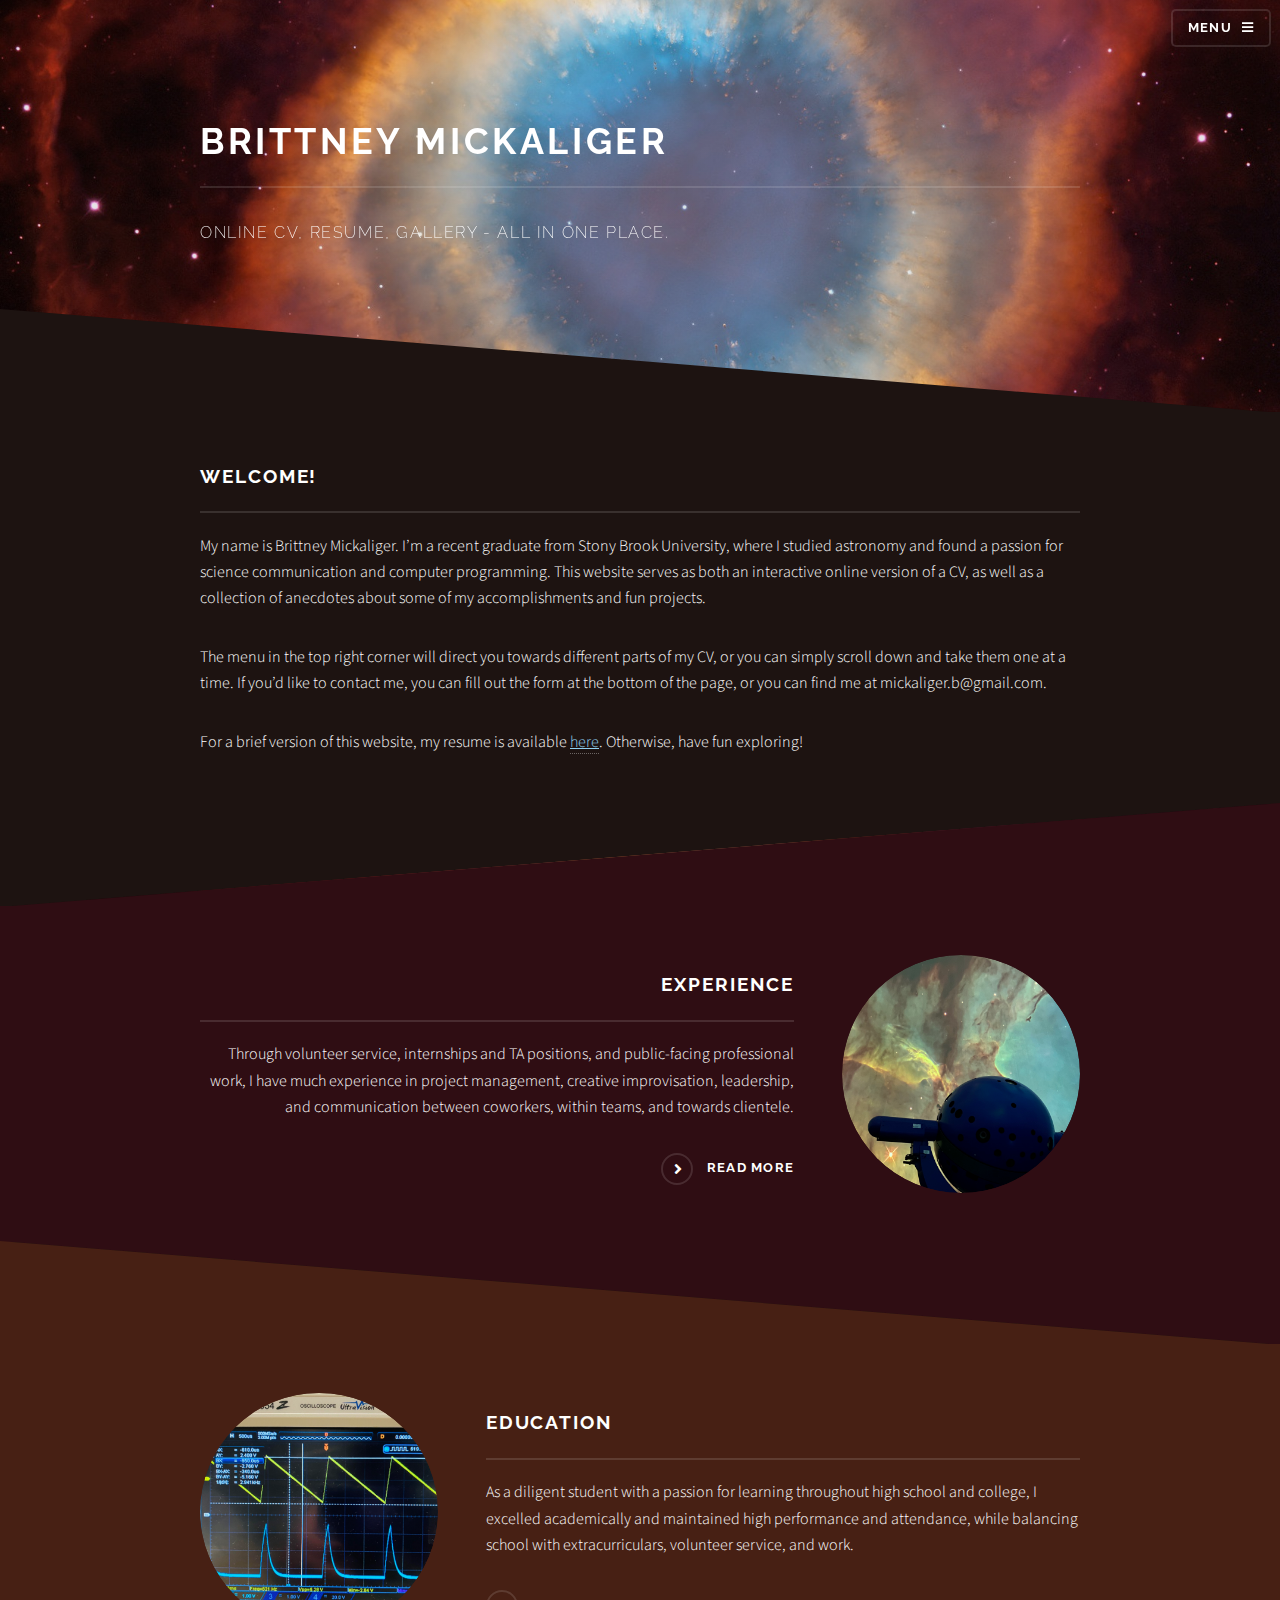
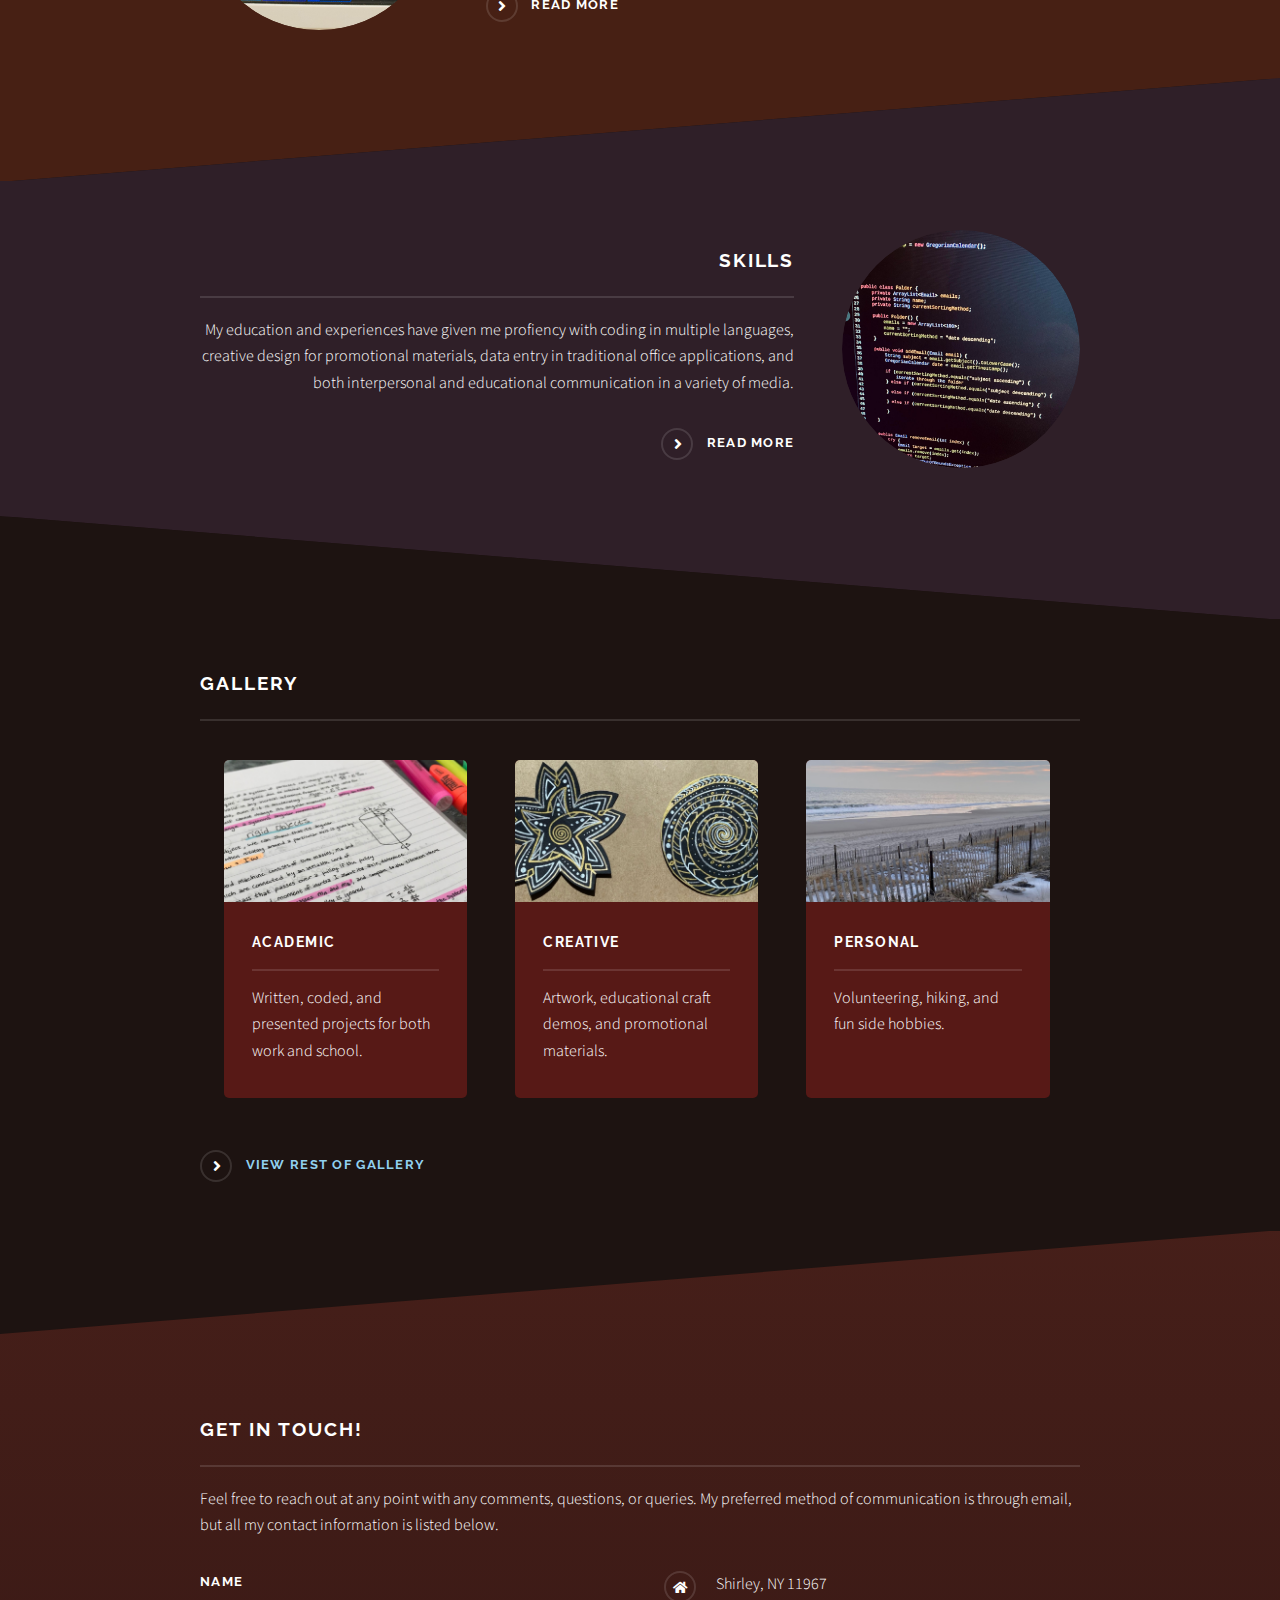
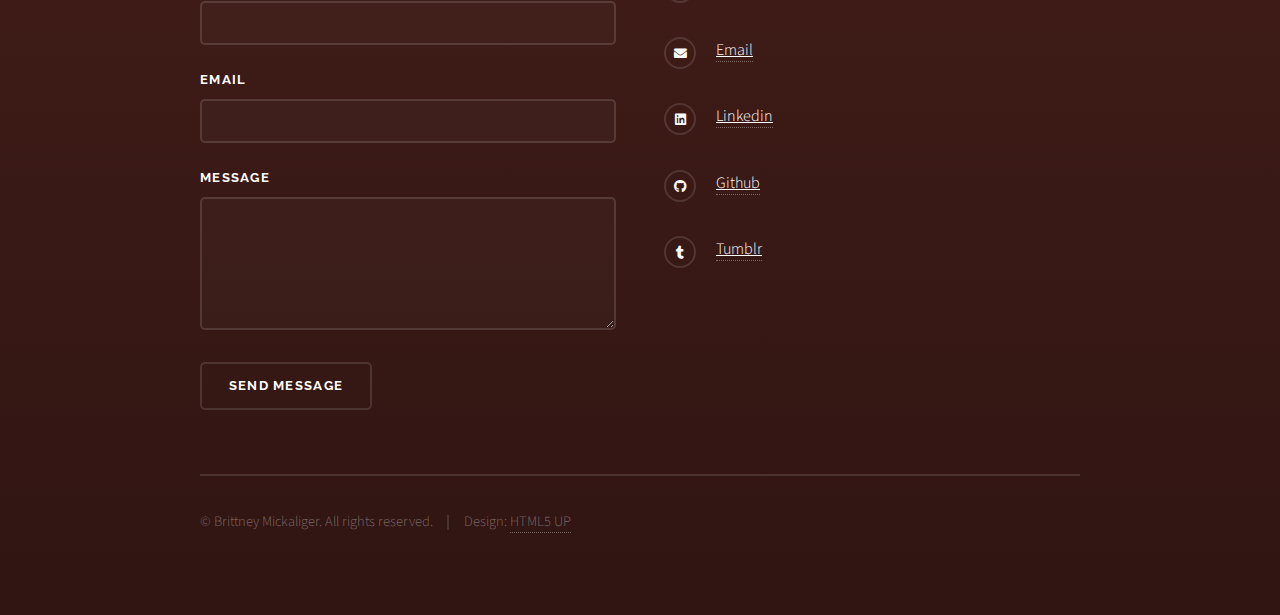
==== commit e98043aa: "Touching up home page" ====
--- a/index.html
+++ b/index.html
@@ -113,21 +113,21 @@
 
 						<section class="features">
 							<article>
-								<a href="images/gallery_academic.jpg" class="image"><img src="" alt="" /></a>
+								<a href="gallery.html" class="image"><img src="images/gallery_academic.jpg" alt="" /></a>
 								<h3 class="major">Academic</h3>
-								<p>Placeholder.</p>
+								<p>Written, coded, and presented projects for both work and school.</p>
 							</article>
 
 							<article>
-								<a href="" class="image"><img src="" alt="" /></a>
+								<a href="gallery.html" class="image"><img src="images/gallery_creative.jpg" alt="" /></a>
 								<h3 class="major">Creative</h3>
-								<p>Placeholder.</p>
+								<p>Artwork, educational craft demos, and promotional materials.</p>
 							</article>
 
 							<article>
-								<a href="" class="image"><img src="" alt="" /></a>
+								<a href="gallery.html" class="image"><img src="images/gallery_personal.jpg" alt="" /></a>
 								<h3 class="major">Personal</h3>
-								<p>Placeholder.</p>
+								<p>Volunteering, hiking, and fun side hobbies.</p>
 							</article>
 						</section>
 
@@ -163,10 +163,10 @@
 					</form>
 					<ul class="contact">
 						<li class="icon solid fa-home"> Shirley, NY 11967</li>
-						<li class="icon solid fa-envelope"><a href="mailto:mickaliger.b@gmail.com"><font color="#91D0EF"><u>Email</u></font></a></li>
-						<li class="icon brands fa-linkedin"><a href="https://www.linkedin.com/in/brittney-mickaliger-200b14187/"><font color="#91D0EF"><u>Linkedin</u></font></li>
-						<li class="icon brands fa-github"><a href="https://github.com/bmickaliger"><font color="#91D0EF"><u>Github</u></font></a></li>
-						<li class="icon brands fa-tumblr"><a href="https://westerlund2.tumblr.com/">font color="#91D0EF"><u>Tumblr</u></font></a></li>
+						<li class="icon solid fa-envelope"><a href="mailto:mickaliger.b@gmail.com"><u>Email</u></a></li>
+						<li class="icon brands fa-linkedin"><a href="https://www.linkedin.com/in/brittney-mickaliger-200b14187/"><u>Linkedin</u></li>
+						<li class="icon brands fa-github"><a href="https://github.com/bmickaliger"><u>Github</u></a></li>
+						<li class="icon brands fa-tumblr"><a href="https://westerlund2.tumblr.com/"><u>Tumblr</u></a></li>
 					</ul>
 					<ul class="copyright">
 						<li>&copy; Brittney Mickaliger. All rights reserved.</li><li>Design: <a href="http://html5up.net">HTML5 UP</a></li>
